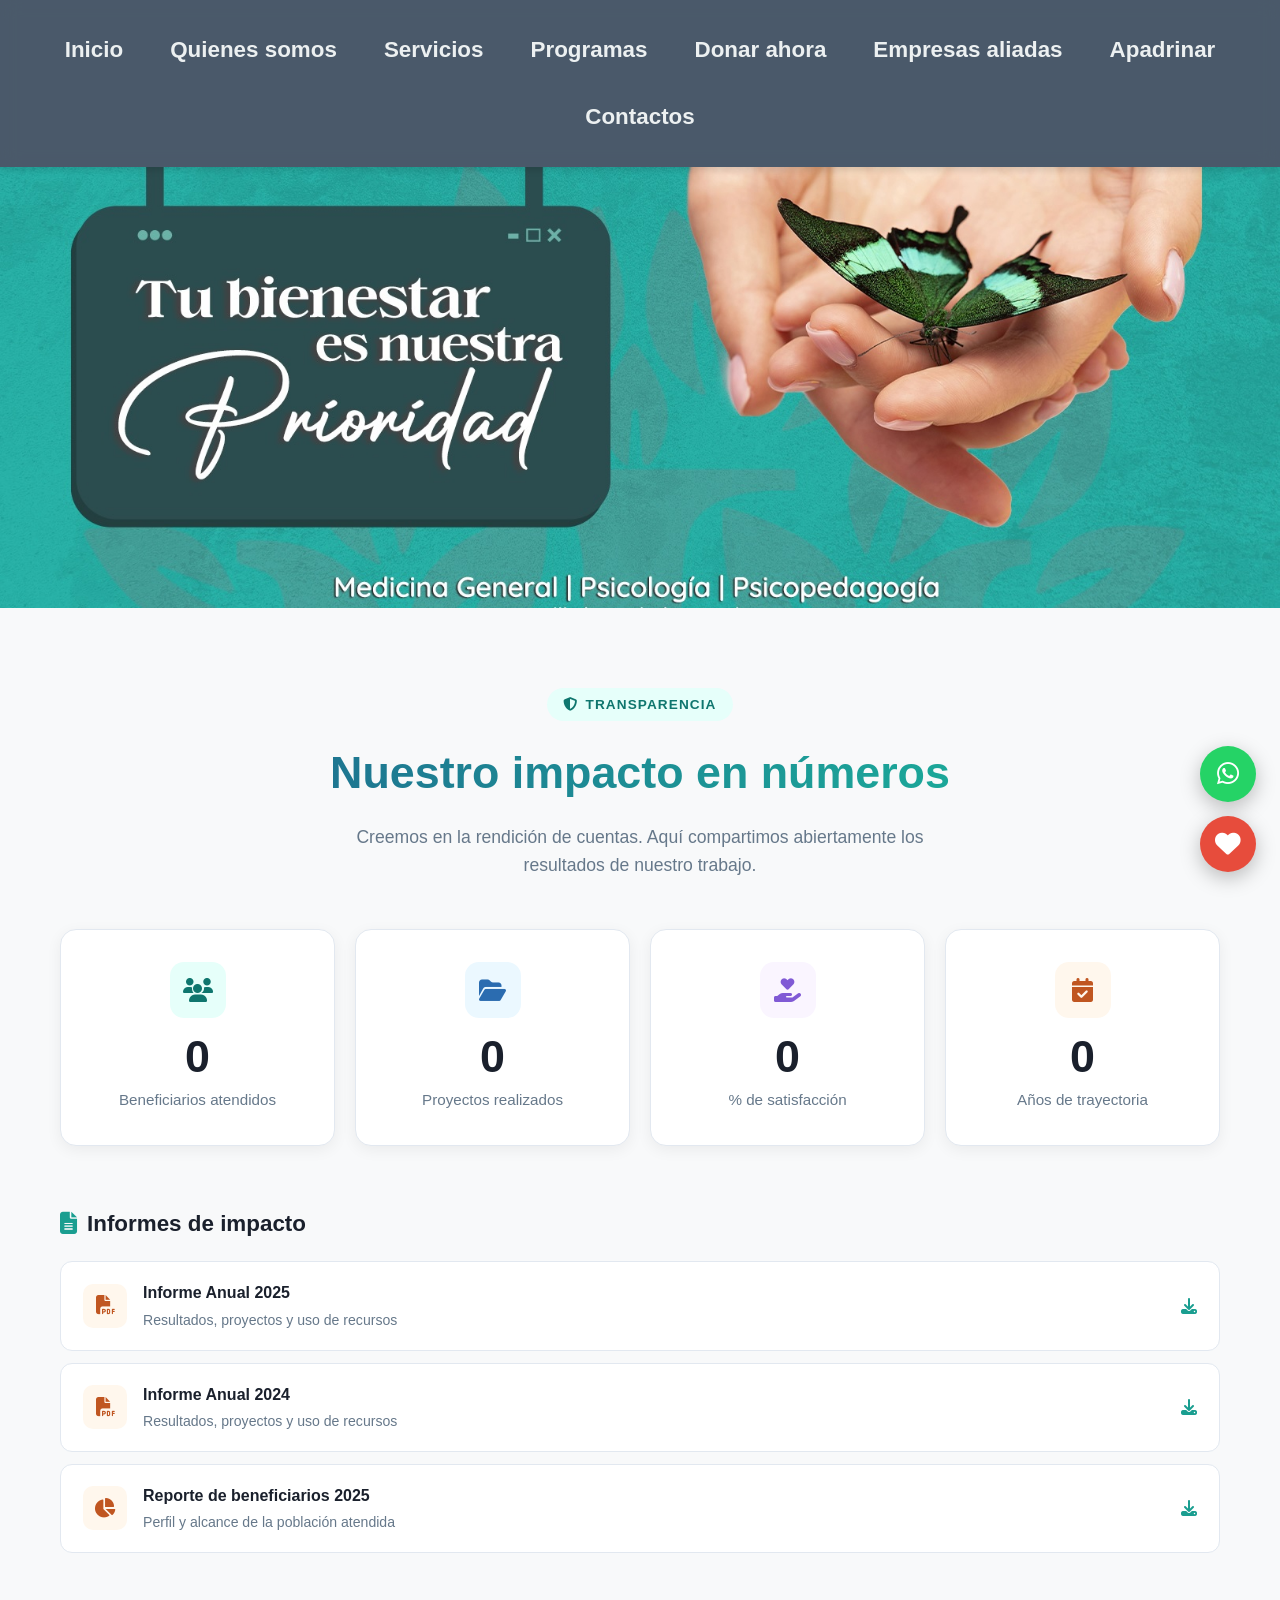
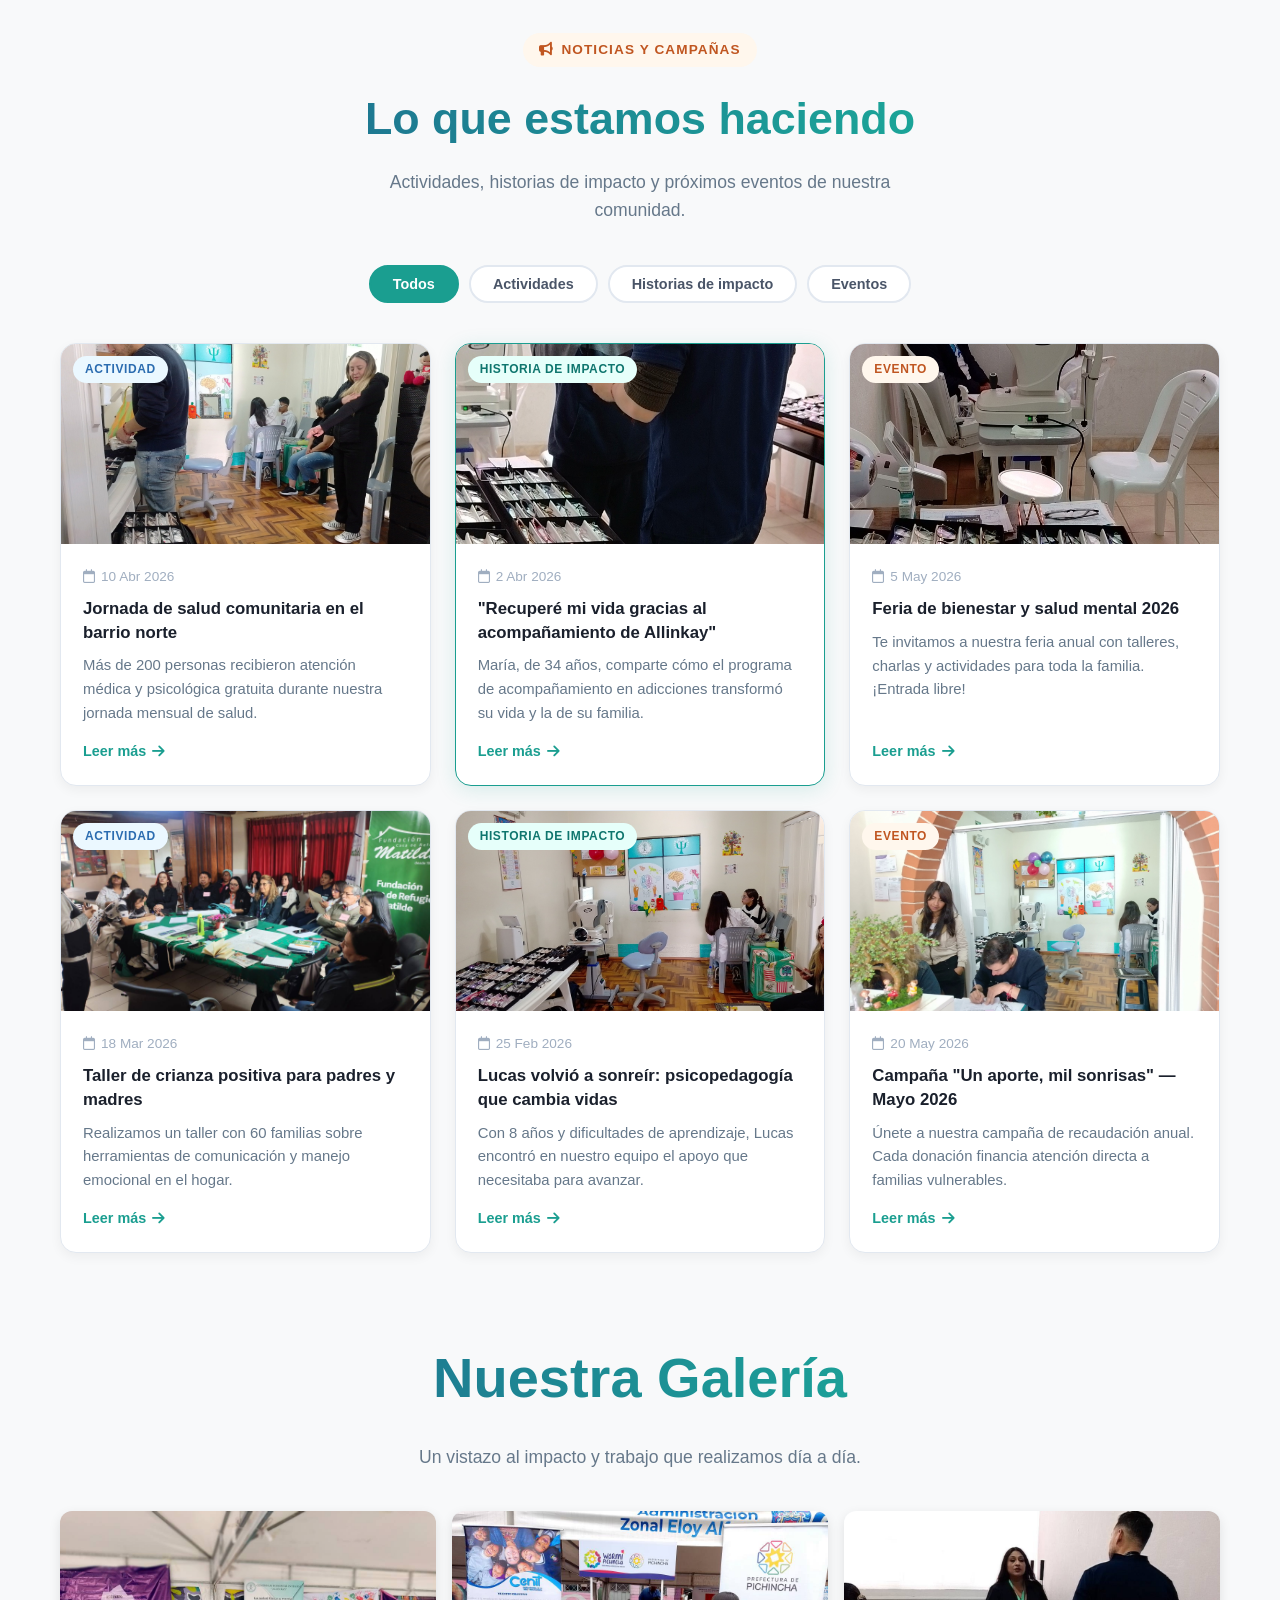
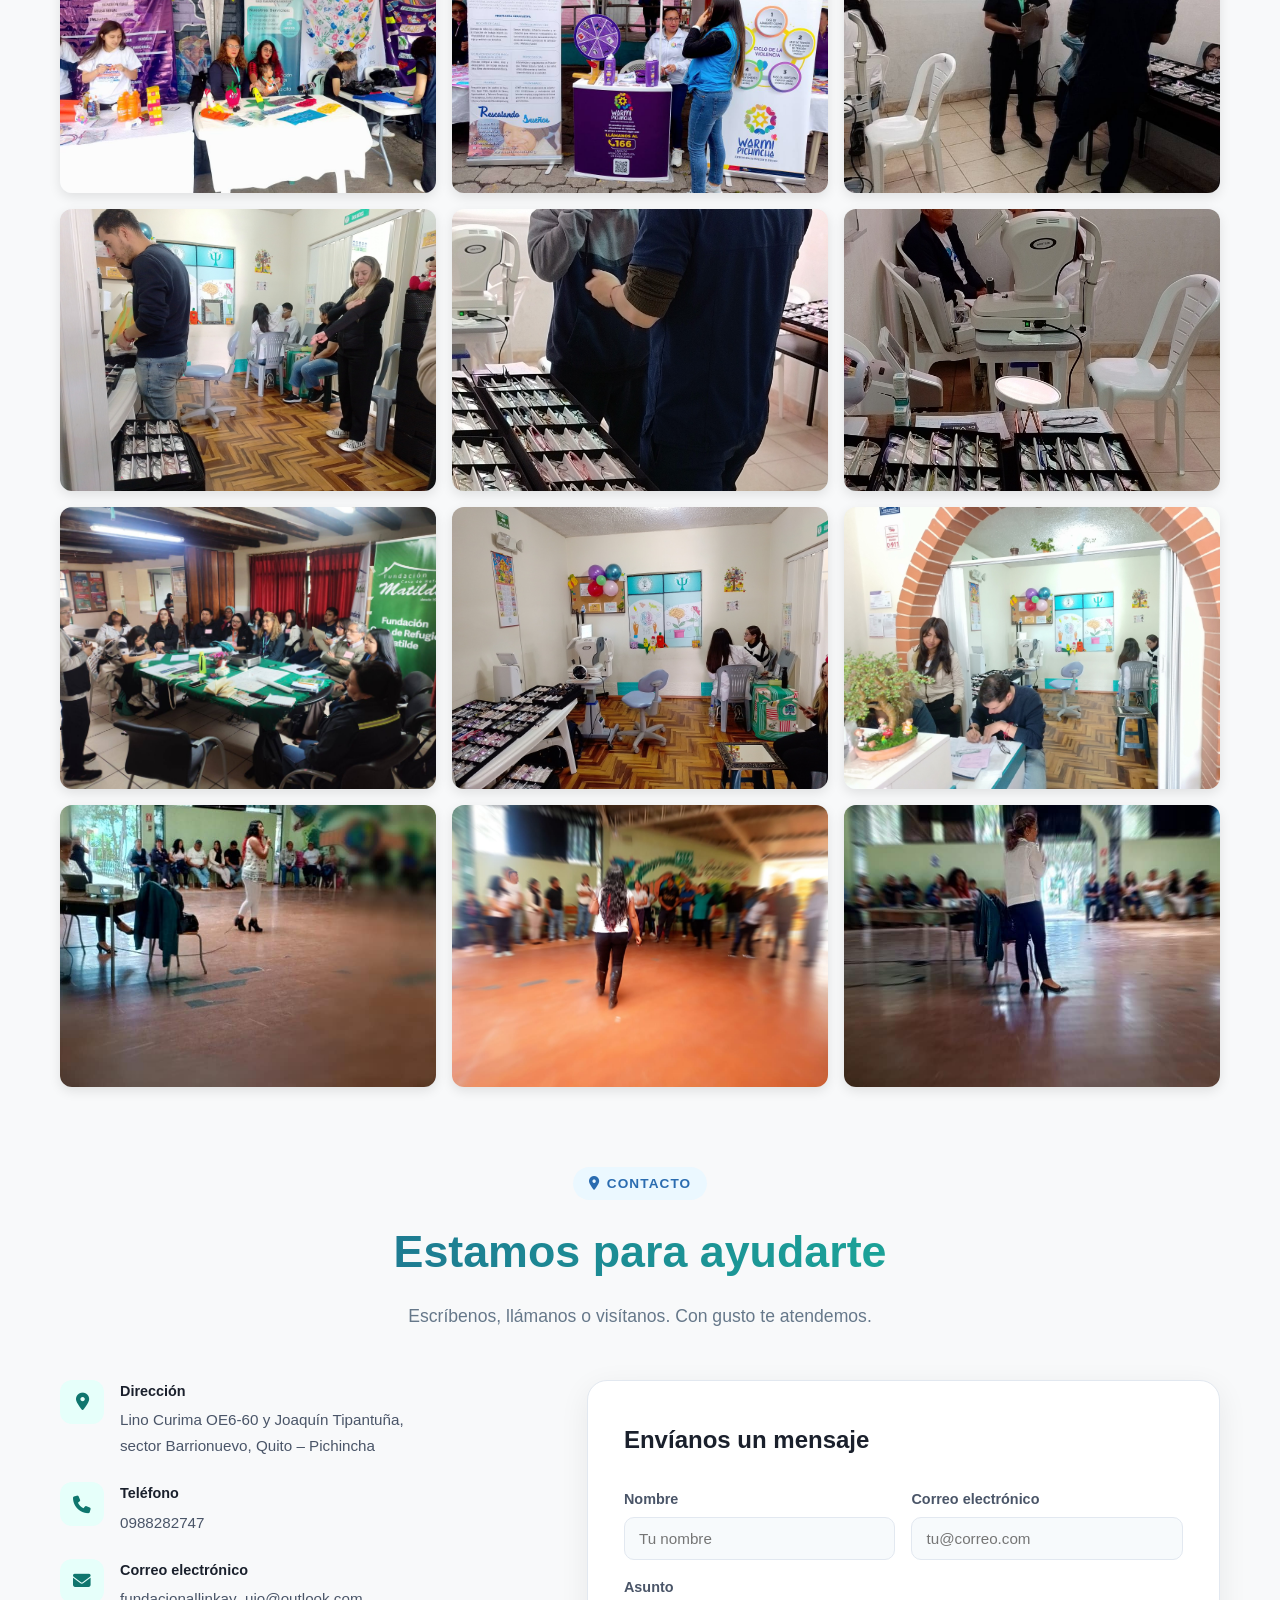
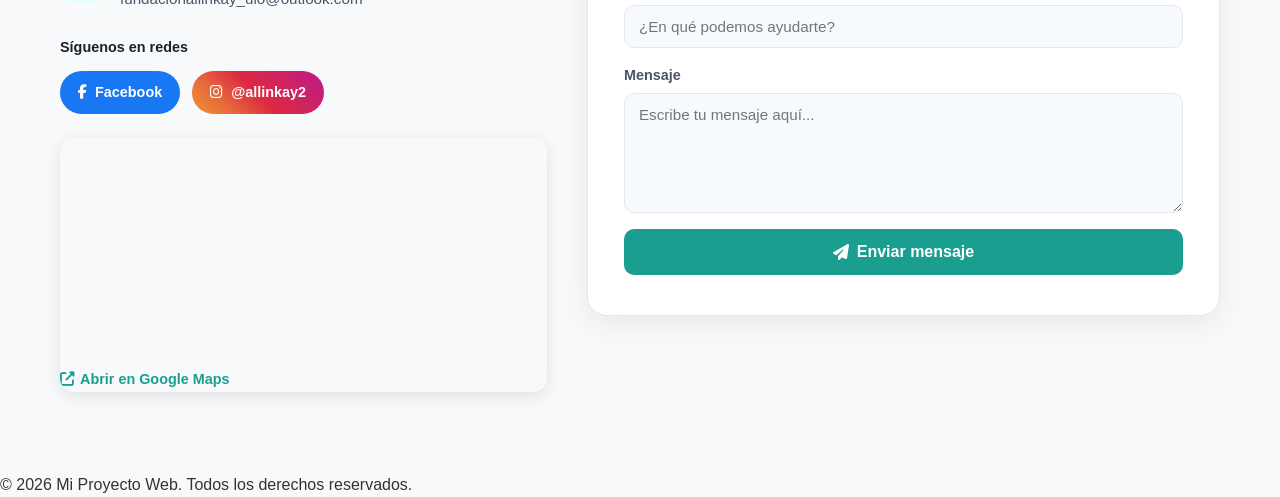
==== index.html @ 9adffc9a "Add files via upload" ====
<!DOCTYPE html>
<!-- Define que es un documento HTML5 -->
<html lang="es">
<!-- Etiqueta principal del documento, define el idioma en español -->

<head>
    <!-- Configuración e información del documento (no visible en la página) -->

    <meta charset="UTF-8">
    <!-- Permite el uso de caracteres especiales de nuestro idioma como la "ñ" y tildes -->

    <meta name="viewport" content="width=device-width, initial-scale=1.0">
    <!-- Hace que la página sea responsive, adaptándose a pantallas de celulares y computadoras -->

    <!-- Google Analytics — reemplaza G-XXXXXXXXXX con tu Measurement ID -->
    <script async src="https://www.googletagmanager.com/gtag/js?id=G-XXXXXXXXXX"></script>
    <script>
        window.dataLayer = window.dataLayer || [];
        function gtag(){dataLayer.push(arguments);}
        gtag('js', new Date());
        gtag('config', 'G-XXXXXXXXXX');
    </script>

    <title>Allinkay - Fundación de Salud Mental y Bienestar | Quito, Ecuador</title>
    <meta name="description" content="Fundación Allinkay ofrece atención psicológica, médica y psicopedagógica a comunidades vulnerables en Quito, Ecuador. Apóyanos con tu donación.">
    <meta name="keywords" content="fundación, salud mental, psicología, medicina, Quito, Ecuador, donación, bienestar, Allinkay">
    <meta name="author" content="Fundación Allinkay">
    <meta property="og:title" content="Fundación Allinkay - Transformando vidas en Quito">
    <meta property="og:description" content="Atención psicológica, médica y psicopedagógica para comunidades vulnerables. Únete a nuestra causa.">
    <meta property="og:image" content="img/logo.jpg">
    <meta property="og:type" content="website">
    <meta name="twitter:card" content="summary_large_image">
    <!-- Título que aparece en la pestaña del navegador y es importante para el SEO -->

    <link rel="stylesheet" href="css/style.css">
    <!-- Enlace al archivo CSS externo donde se definirán los estilos visuales -->
    <!-- FontAwesome para íconos -->
    <link rel="stylesheet" href="https://cdnjs.cloudflare.com/ajax/libs/font-awesome/6.4.0/css/all.min.css">
    <!-- Netlify Identity -->
    <script src="https://identity.netlify.com/v1/netlify-identity-widget.js"></script>
</head>

<body>
    <!-- Contenedor principal de todo el contenido visible de la página web -->

    <header class="main-header">
        <nav>
            <!-- Menú de navegación principal con enlaces a otras partes de la página o sitio -->
            <ul>
                <li><a href="index.html" data-color="rgba(26, 188, 156, 0.5)">Inicio</a></li>
                <li><a href="quienes-somos.html" data-color="rgba(52, 152, 219, 0.5)">Quienes somos</a></li>
                <li><a href="servicios.html" data-color="rgba(46, 204, 113, 0.5)">Servicios</a></li>
                <li><a href="programas.html" data-color="rgba(241, 196, 15, 0.5)">Programas</a></li>
                <li><a href="donar.html" data-color="rgba(231, 76, 60, 0.7)">Donar ahora</a></li>
                <li><a href="alianzas.html" data-color="rgba(241, 196, 15, 0.5)">Empresas aliadas</a></li>
                <li><a href="apadrinar.html" data-color="rgba(230, 126, 34, 0.5)">Apadrinar</a></li>
                <li><a href="index.html#contacto" data-color="rgba(149, 165, 166, 0.5)">Contactos</a></li>
                <li class="lavalamp"></li>
            </ul>
        </nav>
    </header>

    <main>
        <!-- Sección principal (Hero) con la imagen de banner -->
        <section class="hero">
            <h1 class="sr-only">Tu bienestar es nuestra prioridad. Transformando vidas.</h1>
            <img src="img/fondo.jpg"
                alt="Tu bienestar es nuestra prioridad. Medicina General, Psicología, Psicopedagogía." class="hero-img">
        </section>

        <!-- Contenido principal y único de esta página. Solo debe haber un <main> por página -->

        <!-- SECCIÓN TRANSPARENCIA -->
        <section class="transparencia-section">
            <div class="transparencia-header" data-aos="fade-up">
                <span class="transparencia-badge"><i class="fa-solid fa-shield-halved"></i> Transparencia</span>
                <h2>Nuestro impacto en números</h2>
                <p>Creemos en la rendición de cuentas. Aquí compartimos abiertamente los resultados de nuestro trabajo.</p>
            </div>

            <div class="transparencia-stats">
                <div class="stat-card" data-aos="zoom-in" data-aos-delay="0">
                    <div class="stat-icon" style="background:#e6fffa; color:#0f766e;"><i class="fa-solid fa-users"></i></div>
                    <span class="stat-number" data-stat="beneficiarios" data-target="0">0</span>
                    <span class="stat-label">Beneficiarios atendidos</span>
                </div>
                <div class="stat-card" data-aos="zoom-in" data-aos-delay="100">
                    <div class="stat-icon" style="background:#ebf8ff; color:#2b6cb0;"><i class="fa-solid fa-folder-open"></i></div>
                    <span class="stat-number" data-stat="proyectos" data-target="0">0</span>
                    <span class="stat-label">Proyectos realizados</span>
                </div>
                <div class="stat-card" data-aos="zoom-in" data-aos-delay="200">
                    <div class="stat-icon" style="background:#faf5ff; color:#805ad5;"><i class="fa-solid fa-hand-holding-heart"></i></div>
                    <span class="stat-number" data-stat="satisfaccion" data-target="0">0</span>
                    <span class="stat-label">% de satisfacción</span>
                </div>
                <div class="stat-card" data-aos="zoom-in" data-aos-delay="300">
                    <div class="stat-icon" style="background:#fff7ed; color:#c05621;"><i class="fa-solid fa-calendar-check"></i></div>
                    <span class="stat-number" data-stat="anios" data-target="0">0</span>
                    <span class="stat-label">Años de trayectoria</span>
                </div>
            </div>

            <div class="transparencia-informes" data-aos="fade-up" data-aos-delay="100">
                <h3><i class="fa-solid fa-file-lines"></i> Informes de impacto</h3>
                <div class="informes-grid">
                    <a href="#" class="informe-card">
                        <div class="informe-icon"><i class="fa-solid fa-file-pdf"></i></div>
                        <div class="informe-info">
                            <strong>Informe Anual 2025</strong>
                            <span>Resultados, proyectos y uso de recursos</span>
                        </div>
                        <i class="fa-solid fa-download informe-dl"></i>
                    </a>
                    <a href="#" class="informe-card">
                        <div class="informe-icon"><i class="fa-solid fa-file-pdf"></i></div>
                        <div class="informe-info">
                            <strong>Informe Anual 2024</strong>
                            <span>Resultados, proyectos y uso de recursos</span>
                        </div>
                        <i class="fa-solid fa-download informe-dl"></i>
                    </a>
                    <a href="#" class="informe-card">
                        <div class="informe-icon"><i class="fa-solid fa-chart-pie"></i></div>
                        <div class="informe-info">
                            <strong>Reporte de beneficiarios 2025</strong>
                            <span>Perfil y alcance de la población atendida</span>
                        </div>
                        <i class="fa-solid fa-download informe-dl"></i>
                    </a>
                </div>
            </div>
        </section>

        <!-- SECCIÓN NOTICIAS Y CAMPAÑAS -->
        <section class="noticias-section">
            <div class="noticias-header" data-aos="fade-up">
                <span class="noticias-badge"><i class="fa-solid fa-bullhorn"></i> Noticias y Campañas</span>
                <h2>Lo que estamos haciendo</h2>
                <p>Actividades, historias de impacto y próximos eventos de nuestra comunidad.</p>
            </div>

            <!-- Filtros -->
            <div class="noticias-filtros" data-aos="fade-up" data-aos-delay="100">
                <button class="filtro-btn active" data-filtro="todos">Todos</button>
                <button class="filtro-btn" data-filtro="actividad">Actividades</button>
                <button class="filtro-btn" data-filtro="historia">Historias de impacto</button>
                <button class="filtro-btn" data-filtro="evento">Eventos</button>
            </div>

            <div class="noticias-grid">

                <!-- Tarjeta 1 — Actividad -->
                <article class="noticia-card" data-tipo="actividad" data-aos="fade-up" data-aos-delay="0">
                    <div class="noticia-img-wrap">
                        <img src="img/galeria4.jpg" alt="Jornada de salud comunitaria">
                        <span class="noticia-tag tag-actividad">Actividad</span>
                    </div>
                    <div class="noticia-body">
                        <span class="noticia-fecha"><i class="fa-regular fa-calendar"></i> 10 Abr 2026</span>
                        <h3>Jornada de salud comunitaria en el barrio norte</h3>
                        <p>Más de 200 personas recibieron atención médica y psicológica gratuita durante nuestra jornada mensual de salud.</p>
                        <a href="#" class="noticia-leer">Leer más <i class="fa-solid fa-arrow-right"></i></a>
                    </div>
                </article>

                <!-- Tarjeta 2 — Historia de impacto -->
                <article class="noticia-card noticia-destacada" data-tipo="historia" data-aos="fade-up" data-aos-delay="100">
                    <div class="noticia-img-wrap">
                        <img src="img/galeria5.jpg" alt="Historia de impacto">
                        <span class="noticia-tag tag-historia">Historia de impacto</span>
                    </div>
                    <div class="noticia-body">
                        <span class="noticia-fecha"><i class="fa-regular fa-calendar"></i> 2 Abr 2026</span>
                        <h3>"Recuperé mi vida gracias al acompañamiento de Allinkay"</h3>
                        <p>María, de 34 años, comparte cómo el programa de acompañamiento en adicciones transformó su vida y la de su familia.</p>
                        <a href="#" class="noticia-leer">Leer más <i class="fa-solid fa-arrow-right"></i></a>
                    </div>
                </article>

                <!-- Tarjeta 3 — Evento -->
                <article class="noticia-card" data-tipo="evento" data-aos="fade-up" data-aos-delay="200">
                    <div class="noticia-img-wrap">
                        <img src="img/galeria6.jpg" alt="Evento próximo">
                        <span class="noticia-tag tag-evento">Evento</span>
                    </div>
                    <div class="noticia-body">
                        <span class="noticia-fecha"><i class="fa-regular fa-calendar"></i> 5 May 2026</span>
                        <h3>Feria de bienestar y salud mental 2026</h3>
                        <p>Te invitamos a nuestra feria anual con talleres, charlas y actividades para toda la familia. ¡Entrada libre!</p>
                        <a href="#" class="noticia-leer">Leer más <i class="fa-solid fa-arrow-right"></i></a>
                    </div>
                </article>

                <!-- Tarjeta 4 — Actividad -->
                <article class="noticia-card" data-tipo="actividad" data-aos="fade-up" data-aos-delay="0">
                    <div class="noticia-img-wrap">
                        <img src="img/galeria7.jpg" alt="Taller psicoeducativo">
                        <span class="noticia-tag tag-actividad">Actividad</span>
                    </div>
                    <div class="noticia-body">
                        <span class="noticia-fecha"><i class="fa-regular fa-calendar"></i> 18 Mar 2026</span>
                        <h3>Taller de crianza positiva para padres y madres</h3>
                        <p>Realizamos un taller con 60 familias sobre herramientas de comunicación y manejo emocional en el hogar.</p>
                        <a href="#" class="noticia-leer">Leer más <i class="fa-solid fa-arrow-right"></i></a>
                    </div>
                </article>

                <!-- Tarjeta 5 — Historia de impacto -->
                <article class="noticia-card" data-tipo="historia" data-aos="fade-up" data-aos-delay="100">
                    <div class="noticia-img-wrap">
                        <img src="img/galeria8.jpg" alt="Historia de impacto niño">
                        <span class="noticia-tag tag-historia">Historia de impacto</span>
                    </div>
                    <div class="noticia-body">
                        <span class="noticia-fecha"><i class="fa-regular fa-calendar"></i> 25 Feb 2026</span>
                        <h3>Lucas volvió a sonreír: psicopedagogía que cambia vidas</h3>
                        <p>Con 8 años y dificultades de aprendizaje, Lucas encontró en nuestro equipo el apoyo que necesitaba para avanzar.</p>
                        <a href="#" class="noticia-leer">Leer más <i class="fa-solid fa-arrow-right"></i></a>
                    </div>
                </article>

                <!-- Tarjeta 6 — Evento -->
                <article class="noticia-card" data-tipo="evento" data-aos="fade-up" data-aos-delay="200">
                    <div class="noticia-img-wrap">
                        <img src="img/galeria9.jpg" alt="Campaña de donación">
                        <span class="noticia-tag tag-evento">Evento</span>
                    </div>
                    <div class="noticia-body">
                        <span class="noticia-fecha"><i class="fa-regular fa-calendar"></i> 20 May 2026</span>
                        <h3>Campaña "Un aporte, mil sonrisas" — Mayo 2026</h3>
                        <p>Únete a nuestra campaña de recaudación anual. Cada donación financia atención directa a familias vulnerables.</p>
                        <a href="#" class="noticia-leer">Leer más <i class="fa-solid fa-arrow-right"></i></a>
                    </div>
                </article>

            </div>
        </section>

        <section class="galeria-section">
            <h2 class="programas-title" data-aos="fade-up">Nuestra Galería</h2>
            <p class="galeria-subtitle" data-aos="fade-up" data-aos-delay="100">Un vistazo al impacto y trabajo que realizamos día a día.</p>
            <div class="galeria-grid">
                <div class="galeria-item" data-aos="zoom-in" data-aos-delay="0"><img src="img/galeria1.jpg" alt="Galería 1" class="galeria-img"></div>
                <div class="galeria-item" data-aos="zoom-in" data-aos-delay="50"><img src="img/galeria2.jpg" alt="Galería 2" class="galeria-img"></div>
                <div class="galeria-item" data-aos="zoom-in" data-aos-delay="100"><img src="img/galeria3.jpg" alt="Galería 3" class="galeria-img"></div>
                <div class="galeria-item" data-aos="zoom-in" data-aos-delay="150"><img src="img/galeria4.jpg" alt="Galería 4" class="galeria-img"></div>
                <div class="galeria-item" data-aos="zoom-in" data-aos-delay="200"><img src="img/galeria5.jpg" alt="Galería 5" class="galeria-img"></div>
                <div class="galeria-item" data-aos="zoom-in" data-aos-delay="250"><img src="img/galeria6.jpg" alt="Galería 6" class="galeria-img"></div>
                <div class="galeria-item" data-aos="zoom-in" data-aos-delay="300"><img src="img/galeria7.jpg" alt="Galería 7" class="galeria-img"></div>
                <div class="galeria-item" data-aos="zoom-in" data-aos-delay="350"><img src="img/galeria8.jpg" alt="Galería 8" class="galeria-img"></div>
                <div class="galeria-item" data-aos="zoom-in" data-aos-delay="400"><img src="img/galeria9.jpg" alt="Galería 9" class="galeria-img"></div>
                <div class="galeria-item" data-aos="zoom-in" data-aos-delay="450"><img src="img/galeria10.jpg" alt="Galería 10" class="galeria-img"></div>
                <div class="galeria-item" data-aos="zoom-in" data-aos-delay="500"><img src="img/galeria11.jpg" alt="Galería 11" class="galeria-img"></div>
                <div class="galeria-item" data-aos="zoom-in" data-aos-delay="550"><img src="img/galeria12.jpg" alt="Galería 12" class="galeria-img"></div>
            </div>
        </section>

        <!-- SECCIÓN CONTACTO -->
        <section class="contacto-section" id="contacto">
            <div class="contacto-header" data-aos="fade-up">
                <span class="contacto-badge"><i class="fa-solid fa-location-dot"></i> Contacto</span>
                <h2>Estamos para ayudarte</h2>
                <p>Escríbenos, llámanos o visítanos. Con gusto te atendemos.</p>
            </div>

            <div class="contacto-grid">

                <!-- Columna izquierda: info + mapa -->
                <div class="contacto-info" data-aos="fade-right">
                    <div class="contacto-dato">
                        <div class="contacto-icono"><i class="fa-solid fa-location-dot"></i></div>
                        <div>
                            <strong>Dirección</strong>
                            <span>Lino Curima OE6-60 y Joaquín Tipantuña,<br>sector Barrionuevo, Quito – Pichincha</span>
                        </div>
                    </div>
                    <div class="contacto-dato">
                        <div class="contacto-icono"><i class="fa-solid fa-phone"></i></div>
                        <div>
                            <strong>Teléfono</strong>
                            <a href="tel:0988282747">0988282747</a>
                        </div>
                    </div>
                    <div class="contacto-dato">
                        <div class="contacto-icono"><i class="fa-solid fa-envelope"></i></div>
                        <div>
                            <strong>Correo electrónico</strong>
                            <a href="mailto:fundacionallinkay_uio@outlook.com">fundacionallinkay_uio@outlook.com</a>
                        </div>
                    </div>

                    <!-- Redes sociales -->
                    <div class="contacto-redes">
                        <strong>Síguenos en redes</strong>
                        <div class="redes-links">
                            <a href="https://www.facebook.com/allin.kay.32251?locale=es_LA" target="_blank" rel="noopener" class="red-social red-fb">
                                <i class="fa-brands fa-facebook-f"></i>
                                <span>Facebook</span>
                            </a>
                            <a href="https://www.instagram.com/allinkay2" target="_blank" rel="noopener" class="red-social red-ig">
                                <i class="fa-brands fa-instagram"></i>
                                <span>@allinkay2</span>
                            </a>
                        </div>
                    </div>

                    <!-- Mapa -->
                    <div class="contacto-mapa">
                        <iframe
                            src="https://maps.google.com/maps?q=Lino+Curima+OE6-60+y+Joaqu%C3%ADn+Tipantu%C3%B1a%2C+Barrionuevo%2C+Quito%2C+Pichincha%2C+Ecuador&t=&z=17&ie=UTF8&iwloc=&output=embed"
                            width="100%" height="220" style="border:0;" allowfullscreen="" loading="lazy"
                            referrerpolicy="no-referrer-when-downgrade" title="Ubicación Fundación Allinkay">
                        </iframe>
                        <a class="mapa-link" href="https://www.google.com/maps/search/Lino+Curima+OE6-60+y+Joaqu%C3%ADn+Tipantu%C3%B1a,+Barrionuevo,+Quito,+Pichincha,+Ecuador" target="_blank" rel="noopener">
                            <i class="fa-solid fa-up-right-from-square"></i> Abrir en Google Maps
                        </a>
                    </div>
                </div>

                <!-- Columna derecha: formulario -->
                <div class="contacto-form-wrap" data-aos="fade-left">
                    <h3>Envíanos un mensaje</h3>
                    <form class="contacto-form" onsubmit="handleContacto(event)">
                        <div class="cf-row">
                            <div class="cf-group">
                                <label for="cf-nombre">Nombre</label>
                                <input type="text" id="cf-nombre" class="cf-input" placeholder="Tu nombre" required>
                            </div>
                            <div class="cf-group">
                                <label for="cf-email">Correo electrónico</label>
                                <input type="email" id="cf-email" class="cf-input" placeholder="tu@correo.com" required>
                            </div>
                        </div>
                        <div class="cf-group">
                            <label for="cf-asunto">Asunto</label>
                            <input type="text" id="cf-asunto" class="cf-input" placeholder="¿En qué podemos ayudarte?">
                        </div>
                        <div class="cf-group">
                            <label for="cf-mensaje">Mensaje</label>
                            <textarea id="cf-mensaje" class="cf-input cf-textarea" placeholder="Escribe tu mensaje aquí..." required></textarea>
                        </div>
                        <button type="submit" class="cf-btn">
                            <i class="fa-solid fa-paper-plane"></i> Enviar mensaje
                        </button>
                        <p class="cf-success" id="cf-success">¡Mensaje enviado! Te responderemos pronto.</p>
                    </form>
                </div>

            </div>
        </section>

    </main>

    <footer>
        <!-- Pie de página, comúnmente contiene información de copyright, enlaces de contacto, legales, etc. -->
        <p>&copy; 2026 Mi Proyecto Web. Todos los derechos reservados.</p>
    </footer>

    <!-- Modal (Lightbox) para imágenes -->
    <div id="lightbox" class="lightbox">
        <span class="close-lightbox">&times;</span>
        <button class="nav-lightbox prev-lightbox">&#10094;</button>
        <img class="lightbox-content" id="lightbox-img">
        <button class="nav-lightbox next-lightbox">&#10095;</button>
    </div>

    <script>
        document.addEventListener('DOMContentLoaded', () => {
            const navLinks = document.querySelectorAll('nav ul li a');
            const lavalamp = document.querySelector('.lavalamp');
            const navUl = document.querySelector('nav ul');

            function moveLavalamp(el) {
                const linkRect = el.getBoundingClientRect();
                const ulRect = navUl.getBoundingClientRect();
                lavalamp.style.width = `${linkRect.width}px`;
                lavalamp.style.height = `${linkRect.height}px`;
                lavalamp.style.left = `${linkRect.left - ulRect.left}px`;
                lavalamp.style.top = `${linkRect.top - ulRect.top}px`;
                lavalamp.style.opacity = '1';

                if (el.dataset.color) {
                    lavalamp.style.backgroundColor = el.dataset.color;
                }
            }

            navLinks.forEach(link => {
                link.addEventListener('mouseenter', (e) => {
                    moveLavalamp(e.target);
                });
            });

            navUl.addEventListener('mouseleave', () => {
                lavalamp.style.opacity = '0';
            });

            // ==========================================
            // Lógica de la Galería (Lightbox)
            // ==========================================
            const lightbox = document.getElementById('lightbox');
            const lightboxImg = document.getElementById('lightbox-img');
            const closeBtn = document.querySelector('.close-lightbox');
            const prevBtn = document.querySelector('.prev-lightbox');
            const nextBtn = document.querySelector('.next-lightbox');
            const galleryImages = document.querySelectorAll('.galeria-img');
            let currentImageIndex = 0;

            function openLightbox(index) {
                currentImageIndex = index;
                lightboxImg.src = galleryImages[currentImageIndex].src;
                lightbox.classList.add('show');
                document.body.style.overflow = 'hidden'; // Prevenir scroll
            }

            function closeLightbox() {
                lightbox.classList.remove('show');
                document.body.style.overflow = 'auto'; // Restaurar scroll
            }

            function showNext() {
                currentImageIndex = (currentImageIndex + 1) % galleryImages.length;
                lightboxImg.src = galleryImages[currentImageIndex].src;
            }

            function showPrev() {
                currentImageIndex = (currentImageIndex - 1 + galleryImages.length) % galleryImages.length;
                lightboxImg.src = galleryImages[currentImageIndex].src;
            }

            galleryImages.forEach((img, index) => {
                img.addEventListener('click', () => openLightbox(index));
                img.parentElement.addEventListener('click', () => openLightbox(index));
            });

            closeBtn.addEventListener('click', closeLightbox);
            nextBtn.addEventListener('click', (e) => { e.stopPropagation(); showNext(); });
            prevBtn.addEventListener('click', (e) => { e.stopPropagation(); showPrev(); });

            // Cerrar al hacer clic fuera de la imagen
            lightbox.addEventListener('click', (e) => {
                if (e.target === lightbox) {
                    closeLightbox();
                }
            });

            // Navegación por teclado
            document.addEventListener('keydown', (e) => {
                if (!lightbox.classList.contains('show')) return;
                if (e.key === 'Escape') closeLightbox();
                if (e.key === 'ArrowRight') showNext();
                if (e.key === 'ArrowLeft') showPrev();
            });

            // ==========================================
            // Contadores animados desde Google Sheets
            // ==========================================
            const SHEETS_URL = 'https://script.google.com/macros/s/AKfycbw0BlsJdF3y3zOuBHV-XAlDEKvr6JYzXT_QKsLGT9QHHW3_a-rdPyDrXsc2abas5ASnzw/exec';

            const statMap = {
                'beneficiarios': document.querySelector('[data-stat="beneficiarios"]'),
                'proyectos':     document.querySelector('[data-stat="proyectos"]'),
                'satisfaccion':  document.querySelector('[data-stat="satisfaccion"]'),
                'anios':         document.querySelector('[data-stat="anios"]')
            };

            function animateCounter(el, target) {
                const duration = 1800;
                const step = target / (duration / 16);
                let current = 0;
                const timer = setInterval(() => {
                    current += step;
                    if (current >= target) {
                        el.textContent = target.toLocaleString('es');
                        clearInterval(timer);
                    } else {
                        el.textContent = Math.floor(current).toLocaleString('es');
                    }
                }, 16);
            }

            const observer = new IntersectionObserver((entries) => {
                entries.forEach(entry => {
                    if (entry.isIntersecting) {
                        observer.unobserve(entry.target);
                        // Cargar datos desde Google Sheets
                        fetch(SHEETS_URL)
                            .then(r => r.json())
                            .then(data => {
                                Object.keys(statMap).forEach(key => {
                                    const el = statMap[key];
                                    if (el && data[key] !== undefined) {
                                        el.dataset.target = data[key];
                                        animateCounter(el, Number(data[key]));
                                    }
                                });
                            })
                            .catch(() => {
                                // Si falla la conexión, anima con los valores del data-target actuales
                                document.querySelectorAll('.stat-number').forEach(el => {
                                    animateCounter(el, Number(el.dataset.target) || 0);
                                });
                            });
                    }
                });
            }, { threshold: 0.5 });

            // Observar solo la primera tarjeta para disparar la carga una sola vez
            const firstStat = document.querySelector('.stat-number');
            if (firstStat) observer.observe(firstStat);

            // ==========================================
            // Filtros de Noticias y Campañas
            // ==========================================
            const filtros = document.querySelectorAll('.filtro-btn');
            const tarjetas = document.querySelectorAll('.noticia-card');

            filtros.forEach(btn => {
                btn.addEventListener('click', () => {
                    filtros.forEach(b => b.classList.remove('active'));
                    btn.classList.add('active');
                    const tipo = btn.dataset.filtro;
                    tarjetas.forEach(card => {
                        const mostrar = tipo === 'todos' || card.dataset.tipo === tipo;
                        card.style.display = mostrar ? 'flex' : 'none';
                    });
                });
            });
        });

        function handleContacto(e) {
            e.preventDefault();
            document.getElementById('cf-success').classList.add('visible');
            e.target.reset();
            setTimeout(() => document.getElementById('cf-success').classList.remove('visible'), 4000);
        }
    </script>
    <!-- Botones flotantes -->
    <div class="fab-container">
        <a href="https://wa.me/593988282747?text=Hola%20Fundaci%C3%B3n%20Allinkay%2C%20quisiera%20m%C3%A1s%20informaci%C3%B3n" 
           target="_blank" rel="noopener" class="fab fab-whatsapp" aria-label="Contactar por WhatsApp">
            <i class="fa-brands fa-whatsapp"></i>
            <span class="fab-tooltip">WhatsApp</span>
        </a>
        <a href="donar.html" class="fab fab-donar" aria-label="Hacer una donación">
            <i class="fa-solid fa-heart"></i>
            <span class="fab-tooltip">¡Donar!</span>
        </a>
    </div>
    <!-- AOS Script -->
    <script src="https://unpkg.com/aos@2.3.4/dist/aos.js"></script>

    <!-- Netlify Identity redirect -->
    <script>
        if (window.netlifyIdentity) {
            window.netlifyIdentity.on("init", user => {
                if (!user) {
                    window.netlifyIdentity.on("login", () => {
                        document.location.href = "/admin/";
                    });
                }
            });
        }
    </script>

</body>
    <script>
        AOS.init({
            duration: 700,
            easing: 'ease-out-cubic',
            once: true,
            offset: 80
        });
    </script>

</body>

</html>
---- css/style.css ----
/* Reseteo básico para consistencia entre navegadores */
* {
    margin: 0;
    padding: 0;
    box-sizing: border-box;
}

body {
    font-family: 'Segoe UI', Roboto, Helvetica, Arial, sans-serif;
    line-height: 1.6;
    background-color: #f8f9fa;
    color: #333;
}

/* Estilos del menú de navegación fijo */
.main-header {
    background-color: rgba(44, 62, 80, 0.85);
    /* Fondo semitransparente oscuro */
    backdrop-filter: blur(10px);
    /* Efecto cristal (Glassmorphism) */
    -webkit-backdrop-filter: blur(10px);
    /* Soporte para Safari */
    padding: 1.5rem 0;
    box-shadow: 0 4px 6px rgba(0, 0, 0, 0.1);
    position: sticky;
    /* Fija el menú en la parte superior al bajar */
    top: 0;
    z-index: 1000;
}

/* Estilos de la sección Hero */
.hero {
    width: 100%;
    background-color: #1a9e90;
    /* Color de fondo similar al de la imagen por si tarda en cargar */
    margin-bottom: 3rem;
    /* Usamos una etiqueta <img> en lugar de background para que no se recorte */
}

.hero-img {
    width: 100%;
    /* Ocupa todo el ancho disponible */
    height: auto;
    /* Mantiene la proporción de la imagen original sin recortarla */
    display: block;
}

/* Ocultar visualmente el h1 pero mantenerlo para SEO y accesibilidad */
.sr-only {
    position: absolute;
    width: 1px;
    height: 1px;
    padding: 0;
    margin: -1px;
    overflow: hidden;
    clip: rect(0, 0, 0, 0);
    white-space: nowrap;
    border-width: 0;
}

/* Estilos para el Menú Horizontal */
nav ul {
    list-style-type: none;
    /* Elimina las viñetas predeterminadas */
    display: flex;
    /* Utiliza Flexbox para hacer la lista horizontal */
    flex-wrap: wrap;
    /* Permite que los elementos pasen a la siguiente línea si no caben */
    justify-content: center;
    /* Centra los elementos horizontalmente */
    gap: 15px;
    /* Reducido para mejor efecto visual */
    padding: 0;
    position: relative;
    /* Necesario para la posición absoluta del lavalamp */
    z-index: 1;
}

nav ul li {
    position: relative;
    z-index: 2;
    /* Los enlaces van encima de la burbuja del lavalamp */
}

nav ul li a {
    display: block;
    /* Para que tome bien el alto y ancho */
    text-decoration: none;
    /* Quita el subrayado de los enlaces */
    color: #ecf0f1;
    font-weight: 600;
    font-size: 1.4rem;
    padding: 8px 16px;
    border-radius: 4px;
    transition: color 0.3s ease;
    /* Transición solo para el color del texto */
}

nav ul li a:hover {
    color: #ffffff;
    /* Color del texto al pasar el mouse */
}

/* La burbuja mágica del Lavalamp */
nav ul li.lavalamp {
    position: absolute;
    background-color: rgba(255, 255, 255, 0.2);
    /* Blanco semitransparente para efecto cristal */
    border-radius: 4px;
    z-index: 1;
    /* Detrás de los enlaces (el li normal tiene z-index 2) */
    transition: all 0.35s cubic-bezier(0.25, 1, 0.5, 1);
    /* Animación fluida de desplazamiento */
    pointer-events: none;
    /* Para no bloquear el hover de los enlaces */
    opacity: 0;
    /* Oculto inicialmente hasta que haya un hover */
}

/* =========================================
   PÁGINA QUIÉNES SOMOS
========================================= */
.quienes-somos-page {
    max-width: 1000px;
    margin: 60px auto;
    padding: 0 20px;
}

.qs-intro {
    text-align: center;
    margin-bottom: 50px;
}

.qs-intro h1 {
    color: #1a9e90; /* Verde agua similar a la imagen */
    font-size: 3.5rem;
    font-weight: 700;
    margin-bottom: 25px;
}

.qs-intro p {
    color: #66788a;
    font-size: 1.25rem;
    max-width: 850px;
    margin: 0 auto;
    line-height: 1.8;
}

.qs-cards-container {
    display: grid;
    grid-template-columns: 1fr 1fr;
    gap: 30px;
    margin-bottom: 30px;
}

.qs-card {
    background-color: #f0f4f8; /* Gris azulado muy claro */
    border-radius: 15px;
    padding: 40px;
}

.card-header {
    display: flex;
    align-items: center;
    margin-bottom: 20px;
}

.card-header h2 {
    color: #1a202c; /* Azul oscuro casi negro */
    font-size: 1.8rem;
    margin-left: 15px;
    font-weight: 700;
}

.icon-circle {
    width: 60px;
    height: 60px;
    border-radius: 50%;
    display: flex;
    justify-content: center;
    align-items: center;
    color: white;
    font-size: 1.8rem;
}

.icon-blue {
    background-color: #2b6cb0; /* Azul Misión */
}

.icon-green {
    background-color: #38a169; /* Verde Visión */
}

.qs-card p {
    color: #66788a;
    font-size: 1.1rem;
    line-height: 1.7;
}

.qs-valores {
    margin-top: 30px;
}

.card-valores {
    text-align: center;
    padding: 50px 40px;
}

.icon-heart {
    color: #f6ad55; /* Naranja/Amarillo Valores */
    font-size: 3rem;
    margin-bottom: 15px;
}

.card-valores h2 {
    color: #1a202c;
    font-size: 1.8rem;
    margin-bottom: 15px;
    font-weight: 700;
}

/* Responsive para celulares */
@media (max-width: 768px) {
    .qs-cards-container {
        grid-template-columns: 1fr; /* Una tarjeta debajo de la otra en móviles */
    }
}

/* =========================================
   PÁGINA SERVICIOS
========================================= */
.servicios-page {
    max-width: 1200px;
    margin: 60px auto;
    padding: 0 20px;
}

.servicios-intro {
    text-align: center;
    margin-bottom: 50px;
}

.servicios-intro h1 {
    color: #1a9e90; /* Verde agua */
    font-size: 3.5rem;
    font-weight: 700;
    margin-bottom: 15px;
}

.servicios-intro p {
    color: #66788a;
    font-size: 1.25rem;
    max-width: 850px;
    margin: 0 auto;
}

.servicios-grid {
    display: grid;
    grid-template-columns: repeat(3, 1fr);
    gap: 30px;
}

.servicio-card {
    background-color: #ffffff;
    border-radius: 15px;
    overflow: hidden;
    box-shadow: 0 4px 15px rgba(0, 0, 0, 0.05);
    transition: transform 0.3s ease, box-shadow 0.3s ease;
    display: flex;
    flex-direction: column;
}

.servicio-card:hover {
    transform: translateY(-5px);
    box-shadow: 0 10px 25px rgba(0, 0, 0, 0.1);
}

.servicio-img {
    width: 100%;
    height: 250px;
    object-fit: contain;
    object-position: center;
    display: block;
    cursor: pointer;
    transition: transform 0.3s ease;
    background-color: #ffffff; /* Fondo blanco para que se fusione con la tarjeta */
}

.servicio-img:hover {
    transform: scale(1.05); /* Efecto de zoom suave al pasar el mouse */
}

/* =========================================
   LIGHTBOX (CARRUSEL DE FOTOS)
========================================= */
.lightbox-modal {
    display: none;
    position: fixed;
    z-index: 2000;
    left: 0;
    top: 0;
    width: 100%;
    height: 100%;
    background-color: rgba(0, 0, 0, 0.85);
    backdrop-filter: blur(5px);
    justify-content: center;
    align-items: center;
}

.lightbox-modal.active {
    display: flex;
}

.lightbox-content {
    position: relative;
    max-width: 90%;
    max-height: 90vh;
    display: flex;
    justify-content: center;
    align-items: center;
}

.lightbox-img {
    max-width: 100vw;
    max-height: 85vh;
    object-fit: contain;
    border-radius: 8px;
    box-shadow: 0 5px 25px rgba(0,0,0,0.5);
    animation: zoomIn 0.3s ease;
}

@keyframes zoomIn {
    from { transform: scale(0.95); opacity: 0; }
    to { transform: scale(1); opacity: 1; }
}

.lightbox-close {
    position: absolute;
    top: -40px;
    right: 0;
    color: white;
    font-size: 40px;
    font-weight: bold;
    cursor: pointer;
    transition: color 0.3s;
    line-height: 1;
}

.lightbox-close:hover {
    color: #1a9e90;
}

.lightbox-prev, .lightbox-next {
    position: absolute;
    top: 50%;
    transform: translateY(-50%);
    background-color: rgba(255, 255, 255, 0.2);
    color: white;
    border: none;
    width: 50px;
    height: 50px;
    border-radius: 50%;
    font-size: 24px;
    cursor: pointer;
    display: flex;
    justify-content: center;
    align-items: center;
    transition: background-color 0.3s;
    z-index: 10;
}

.lightbox-prev:hover, .lightbox-next:hover {
    background-color: rgba(26, 158, 144, 0.8);
}

.lightbox-prev {
    left: -70px;
}

.lightbox-next {
    right: -70px;
}

@media (max-width: 768px) {
    .lightbox-prev { left: 10px; }
    .lightbox-next { right: 10px; }
    .lightbox-img { max-width: 95vw; }
}




.servicio-content {
    padding: 30px 25px;
    flex-grow: 1;
    display: flex;
    flex-direction: column;
}

.servicio-content h3 {
    color: #1a202c;
    font-size: 1.4rem;
    font-weight: 700;
    margin-bottom: 15px;
    line-height: 1.4;
}

.servicio-content p {
    color: #66788a;
    font-size: 1rem;
    line-height: 1.6;
    margin-bottom: 0;
}

/* Responsive para Servicios */
@media (max-width: 992px) {
    .servicios-grid {
        grid-template-columns: repeat(2, 1fr);
    }
}

@media (max-width: 768px) {
    .servicios-grid {
        grid-template-columns: 1fr;
    }
    .servicios-intro h1 {
        font-size: 2.5rem;
    }
}

/* =========================================
   SECCIÓN PROGRAMAS (INDEX)
========================================= */
.programas-section {
    max-width: 1200px;
    margin: 60px auto;
    padding: 0 20px;
}

.programas-title {
    text-align: center;
    font-size: 3.5rem;
    font-weight: 700;
    margin-bottom: 50px;
    /* Gradiente del título de la segunda foto */
    background: linear-gradient(90deg, #1f618d 0%, #1abc9c 100%);
    -webkit-background-clip: text;
    -webkit-text-fill-color: transparent;
    background-clip: text;
    color: transparent;
}

.programas-grid {
    display: grid;
    grid-template-columns: 1fr 1fr;
    gap: 25px;
}

.programa-card {
    background-color: #ffffff;
    border: 1px solid #e2e8f0;
    border-radius: 12px;
    padding: 30px;
    display: flex;
    align-items: flex-start;
    box-shadow: 0 4px 6px rgba(0, 0, 0, 0.02);
    transition: transform 0.3s ease, box-shadow 0.3s ease;
}

.programa-card:hover {
    transform: translateY(-5px);
    box-shadow: 0 10px 20px rgba(0, 0, 0, 0.08);
}

.programa-icon-container {
    width: 60px;
    height: 60px;
    border-radius: 15px;
    display: flex;
    justify-content: center;
    align-items: center;
    font-size: 1.8rem;
    margin-right: 20px;
    flex-shrink: 0;
}

.programa-content {
    flex-grow: 1;
}

.programa-content h3 {
    font-size: 1.4rem;
    font-weight: 700;
    margin-bottom: 10px;
}

.programa-content p {
    color: #66788a;
    font-size: 1.05rem;
    line-height: 1.6;
}

/* Colores de los temas basados en la primera foto */
.icon-blue-theme { background-color: #ebf8ff; color: #3182ce; }
.title-blue-theme { color: #2b6cb0; }

.icon-green-theme { background-color: #f0fff4; color: #38a169; }
.title-green-theme { color: #2f855a; }

.icon-purple-theme { background-color: #faf5ff; color: #9f7aea; }
.title-purple-theme { color: #805ad5; }

.icon-teal-theme { background-color: #e6fffa; color: #319795; }
.title-teal-theme { color: #2c7a7b; }

/* Responsive para Programas */
@media (max-width: 992px) {
    .programas-grid {
        grid-template-columns: 1fr;
    }
}

@media (max-width: 768px) {
    .programa-card {
        flex-direction: column;
        align-items: center;
        text-align: center;
    }
    .programa-icon-container {
        margin-right: 0;
        margin-bottom: 20px;
    }
    .programas-title {
        font-size: 2.5rem;
    }
}

/* =========================================
   PÁGINA DE DONACIONES (DONAR)
========================================= */
.donar-page {
    padding: 40px 20px;
    background-color: #f8f9fa;
    min-height: calc(100vh - 150px);
    display: flex;
    justify-content: center;
    align-items: center;
}

.donar-container {
    max-width: 1000px;
    width: 100%;
    background: #ffffff;
    border-radius: 20px;
    box-shadow: 0 15px 35px rgba(0,0,0,0.1);
    display: flex;
    overflow: hidden;
}

/* Columna Izquierda (Mensaje) */
.donar-info {
    flex: 1;
    background: linear-gradient(135deg, rgba(30, 41, 59, 0.7) 0%, rgba(15, 23, 42, 0.9) 100%), url('../img/donacion.jpg') center/cover no-repeat;
    color: white;
    padding: 50px 40px;
    display: flex;
    flex-direction: column;
    justify-content: center;
}

.donar-info-content h1 {
    font-size: 2.5rem;
    font-weight: 800;
    margin-bottom: 20px;
    line-height: 1.2;
}

.donar-info-content p {
    font-size: 1.1rem;
    line-height: 1.7;
    opacity: 0.9;
}

/* Columna Derecha (Formulario) */
.donar-form-container {
    flex: 1.2;
    padding: 50px 40px;
    background: #ffffff;
}

.form-title {
    color: #1a202c;
    font-size: 1.8rem;
    font-weight: 700;
    margin-bottom: 30px;
}

.form-group {
    margin-bottom: 20px;
}

.form-group-row {
    display: flex;
    gap: 15px;
}
.form-group-row .form-group {
    flex: 1;
}

.donar-form label {
    display: block;
    color: #4a5568;
    font-weight: 600;
    margin-bottom: 8px;
    font-size: 0.95rem;
}

.form-input {
    width: 100%;
    padding: 12px 15px;
    border: 1px solid #e2e8f0;
    border-radius: 8px;
    font-size: 1rem;
    color: #2d3748;
    background-color: #f7fafc;
    transition: border-color 0.3s, box-shadow 0.3s;
}

.form-input:focus {
    outline: none;
    border-color: #1a9e90;
    box-shadow: 0 0 0 3px rgba(26, 158, 144, 0.2);
    background-color: #ffffff;
}

/* Grupos de botones */
.donation-type-group, .payment-method-group {
    display: flex;
    gap: 10px;
    background-color: #edf2f7;
    padding: 5px;
    border-radius: 10px;
}

.btn-type, .btn-payment {
    flex: 1;
    padding: 10px;
    border: none;
    background: transparent;
    color: #4a5568;
    font-weight: 600;
    border-radius: 8px;
    cursor: pointer;
    transition: all 0.3s ease;
}

.btn-type.active, .btn-payment.active {
    background: #ffffff;
    color: #1a9e90;
    box-shadow: 0 2px 5px rgba(0,0,0,0.1);
}

.btn-payment i {
    margin-right: 5px;
}

/* Montos */
.donation-amount-group {
    display: flex;
    gap: 10px;
    flex-wrap: wrap;
}

.btn-amount {
    flex: 1;
    min-width: 60px;
    padding: 12px;
    border: 2px solid #e2e8f0;
    background: #ffffff;
    color: #4a5568;
    font-weight: 700;
    font-size: 1.1rem;
    border-radius: 8px;
    cursor: pointer;
    transition: all 0.3s ease;
}

.btn-amount:hover {
    border-color: #1a9e90;
    color: #1a9e90;
}

.btn-amount.active {
    background: #1a9e90;
    border-color: #1a9e90;
    color: #ffffff;
}

.input-otro-monto {
    flex: 2;
    min-width: 120px;
    padding: 12px 15px;
    border: 2px solid #e2e8f0;
    border-radius: 8px;
    font-size: 1rem;
    color: #2d3748;
    transition: border-color 0.3s;
}

.input-otro-monto:focus {
    outline: none;
    border-color: #1a9e90;
}

/* Detalles de pago (mostrar/ocultar) */
.payment-details {
    display: none;
    margin-top: 15px;
    animation: fadeIn 0.4s ease;
}

.payment-details.active {
    display: block;
}

@keyframes fadeIn {
    from { opacity: 0; transform: translateY(-10px); }
    to { opacity: 1; transform: translateY(0); }
}

/* Info del banco */
.bank-info-box {
    background-color: #f0fdfa;
    border: 1px solid #ccfbf1;
    padding: 20px;
    border-radius: 8px;
    color: #0f766e;
}

.bank-info-box h4 {
    margin-bottom: 10px;
    font-size: 1.1rem;
}

.bank-info-box p {
    margin-bottom: 5px;
    font-size: 0.95rem;
}

.bank-note {
    margin-top: 15px;
    font-size: 0.85rem !important;
    color: #115e59;
    font-style: italic;
}

.btn-submit-donar {
    width: 100%;
    padding: 15px;
    background-color: #25d366;
    color: white;
    border: none;
    border-radius: 8px;
    font-size: 1.1rem;
    font-weight: 700;
    cursor: pointer;
    margin-top: 10px;
    transition: background-color 0.3s, transform 0.2s;
    box-shadow: 0 4px 6px rgba(37, 211, 102, 0.35);
    display: flex;
    justify-content: center;
    align-items: center;
    gap: 10px;
}

.btn-submit-donar:hover {
    background-color: #1ebe5d;
    transform: translateY(-2px);
}

/* Responsive */
@media (max-width: 768px) {
    .donar-container {
        flex-direction: column;
    }
    
    .donar-info {
        padding: 40px 20px;
    }
    
    .donar-info-content h1 {
        font-size: 2rem;
    }
    
    .donar-form-container {
        padding: 30px 20px;
    }
    
    .form-group-row {
        flex-direction: column;
        gap: 0;
    }
}

/* =========================================
   PÁGINA DE ALIANZAS EMPRESARIALES
========================================= */
.alianzas-page {
    padding: 40px 20px;
    background-color: #f8f9fa;
    min-height: calc(100vh - 150px);
    display: flex;
    justify-content: center;
    align-items: center;
}

.alianzas-container {
    max-width: 1100px;
    width: 100%;
    background: #ffffff;
    border-radius: 20px;
    box-shadow: 0 15px 35px rgba(0,0,0,0.1);
    display: flex;
    overflow: hidden;
}

/* Columna Izquierda (Informativa) */
.alianzas-info {
    flex: 1.1;
    background: linear-gradient(135deg, rgba(26, 32, 44, 0.95) 0%, rgba(45, 55, 72, 0.98) 100%), url('../img/galeria1.jpg') center/cover no-repeat;
    color: white;
    padding: 50px 40px;
    display: flex;
    flex-direction: column;
    justify-content: center;
}

.alianzas-info-content h1 {
    font-size: 2.8rem;
    font-weight: 800;
    margin-bottom: 20px;
    line-height: 1.2;
    color: #f6ad55; /* Dorado/Amarillo corporativo */
}

.alianzas-intro {
    font-size: 1.1rem;
    line-height: 1.7;
    color: #e2e8f0;
    margin-bottom: 40px;
}

.alianzas-options {
    list-style: none;
    padding: 0;
}

.alianzas-options li {
    display: flex;
    align-items: flex-start;
    margin-bottom: 25px;
}

.option-icon {
    width: 50px;
    height: 50px;
    background-color: rgba(246, 173, 85, 0.15);
    color: #f6ad55;
    border-radius: 12px;
    display: flex;
    justify-content: center;
    align-items: center;
    font-size: 1.5rem;
    margin-right: 20px;
    flex-shrink: 0;
}

.option-text h3 {
    font-size: 1.2rem;
    margin-bottom: 5px;
    color: #ffffff;
}

.option-text p {
    font-size: 0.95rem;
    color: #a0aec0;
    line-height: 1.5;
}

/* Columna Derecha (Formulario Corporativo) */
.alianzas-form-container {
    flex: 1;
    padding: 50px 40px;
    background: #ffffff;
}

.alianzas-form .form-title {
    color: #1a202c;
    font-size: 1.8rem;
    font-weight: 700;
    margin-bottom: 30px;
}

.select-input {
    appearance: none;
    background-image: url("data:image/svg+xml;charset=UTF-8,%3csvg xmlns='http://www.w3.org/2000/svg' viewBox='0 0 24 24' fill='none' stroke='%234a5568' stroke-width='2' stroke-linecap='round' stroke-linejoin='round'%3e%3cpolyline points='6 9 12 15 18 9'%3e%3c/polyline%3e%3c/svg%3e");
    background-repeat: no-repeat;
    background-position: right 1rem center;
    background-size: 1em;
}

.textarea-input {
    resize: vertical;
    min-height: 100px;
}

.btn-submit-alianza {
    width: 100%;
    padding: 15px;
    background-color: #2b6cb0; /* Azul corporativo */
    color: white;
    border: none;
    border-radius: 8px;
    font-size: 1.1rem;
    font-weight: 700;
    cursor: pointer;
    margin-top: 10px;
    transition: background-color 0.3s, transform 0.2s;
    box-shadow: 0 4px 6px rgba(43, 108, 176, 0.3);
}

.btn-submit-alianza:hover {
    background-color: #1a365d;
    transform: translateY(-2px);
}

/* Responsive para Alianzas */
@media (max-width: 992px) {
    .alianzas-container {
        flex-direction: column;
    }
    
    .alianzas-info {
        padding: 40px 20px;
    }
    
    .alianzas-form-container {
        padding: 30px 20px;
    }
}

/* =========================================
   SECCIÓN GALERÍA (INDEX)
========================================= */
.galeria-section {
    max-width: 1200px;
    margin: 80px auto;
    padding: 0 20px;
    text-align: center;
}

.galeria-subtitle {
    color: #66788a;
    font-size: 1.1rem;
    margin-top: -30px;
    margin-bottom: 40px;
}

/* Grid de Galería — 3 columnas uniformes */
.galeria-grid {
    display: grid;
    grid-template-columns: repeat(3, 1fr);
    gap: 16px;
}

.galeria-item {
    border-radius: 12px;
    overflow: hidden;
    cursor: pointer;
    box-shadow: 0 4px 12px rgba(0,0,0,0.1);
    position: relative;
    background-color: #f1f5f9;
    aspect-ratio: 4 / 3;
}

/* Overlay con ícono de lupa al hacer hover */
.galeria-item::after {
    content: '\f00e';
    font-family: 'Font Awesome 6 Free';
    font-weight: 900;
    position: absolute;
    inset: 0;
    display: flex;
    justify-content: center;
    align-items: center;
    font-size: 2rem;
    color: #ffffff;
    background-color: rgba(26, 158, 144, 0);
    transition: background-color 0.35s ease, opacity 0.35s ease;
    opacity: 0;
    border-radius: 12px;
    pointer-events: none;
}

.galeria-item:hover::after {
    background-color: rgba(26, 158, 144, 0.55);
    opacity: 1;
}

.galeria-img {
    width: 100%;
    height: 100%;
    object-fit: cover;
    display: block;
    transition: transform 0.4s ease;
}

.galeria-item:hover .galeria-img {
    transform: scale(1.06);
}

/* Responsive galería */
@media (max-width: 992px) {
    .galeria-grid {
        grid-template-columns: repeat(2, 1fr);
    }
}

@media (max-width: 576px) {
    .galeria-grid {
        grid-template-columns: 1fr;
    }
}

/* =========================================
   LIGHTBOX (MODAL DE IMÁGENES)
========================================= */
.lightbox {
    visibility: hidden;
    position: fixed;
    z-index: 9999;
    left: 0;
    top: 0;
    width: 100%;
    height: 100%;
    background-color: rgba(0, 0, 0, 0.9);
    backdrop-filter: blur(5px);
    display: flex;
    justify-content: center;
    align-items: center;
    opacity: 0;
    transition: opacity 0.3s ease, visibility 0.3s ease;
}

.lightbox.show {
    visibility: visible;
    opacity: 1;
}

.lightbox-content {
    max-width: 90vw;
    max-height: 90vh;
    border-radius: 8px;
    box-shadow: 0 10px 30px rgba(0,0,0,0.5);
    object-fit: contain;
    transition: transform 0.3s ease, opacity 0.3s ease;
    transform: scale(0.9);
    opacity: 0;
}

.lightbox.show .lightbox-content {
    transform: scale(1);
    opacity: 1;
}

@keyframes zoomIn {
    from { transform: scale(0.9); opacity: 0; }
    to { transform: scale(1); opacity: 1; }
}

.close-lightbox {
    position: absolute;
    top: 20px;
    right: 35px;
    color: #f1f1f1;
    font-size: 40px;
    font-weight: bold;
    cursor: pointer;
    transition: 0.3s;
    z-index: 10000;
}

.close-lightbox:hover,
.close-lightbox:focus {
    color: #bbb;
    text-decoration: none;
}

.nav-lightbox {
    position: absolute;
    top: 50%;
    transform: translateY(-50%);
    background: rgba(0,0,0,0.5);
    color: white;
    border: none;
    padding: 15px 20px;
    font-size: 24px;
    cursor: pointer;
    border-radius: 50%;
    transition: 0.3s;
    z-index: 10000;
}

.nav-lightbox:hover {
    background: rgba(0,0,0,0.8);
}

.prev-lightbox {
    left: 20px;
}

.next-lightbox {
    right: 20px;
}

/* Ajustes Responsive Lightbox */
@media (max-width: 768px) {
    .nav-lightbox {
        padding: 10px 15px;
        font-size: 18px;
    }
    .prev-lightbox { left: 10px; }
    .next-lightbox { right: 10px; }
}

/* =========================================
   MODAL INFORMATIVO DE SERVICIOS
========================================= */
.servicio-ver-mas {
    display: inline-flex;
    align-items: center;
    gap: 6px;
    margin-top: 12px;
    color: #1a9e90;
    font-weight: 600;
    font-size: 0.95rem;
    cursor: pointer;
    transition: gap 0.2s ease;
}

.servicio-card:hover .servicio-ver-mas {
    gap: 10px;
}

.servicio-card {
    cursor: pointer;
}

/* Overlay */
.servicio-modal-overlay {
    visibility: hidden;
    opacity: 0;
    position: fixed;
    inset: 0;
    z-index: 9999;
    background-color: rgba(15, 23, 42, 0.75);
    backdrop-filter: blur(6px);
    display: flex;
    justify-content: center;
    align-items: center;
    padding: 20px;
    transition: opacity 0.3s ease, visibility 0.3s ease;
}

.servicio-modal-overlay.active {
    visibility: visible;
    opacity: 1;
}

/* Ventana del modal */
.servicio-modal {
    background: #ffffff;
    border-radius: 20px;
    max-width: 780px;
    width: 100%;
    max-height: 90vh;
    overflow-y: auto;
    display: flex;
    flex-direction: row;
    box-shadow: 0 25px 60px rgba(0,0,0,0.3);
    position: relative;
    transform: scale(0.92) translateY(20px);
    transition: transform 0.35s cubic-bezier(0.34, 1.56, 0.64, 1);
}

.servicio-modal-overlay.active .servicio-modal {
    transform: scale(1) translateY(0);
}

/* Imagen lateral */
.servicio-modal-img-wrap {
    width: 280px;
    flex-shrink: 0;
    overflow: hidden;
    border-radius: 20px 0 0 20px;
}

.servicio-modal-img-wrap img {
    width: 100%;
    height: 100%;
    object-fit: cover;
    display: block;
}

/* Contenido */
.servicio-modal-body {
    padding: 40px 35px;
    display: flex;
    flex-direction: column;
    justify-content: center;
    flex: 1;
}

.servicio-modal-tag {
    display: inline-block;
    background-color: #e6fffa;
    color: #0f766e;
    font-size: 0.8rem;
    font-weight: 700;
    text-transform: uppercase;
    letter-spacing: 0.08em;
    padding: 4px 12px;
    border-radius: 20px;
    margin-bottom: 14px;
}

.servicio-modal-body h2 {
    color: #1a202c;
    font-size: 1.6rem;
    font-weight: 800;
    line-height: 1.3;
    margin-bottom: 16px;
}

.servicio-modal-body p {
    color: #4a5568;
    font-size: 1rem;
    line-height: 1.7;
    margin-bottom: 20px;
}

.servicio-modal-list {
    list-style: none;
    padding: 0;
    display: flex;
    flex-direction: column;
    gap: 10px;
}

.servicio-modal-list li {
    display: flex;
    align-items: flex-start;
    gap: 10px;
    color: #2d3748;
    font-size: 0.95rem;
    line-height: 1.5;
}

.servicio-modal-list li i {
    color: #1a9e90;
    margin-top: 3px;
    flex-shrink: 0;
}

/* Botón cerrar */
.servicio-modal-close {
    position: absolute;
    top: 16px;
    right: 16px;
    background: #f1f5f9;
    border: none;
    width: 36px;
    height: 36px;
    border-radius: 50%;
    font-size: 1rem;
    color: #64748b;
    cursor: pointer;
    display: flex;
    justify-content: center;
    align-items: center;
    transition: background 0.2s, color 0.2s;
    z-index: 10;
}

.servicio-modal-close:hover {
    background: #1a9e90;
    color: #ffffff;
}

/* Responsive modal */
@media (max-width: 640px) {
    .servicio-modal {
        flex-direction: column;
        max-height: 85vh;
    }

    .servicio-modal-img-wrap {
        width: 100%;
        height: 200px;
        border-radius: 20px 20px 0 0;
    }

    .servicio-modal-body {
        padding: 25px 20px;
    }
}

/* =========================================
   SECCIÓN TRANSPARENCIA (INDEX)
========================================= */
.transparencia-section {
    max-width: 1200px;
    margin: 80px auto;
    padding: 0 20px;
}

.transparencia-header {
    text-align: center;
    margin-bottom: 50px;
}

.transparencia-badge {
    display: inline-flex;
    align-items: center;
    gap: 7px;
    background: #e6fffa;
    color: #0f766e;
    font-size: 0.85rem;
    font-weight: 700;
    text-transform: uppercase;
    letter-spacing: 0.08em;
    padding: 6px 16px;
    border-radius: 20px;
    margin-bottom: 16px;
}

.transparencia-header h2 {
    font-size: 2.8rem;
    font-weight: 800;
    background: linear-gradient(90deg, #1f618d 0%, #1abc9c 100%);
    -webkit-background-clip: text;
    -webkit-text-fill-color: transparent;
    background-clip: text;
    margin-bottom: 14px;
}

.transparencia-header p {
    color: #66788a;
    font-size: 1.1rem;
    max-width: 600px;
    margin: 0 auto;
}

/* Tarjetas de estadísticas */
.transparencia-stats {
    display: grid;
    grid-template-columns: repeat(4, 1fr);
    gap: 20px;
    margin-bottom: 60px;
}

.stat-card {
    background: #ffffff;
    border-radius: 16px;
    padding: 32px 20px;
    text-align: center;
    box-shadow: 0 4px 15px rgba(0,0,0,0.06);
    border: 1px solid #e2e8f0;
    transition: transform 0.3s ease, box-shadow 0.3s ease;
}

.stat-card:hover {
    transform: translateY(-5px);
    box-shadow: 0 12px 28px rgba(0,0,0,0.1);
}

.stat-icon {
    width: 56px;
    height: 56px;
    border-radius: 14px;
    display: flex;
    justify-content: center;
    align-items: center;
    font-size: 1.5rem;
    margin: 0 auto 16px;
}

.stat-number {
    display: block;
    font-size: 2.8rem;
    font-weight: 800;
    color: #1a202c;
    line-height: 1;
    margin-bottom: 8px;
}

.stat-label {
    color: #66788a;
    font-size: 0.95rem;
    font-weight: 500;
}

/* Informes */
.transparencia-informes h3 {
    font-size: 1.4rem;
    font-weight: 700;
    color: #1a202c;
    margin-bottom: 20px;
    display: flex;
    align-items: center;
    gap: 10px;
}

.transparencia-informes h3 i {
    color: #1a9e90;
}

.informes-grid {
    display: flex;
    flex-direction: column;
    gap: 12px;
}

.informe-card {
    display: flex;
    align-items: center;
    gap: 16px;
    background: #ffffff;
    border: 1px solid #e2e8f0;
    border-radius: 12px;
    padding: 18px 22px;
    text-decoration: none;
    color: inherit;
    transition: border-color 0.25s, box-shadow 0.25s, transform 0.25s;
}

.informe-card:hover {
    border-color: #1a9e90;
    box-shadow: 0 4px 16px rgba(26,158,144,0.12);
    transform: translateX(4px);
}

.informe-icon {
    width: 44px;
    height: 44px;
    background: #fff7ed;
    color: #c05621;
    border-radius: 10px;
    display: flex;
    justify-content: center;
    align-items: center;
    font-size: 1.2rem;
    flex-shrink: 0;
}

.informe-info {
    flex: 1;
    display: flex;
    flex-direction: column;
    gap: 3px;
}

.informe-info strong {
    color: #1a202c;
    font-size: 1rem;
}

.informe-info span {
    color: #66788a;
    font-size: 0.88rem;
}

.informe-dl {
    color: #1a9e90;
    font-size: 1rem;
    flex-shrink: 0;
}

/* Responsive transparencia */
@media (max-width: 992px) {
    .transparencia-stats {
        grid-template-columns: repeat(2, 1fr);
    }
}

@media (max-width: 576px) {
    .transparencia-stats {
        grid-template-columns: 1fr 1fr;
        gap: 12px;
    }
    .transparencia-header h2 {
        font-size: 2rem;
    }
    .stat-number {
        font-size: 2.2rem;
    }
}

/* =========================================
   SECCIÓN NOTICIAS Y CAMPAÑAS (INDEX)
========================================= */
.noticias-section {
    max-width: 1200px;
    margin: 80px auto;
    padding: 0 20px;
}

.noticias-header {
    text-align: center;
    margin-bottom: 40px;
}

.noticias-badge {
    display: inline-flex;
    align-items: center;
    gap: 7px;
    background: #fff7ed;
    color: #c05621;
    font-size: 0.85rem;
    font-weight: 700;
    text-transform: uppercase;
    letter-spacing: 0.08em;
    padding: 6px 16px;
    border-radius: 20px;
    margin-bottom: 16px;
}

.noticias-header h2 {
    font-size: 2.8rem;
    font-weight: 800;
    background: linear-gradient(90deg, #1f618d 0%, #1abc9c 100%);
    -webkit-background-clip: text;
    -webkit-text-fill-color: transparent;
    background-clip: text;
    margin-bottom: 14px;
}

.noticias-header p {
    color: #66788a;
    font-size: 1.1rem;
    max-width: 560px;
    margin: 0 auto;
}

/* Filtros */
.noticias-filtros {
    display: flex;
    justify-content: center;
    gap: 10px;
    flex-wrap: wrap;
    margin-bottom: 40px;
}

.filtro-btn {
    padding: 9px 22px;
    border: 2px solid #e2e8f0;
    background: #ffffff;
    color: #4a5568;
    font-weight: 600;
    font-size: 0.9rem;
    border-radius: 30px;
    cursor: pointer;
    transition: all 0.25s ease;
}

.filtro-btn:hover {
    border-color: #1a9e90;
    color: #1a9e90;
}

.filtro-btn.active {
    background: #1a9e90;
    border-color: #1a9e90;
    color: #ffffff;
}

/* Grid de tarjetas */
.noticias-grid {
    display: grid;
    grid-template-columns: repeat(3, 1fr);
    gap: 24px;
}

/* Tarjeta */
.noticia-card {
    background: #ffffff;
    border-radius: 16px;
    overflow: hidden;
    border: 1px solid #e2e8f0;
    box-shadow: 0 4px 12px rgba(0,0,0,0.05);
    display: flex;
    flex-direction: column;
    transition: transform 0.3s ease, box-shadow 0.3s ease;
}

.noticia-card:hover {
    transform: translateY(-6px);
    box-shadow: 0 16px 32px rgba(0,0,0,0.1);
}

/* Tarjeta destacada (historia de impacto) */
.noticia-destacada {
    border-color: #1a9e90;
    box-shadow: 0 4px 20px rgba(26,158,144,0.15);
}

.noticia-img-wrap {
    position: relative;
    height: 200px;
    overflow: hidden;
}

.noticia-img-wrap img {
    width: 100%;
    height: 100%;
    object-fit: cover;
    display: block;
    transition: transform 0.4s ease;
}

.noticia-card:hover .noticia-img-wrap img {
    transform: scale(1.06);
}

/* Tags de categoría */
.noticia-tag {
    position: absolute;
    top: 12px;
    left: 12px;
    font-size: 0.75rem;
    font-weight: 700;
    padding: 4px 12px;
    border-radius: 20px;
    text-transform: uppercase;
    letter-spacing: 0.05em;
}

.tag-actividad  { background: #ebf8ff; color: #2b6cb0; }
.tag-historia   { background: #e6fffa; color: #0f766e; }
.tag-evento     { background: #fff7ed; color: #c05621; }

/* Cuerpo de la tarjeta */
.noticia-body {
    padding: 22px;
    display: flex;
    flex-direction: column;
    flex: 1;
    gap: 10px;
}

.noticia-fecha {
    color: #a0aec0;
    font-size: 0.85rem;
    display: flex;
    align-items: center;
    gap: 6px;
}

.noticia-body h3 {
    color: #1a202c;
    font-size: 1.05rem;
    font-weight: 700;
    line-height: 1.4;
}

.noticia-body p {
    color: #66788a;
    font-size: 0.93rem;
    line-height: 1.6;
    flex: 1;
}

.noticia-leer {
    display: inline-flex;
    align-items: center;
    gap: 6px;
    color: #1a9e90;
    font-weight: 600;
    font-size: 0.9rem;
    text-decoration: none;
    margin-top: 4px;
    transition: gap 0.2s ease;
}

.noticia-leer:hover {
    gap: 10px;
}

/* Responsive noticias */
@media (max-width: 992px) {
    .noticias-grid {
        grid-template-columns: repeat(2, 1fr);
    }
}

@media (max-width: 576px) {
    .noticias-grid {
        grid-template-columns: 1fr;
    }
    .noticias-header h2 {
        font-size: 2rem;
    }
}

/* =========================================
   SECCIÓN CONTACTO (INDEX)
========================================= */
.contacto-section {
    max-width: 1200px;
    margin: 80px auto;
    padding: 0 20px;
}

.contacto-header {
    text-align: center;
    margin-bottom: 50px;
}

.contacto-badge {
    display: inline-flex;
    align-items: center;
    gap: 7px;
    background: #ebf8ff;
    color: #2b6cb0;
    font-size: 0.85rem;
    font-weight: 700;
    text-transform: uppercase;
    letter-spacing: 0.08em;
    padding: 6px 16px;
    border-radius: 20px;
    margin-bottom: 16px;
}

.contacto-header h2 {
    font-size: 2.8rem;
    font-weight: 800;
    background: linear-gradient(90deg, #1f618d 0%, #1abc9c 100%);
    -webkit-background-clip: text;
    -webkit-text-fill-color: transparent;
    background-clip: text;
    margin-bottom: 14px;
}

.contacto-header p {
    color: #66788a;
    font-size: 1.1rem;
}

/* Layout de dos columnas */
.contacto-grid {
    display: grid;
    grid-template-columns: 1fr 1.3fr;
    gap: 40px;
    align-items: start;
}

/* Columna izquierda */
.contacto-info {
    display: flex;
    flex-direction: column;
    gap: 24px;
}

.contacto-dato {
    display: flex;
    align-items: flex-start;
    gap: 16px;
}

.contacto-icono {
    width: 44px;
    height: 44px;
    background: #e6fffa;
    color: #0f766e;
    border-radius: 12px;
    display: flex;
    justify-content: center;
    align-items: center;
    font-size: 1.1rem;
    flex-shrink: 0;
}

.contacto-dato strong {
    display: block;
    color: #1a202c;
    font-size: 0.9rem;
    font-weight: 700;
    margin-bottom: 4px;
}

.contacto-dato span,
.contacto-dato a {
    color: #4a5568;
    font-size: 0.95rem;
    line-height: 1.5;
    text-decoration: none;
}

.contacto-dato a:hover {
    color: #1a9e90;
}

/* Redes sociales */
.contacto-redes strong {
    display: block;
    color: #1a202c;
    font-size: 0.9rem;
    font-weight: 700;
    margin-bottom: 12px;
}

.redes-links {
    display: flex;
    gap: 12px;
    flex-wrap: wrap;
}

.red-social {
    display: inline-flex;
    align-items: center;
    gap: 8px;
    padding: 10px 18px;
    border-radius: 30px;
    font-weight: 600;
    font-size: 0.9rem;
    text-decoration: none;
    transition: transform 0.2s ease, box-shadow 0.2s ease;
}

.red-social:hover {
    transform: translateY(-2px);
    box-shadow: 0 6px 16px rgba(0,0,0,0.15);
}

.red-fb {
    background: #1877f2;
    color: #ffffff;
}

.red-ig {
    background: linear-gradient(45deg, #f09433, #e6683c, #dc2743, #cc2366, #bc1888);
    color: #ffffff;
}

/* Mapa */
.contacto-mapa {
    border-radius: 14px;
    overflow: hidden;
    box-shadow: 0 4px 16px rgba(0,0,0,0.1);
}

.contacto-mapa iframe {
    display: block;
}

/* Formulario */
.contacto-form-wrap {
    background: #ffffff;
    border-radius: 20px;
    padding: 40px 36px;
    box-shadow: 0 8px 30px rgba(0,0,0,0.07);
    border: 1px solid #e2e8f0;
}

.contacto-form-wrap h3 {
    color: #1a202c;
    font-size: 1.5rem;
    font-weight: 800;
    margin-bottom: 28px;
}

.cf-row {
    display: grid;
    grid-template-columns: 1fr 1fr;
    gap: 16px;
}

.cf-group {
    display: flex;
    flex-direction: column;
    gap: 6px;
    margin-bottom: 16px;
}

.cf-group label {
    color: #4a5568;
    font-size: 0.9rem;
    font-weight: 600;
}

.cf-input {
    padding: 12px 14px;
    border: 1.5px solid #e2e8f0;
    border-radius: 10px;
    font-size: 0.95rem;
    color: #2d3748;
    background: #f7fafc;
    transition: border-color 0.25s, box-shadow 0.25s;
    font-family: inherit;
}

.cf-input:focus {
    outline: none;
    border-color: #1a9e90;
    box-shadow: 0 0 0 3px rgba(26,158,144,0.15);
    background: #ffffff;
}

.cf-textarea {
    resize: vertical;
    min-height: 120px;
}

.cf-btn {
    width: 100%;
    padding: 14px;
    background: #1a9e90;
    color: #ffffff;
    border: none;
    border-radius: 10px;
    font-size: 1rem;
    font-weight: 700;
    cursor: pointer;
    display: flex;
    justify-content: center;
    align-items: center;
    gap: 8px;
    transition: background 0.25s, transform 0.2s;
    margin-top: 4px;
}

.cf-btn:hover {
    background: #0f766e;
    transform: translateY(-2px);
}

.cf-success {
    display: none;
    margin-top: 14px;
    background: #e6fffa;
    color: #0f766e;
    border-radius: 8px;
    padding: 12px 16px;
    font-weight: 600;
    font-size: 0.95rem;
    text-align: center;
}

.cf-success.visible {
    display: block;
}

/* Responsive contacto */
@media (max-width: 900px) {
    .contacto-grid {
        grid-template-columns: 1fr;
    }
}

@media (max-width: 576px) {
    .cf-row {
        grid-template-columns: 1fr;
    }
    .contacto-form-wrap {
        padding: 28px 20px;
    }
    .contacto-header h2 {
        font-size: 2rem;
    }
}

.mapa-link {
    display: inline-flex;
    align-items: center;
    gap: 6px;
    margin-top: 10px;
    color: #1a9e90;
    font-size: 0.9rem;
    font-weight: 600;
    text-decoration: none;
    transition: color 0.2s;
}

.mapa-link:hover {
    color: #0f766e;
}

/* =========================================
   BOTONES FLOTANTES (FAB)
========================================= */
.fab-container {
    position: fixed;
    bottom: 28px;
    right: 24px;
    display: flex;
    flex-direction: column;
    align-items: flex-end;
    gap: 14px;
    z-index: 8000;
}

.fab {
    width: 56px;
    height: 56px;
    border-radius: 50%;
    display: flex;
    justify-content: center;
    align-items: center;
    font-size: 1.6rem;
    line-height: 1;
    color: #ffffff;
    text-decoration: none;
    box-shadow: 0 6px 20px rgba(0,0,0,0.25);
    transition: transform 0.25s ease, box-shadow 0.25s ease;
    position: relative;
    flex-shrink: 0;
}

.fab i {
    display: flex;
    justify-content: center;
    align-items: center;
    width: 100%;
    height: 100%;
    line-height: 1;
}

.fab:hover {
    transform: scale(1.12);
    box-shadow: 0 10px 28px rgba(0,0,0,0.3);
}

.fab-whatsapp { background: #25d366; }
.fab-donar    { background: #e74c3c; animation: pulse-donar 2s infinite; }

@keyframes pulse-donar {
    0%, 100% { box-shadow: 0 6px 20px rgba(231,76,60,0.4); }
    50%       { box-shadow: 0 6px 28px rgba(231,76,60,0.75); }
}

.fab-tooltip {
    position: absolute;
    right: 66px;
    background: rgba(15,23,42,0.85);
    color: #fff;
    font-size: 0.8rem;
    font-weight: 600;
    padding: 5px 12px;
    border-radius: 20px;
    white-space: nowrap;
    opacity: 0;
    pointer-events: none;
    transition: opacity 0.2s ease;
}

.fab:hover .fab-tooltip { opacity: 1; }

/* =========================================
   PASARELA DE PAGO — DONAR
========================================= */
.payment-method-group {
    display: grid;
    grid-template-columns: repeat(4, 1fr);
    gap: 8px;
    background: transparent;
    padding: 0;
}

.gateway-box {
    border-radius: 12px;
    padding: 18px 20px;
    margin-top: 4px;
    border: 1.5px solid #e2e8f0;
}

.gateway-logo {
    font-size: 1.1rem;
    font-weight: 700;
    margin-bottom: 10px;
    display: flex;
    align-items: center;
    gap: 8px;
}

.gateway-box p {
    color: #4a5568;
    font-size: 0.92rem;
    line-height: 1.5;
}

.gateway-note {
    margin-top: 12px !important;
    font-size: 0.8rem !important;
    color: #718096 !important;
    display: flex;
    align-items: center;
    gap: 6px;
}

.gateway-payphone { background: #f0fdf4; border-color: #86efac; }
.gateway-payphone .gateway-logo { color: #16a34a; }

.gateway-paypal   { background: #eff6ff; border-color: #93c5fd; }
.gateway-paypal .gateway-logo { color: #003087; }

.gateway-stripe   { background: #faf5ff; border-color: #c4b5fd; }
.gateway-stripe .gateway-logo { color: #6d28d9; }

/* Responsive donar — método de pago en 2 cols en móvil */
@media (max-width: 600px) {
    .payment-method-group {
        grid-template-columns: repeat(2, 1fr);
    }
}

/* =========================================
   RESPONSIVE GENERAL — MENÚ MÓVIL
========================================= */
@media (max-width: 768px) {
    .main-header {
        padding: 1rem 0;
    }

    nav ul {
        gap: 6px;
        padding: 0 10px;
    }

    nav ul li a {
        font-size: 1rem;
        padding: 6px 10px;
    }

    .hero-img {
        min-height: 180px;
        object-fit: cover;
    }

    .programas-title {
        font-size: 2rem;
    }

    footer {
        text-align: center;
        padding: 20px;
        font-size: 0.9rem;
    }
}

@media (max-width: 480px) {
    nav ul li a {
        font-size: 0.85rem;
        padding: 5px 8px;
    }

    .fab {
        width: 50px;
        height: 50px;
        font-size: 1.3rem;
    }

    .fab-container {
        bottom: 20px;
        right: 16px;
        gap: 10px;
    }
}

/* =========================================
   PÁGINA APADRINAR
========================================= */

/* Hero */
.apad-hero {
    background: linear-gradient(135deg, #0f2027, #203a43, #2c5364);
    padding: 100px 20px;
    text-align: center;
    color: #ffffff;
}

.apad-hero-content {
    max-width: 700px;
    margin: 0 auto;
}

.apad-badge {
    display: inline-flex;
    align-items: center;
    gap: 7px;
    background: rgba(230, 126, 34, 0.2);
    color: #f6ad55;
    font-size: 0.85rem;
    font-weight: 700;
    text-transform: uppercase;
    letter-spacing: 0.08em;
    padding: 6px 16px;
    border-radius: 20px;
    margin-bottom: 20px;
}

.apad-hero h1 {
    font-size: 3.2rem;
    font-weight: 800;
    line-height: 1.2;
    margin-bottom: 20px;
}

.apad-hero p {
    font-size: 1.15rem;
    color: #cbd5e0;
    line-height: 1.7;
    margin-bottom: 36px;
}

.apad-hero-btn {
    display: inline-flex;
    align-items: center;
    gap: 10px;
    background: #e67e22;
    color: #ffffff;
    padding: 14px 32px;
    border-radius: 50px;
    font-size: 1rem;
    font-weight: 700;
    text-decoration: none;
    transition: background 0.25s, transform 0.2s;
    box-shadow: 0 6px 20px rgba(230,126,34,0.4);
}

.apad-hero-btn:hover {
    background: #d35400;
    transform: translateY(-2px);
}

/* Sección header compartido */
.apad-section-header {
    text-align: center;
    margin-bottom: 50px;
}

.apad-section-header h2 {
    font-size: 2.4rem;
    font-weight: 800;
    background: linear-gradient(90deg, #1f618d 0%, #1abc9c 100%);
    -webkit-background-clip: text;
    -webkit-text-fill-color: transparent;
    background-clip: text;
    margin-bottom: 10px;
}

.apad-section-header p {
    color: #66788a;
    font-size: 1.05rem;
}

/* Opciones de apadrinamiento */
.apad-opciones-section {
    max-width: 1200px;
    margin: 80px auto;
    padding: 0 20px;
}

.apad-opciones-grid {
    display: grid;
    grid-template-columns: repeat(4, 1fr);
    gap: 20px;
}

.apad-opcion-card {
    background: #ffffff;
    border: 1px solid #e2e8f0;
    border-radius: 16px;
    padding: 30px 24px;
    text-align: center;
    box-shadow: 0 4px 12px rgba(0,0,0,0.05);
    transition: transform 0.3s, box-shadow 0.3s;
}

.apad-opcion-card:hover {
    transform: translateY(-6px);
    box-shadow: 0 14px 28px rgba(0,0,0,0.1);
}

.apad-opcion-icon {
    width: 64px;
    height: 64px;
    border-radius: 16px;
    display: flex;
    justify-content: center;
    align-items: center;
    font-size: 1.8rem;
    margin: 0 auto 18px;
}

.apad-opcion-card h3 {
    color: #1a202c;
    font-size: 1.05rem;
    font-weight: 700;
    margin-bottom: 10px;
    line-height: 1.4;
}

.apad-opcion-card p {
    color: #66788a;
    font-size: 0.92rem;
    line-height: 1.6;
    margin-bottom: 16px;
}

.apad-desde {
    display: inline-block;
    background: #f0fdf4;
    color: #16a34a;
    font-size: 0.9rem;
    padding: 4px 14px;
    border-radius: 20px;
}

.apad-desde strong {
    font-weight: 800;
}

/* Buscador */
.apad-buscador-section {
    background: #f8f9fa;
    padding: 80px 20px;
}

.apad-buscador {
    max-width: 900px;
    margin: 0 auto 60px;
}

.apad-filtros {
    display: grid;
    grid-template-columns: 1fr 1fr 1fr auto;
    gap: 14px;
    align-items: end;
    background: #ffffff;
    padding: 28px;
    border-radius: 16px;
    box-shadow: 0 4px 20px rgba(0,0,0,0.07);
}

.apad-filtro-group {
    display: flex;
    flex-direction: column;
    gap: 6px;
}

.apad-filtro-group label {
    color: #4a5568;
    font-size: 0.88rem;
    font-weight: 600;
    display: flex;
    align-items: center;
    gap: 6px;
}

.apad-select {
    padding: 11px 14px;
    border: 1.5px solid #e2e8f0;
    border-radius: 10px;
    font-size: 0.95rem;
    color: #2d3748;
    background: #f7fafc;
    cursor: pointer;
    transition: border-color 0.25s;
    font-family: inherit;
}

.apad-select:focus {
    outline: none;
    border-color: #e67e22;
}

.apad-buscar-btn {
    padding: 12px 24px;
    background: #e67e22;
    color: #ffffff;
    border: none;
    border-radius: 10px;
    font-size: 0.95rem;
    font-weight: 700;
    cursor: pointer;
    display: inline-flex;
    align-items: center;
    gap: 8px;
    transition: background 0.25s, transform 0.2s;
    text-decoration: none;
    white-space: nowrap;
}

.apad-buscar-btn:hover {
    background: #d35400;
    transform: translateY(-2px);
}

/* Grid de perfiles */
.apad-resultados {
    max-width: 1100px;
    margin: 0 auto;
    display: grid;
    grid-template-columns: repeat(3, 1fr);
    gap: 20px;
}

.apad-perfil-card {
    background: #ffffff;
    border-radius: 16px;
    padding: 24px;
    border: 1px solid #e2e8f0;
    box-shadow: 0 4px 12px rgba(0,0,0,0.05);
    display: flex;
    flex-direction: column;
    gap: 14px;
    transition: transform 0.3s, box-shadow 0.3s;
}

.apad-perfil-card:hover {
    transform: translateY(-5px);
    box-shadow: 0 12px 28px rgba(0,0,0,0.1);
}

.apad-perfil-avatar {
    width: 56px;
    height: 56px;
    border-radius: 50%;
    display: flex;
    justify-content: center;
    align-items: center;
    font-size: 1.6rem;
}

.apad-perfil-tag {
    display: inline-block;
    font-size: 0.75rem;
    font-weight: 700;
    padding: 3px 10px;
    border-radius: 20px;
    text-transform: uppercase;
    letter-spacing: 0.05em;
}

.apad-perfil-info h4 {
    color: #1a202c;
    font-size: 1.1rem;
    font-weight: 700;
    margin: 6px 0 6px;
}

.apad-perfil-info p {
    color: #4a5568;
    font-size: 0.9rem;
    line-height: 1.5;
}

.apad-perfil-meta {
    display: flex;
    gap: 14px;
    margin-top: 6px;
}

.apad-perfil-meta span {
    color: #a0aec0;
    font-size: 0.82rem;
    display: flex;
    align-items: center;
    gap: 4px;
}

.apad-btn-perfil {
    width: 100%;
    padding: 11px;
    background: #25d366;
    color: #ffffff;
    border: none;
    border-radius: 10px;
    font-size: 0.95rem;
    font-weight: 700;
    cursor: pointer;
    display: flex;
    justify-content: center;
    align-items: center;
    gap: 8px;
    transition: background 0.25s, transform 0.2s;
    margin-top: auto;
}

.apad-btn-perfil:hover {
    background: #1ebe5d;
    transform: translateY(-2px);
}

/* Sin resultados */
.apad-sin-resultados {
    grid-column: 1 / -1;
    flex-direction: column;
    align-items: center;
    gap: 16px;
    padding: 60px 20px;
    text-align: center;
    color: #66788a;
}

.apad-sin-resultados i {
    font-size: 3rem;
    color: #cbd5e0;
}

.apad-sin-resultados p {
    font-size: 1rem;
    line-height: 1.6;
}

/* CTA final */
.apad-cta {
    background: linear-gradient(135deg, #1a9e90, #1f618d);
    padding: 80px 20px;
    text-align: center;
    color: #ffffff;
}

.apad-cta-content {
    max-width: 600px;
    margin: 0 auto;
}

.apad-cta i {
    font-size: 3rem;
    margin-bottom: 20px;
    display: block;
    color: #f6ad55;
}

.apad-cta h2 {
    font-size: 2rem;
    font-weight: 800;
    margin-bottom: 14px;
}

.apad-cta p {
    font-size: 1.05rem;
    color: #e2e8f0;
    margin-bottom: 30px;
    line-height: 1.6;
}

.apad-cta-btn {
    display: inline-flex;
    align-items: center;
    gap: 10px;
    background: #25d366;
    color: #ffffff;
    padding: 14px 32px;
    border-radius: 50px;
    font-size: 1rem;
    font-weight: 700;
    text-decoration: none;
    transition: background 0.25s, transform 0.2s;
    box-shadow: 0 6px 20px rgba(37,211,102,0.35);
}

.apad-cta-btn:hover {
    background: #1ebe5d;
    transform: translateY(-2px);
}

/* Responsive apadrinar */
@media (max-width: 992px) {
    .apad-opciones-grid {
        grid-template-columns: repeat(2, 1fr);
    }
    .apad-resultados {
        grid-template-columns: repeat(2, 1fr);
    }
    .apad-filtros {
        grid-template-columns: 1fr 1fr;
    }
}

@media (max-width: 600px) {
    .apad-hero h1 { font-size: 2.2rem; }
    .apad-opciones-grid { grid-template-columns: 1fr; }
    .apad-resultados { grid-template-columns: 1fr; }
    .apad-filtros { grid-template-columns: 1fr; }
    .apad-section-header h2 { font-size: 1.8rem; }
}

/* =========================================
   DONACIONES — PAYPAL Y QR PREVIEW
========================================= */
.coming-soon-badge {
    display: inline-block;
    background: #fef3c7;
    color: #92400e;
    font-size: 0.72rem;
    font-weight: 700;
    padding: 2px 10px;
    border-radius: 20px;
    text-transform: uppercase;
    letter-spacing: 0.05em;
    margin-left: 10px;
    vertical-align: middle;
}

/* PayPal preview */
.gateway-paypal {
    background: #eff6ff;
    border-color: #93c5fd;
}

.gateway-paypal .gateway-logo {
    color: #003087;
}

.paypal-preview {
    margin-top: 16px;
}

.paypal-btn-demo {
    display: inline-flex;
    align-items: center;
    gap: 10px;
    background: #003087;
    color: #ffffff;
    padding: 12px 28px;
    border-radius: 30px;
    font-size: 1rem;
    font-weight: 700;
    opacity: 0.5;
    cursor: not-allowed;
    margin-bottom: 12px;
}

/* QR preview */
.gateway-qr {
    background: #f0fdf4;
    border-color: #86efac;
}

.gateway-qr .gateway-logo {
    color: #16a34a;
}

.qr-preview {
    display: flex;
    align-items: center;
    gap: 24px;
    margin-top: 16px;
    flex-wrap: wrap;
}

.qr-placeholder {
    width: 120px;
    height: 120px;
    border: 3px dashed #86efac;
    border-radius: 12px;
    display: flex;
    flex-direction: column;
    justify-content: center;
    align-items: center;
    gap: 8px;
    color: #16a34a;
    font-size: 0.78rem;
    text-align: center;
    flex-shrink: 0;
    background: #ffffff;
}

.qr-placeholder i {
    font-size: 2.5rem;
    opacity: 0.4;
}

.qr-datos {
    display: flex;
    flex-direction: column;
    gap: 6px;
}

.qr-datos p {
    color: #2d3748;
    font-size: 0.9rem;
    margin: 0;
}

.qr-datos strong {
    color: #1a202c;
}
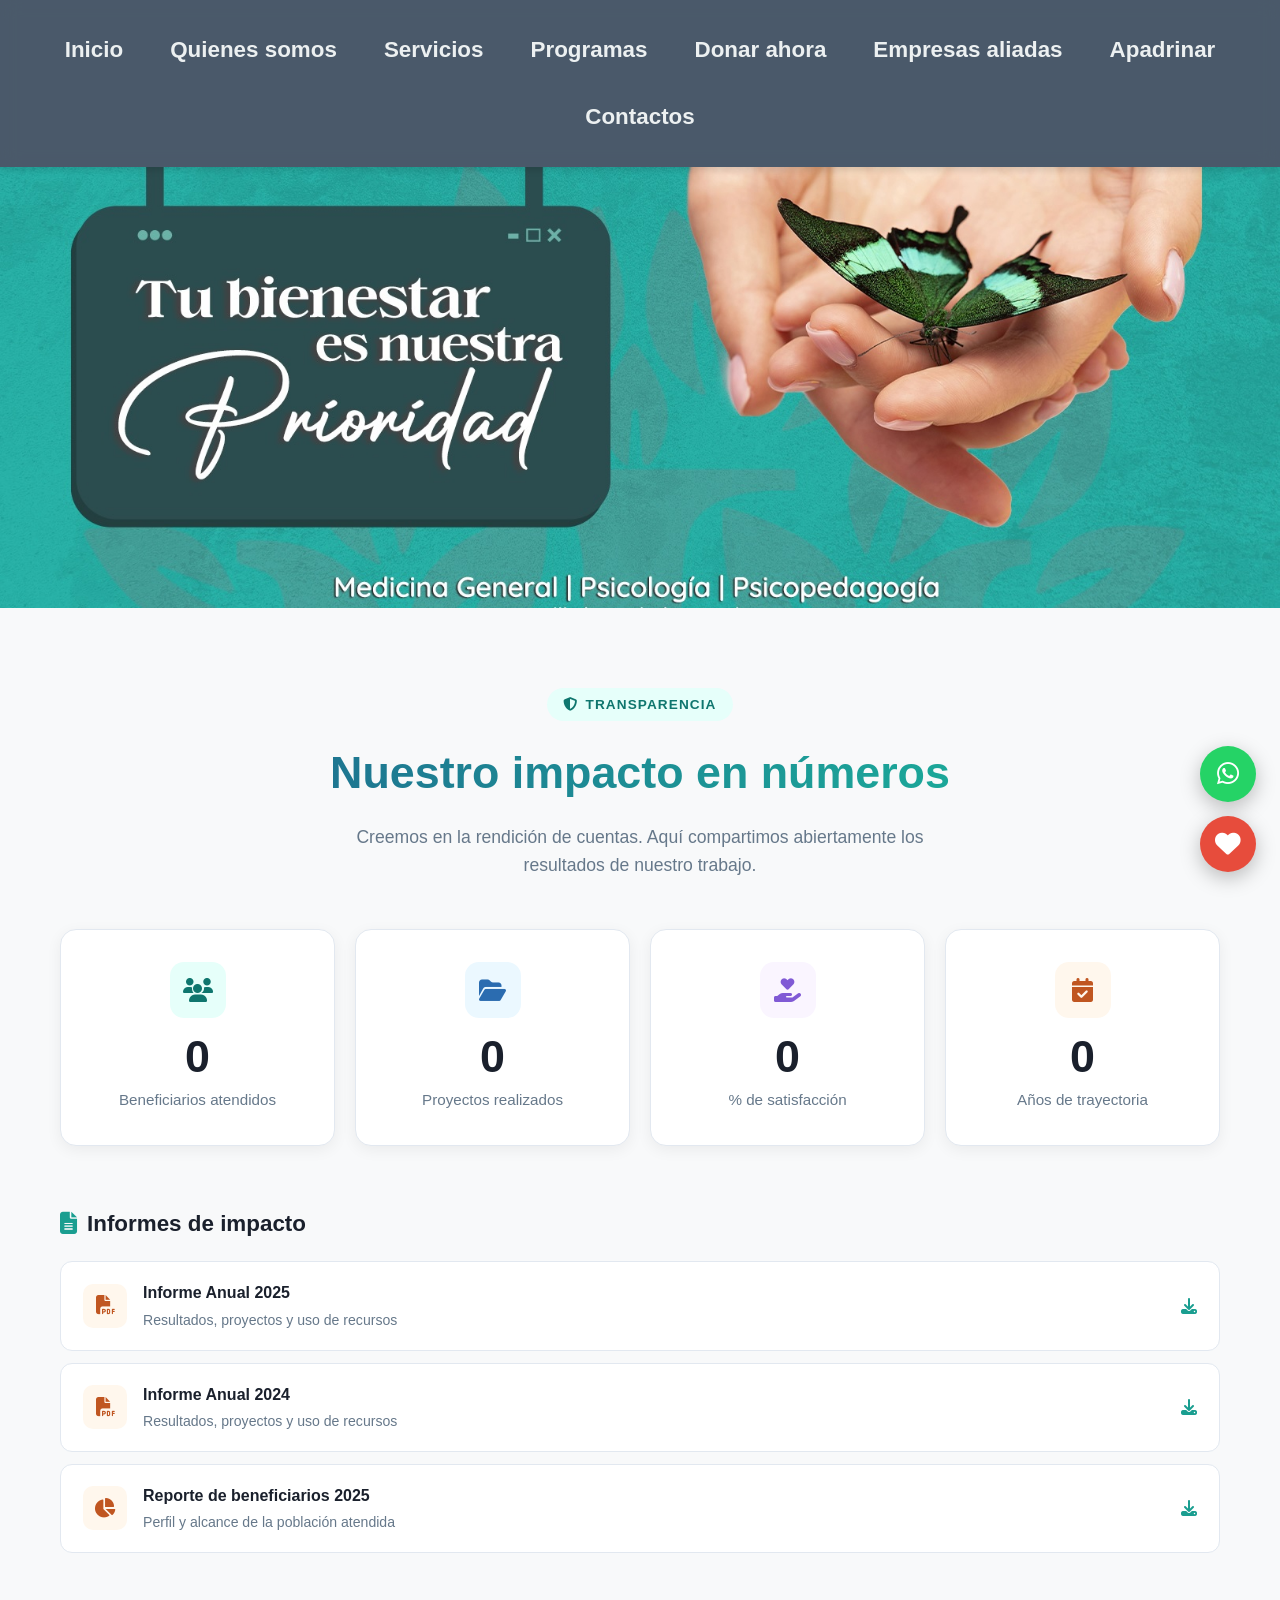
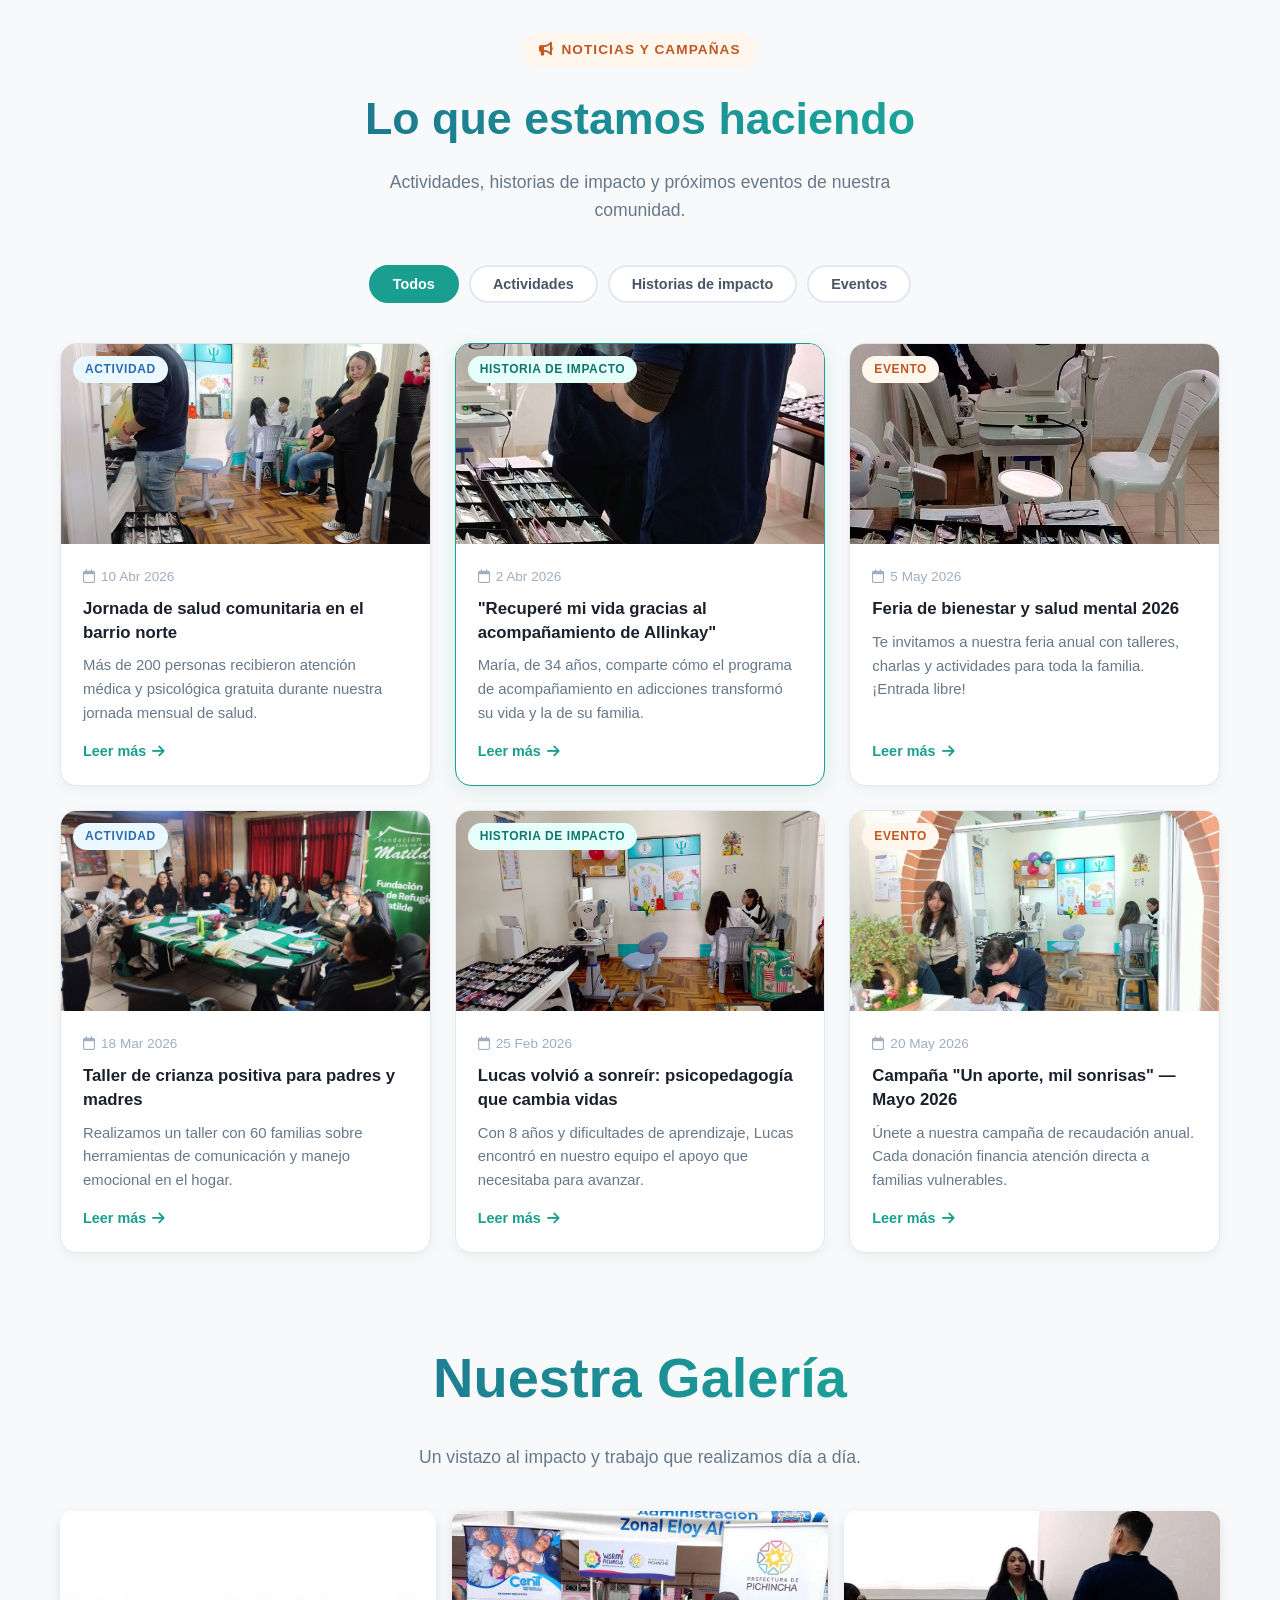
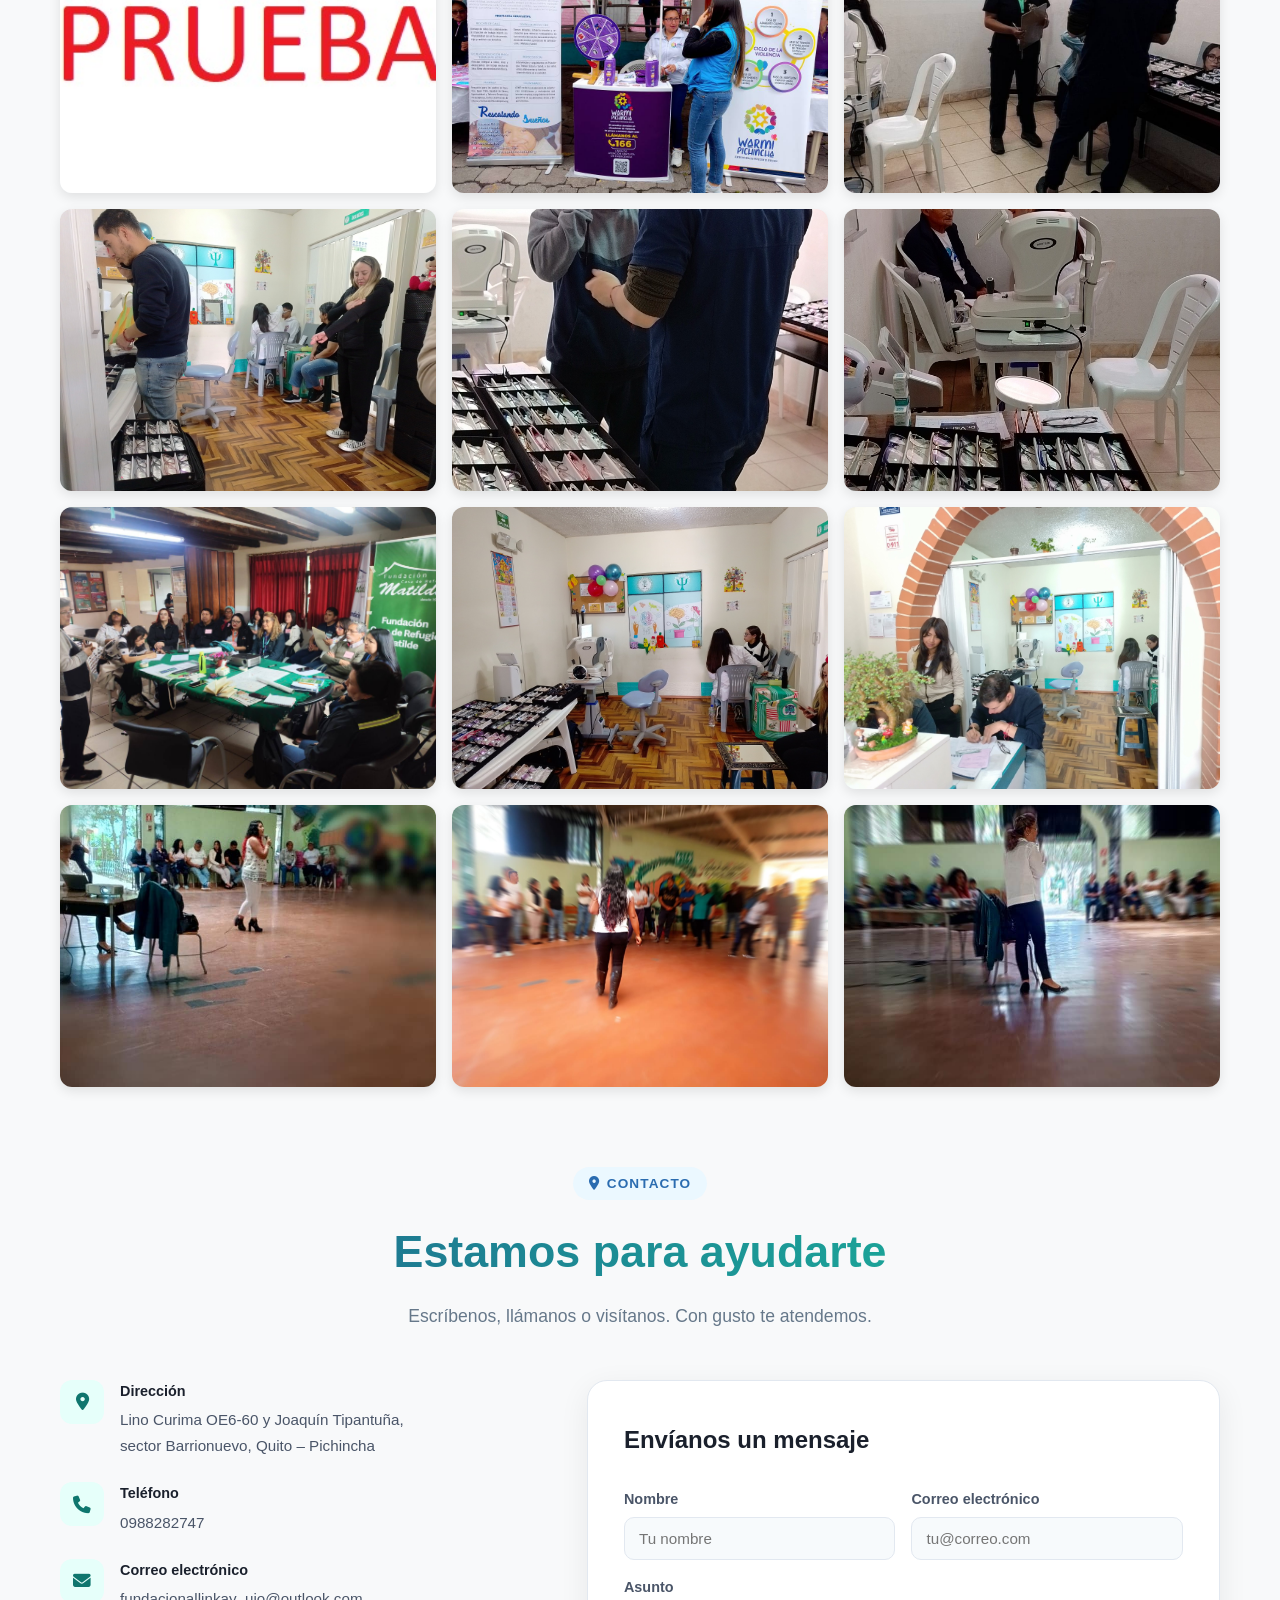
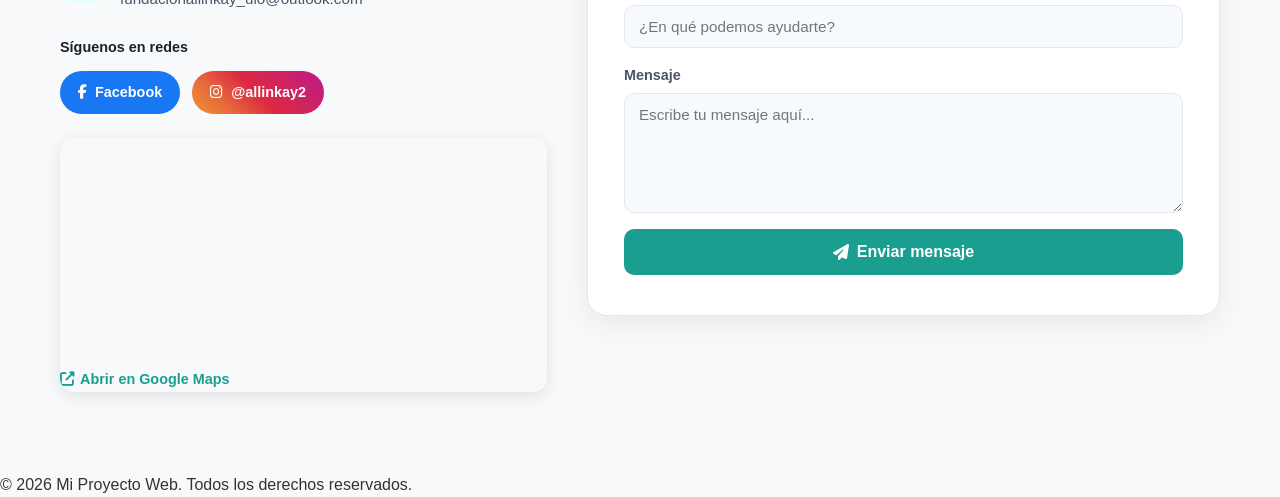
==== commit d54dc32c: "Add files via upload Reestructuración de carpetas de imágenes" ====
--- a/index.html
+++ b/index.html
@@ -27,7 +27,7 @@
     <meta name="author" content="Fundación Allinkay">
     <meta property="og:title" content="Fundación Allinkay - Transformando vidas en Quito">
     <meta property="og:description" content="Atención psicológica, médica y psicopedagógica para comunidades vulnerables. Únete a nuestra causa.">
-    <meta property="og:image" content="img/logo.jpg">
+    <meta property="og:image" content="img/general/logo.jpg">
     <meta property="og:type" content="website">
     <meta name="twitter:card" content="summary_large_image">
     <!-- Título que aparece en la pestaña del navegador y es importante para el SEO -->
@@ -64,7 +64,7 @@
         <!-- Sección principal (Hero) con la imagen de banner -->
         <section class="hero">
             <h1 class="sr-only">Tu bienestar es nuestra prioridad. Transformando vidas.</h1>
-            <img src="img/fondo.jpg"
+            <img src="img/general/fondo.jpg"
                 alt="Tu bienestar es nuestra prioridad. Medicina General, Psicología, Psicopedagogía." class="hero-img">
         </section>
 
@@ -153,7 +153,7 @@
                 <!-- Tarjeta 1 — Actividad -->
                 <article class="noticia-card" data-tipo="actividad" data-aos="fade-up" data-aos-delay="0">
                     <div class="noticia-img-wrap">
-                        <img src="img/galeria4.jpg" alt="Jornada de salud comunitaria">
+                        <img src="img/noticias/noticia1.jpg" alt="Jornada de salud comunitaria">
                         <span class="noticia-tag tag-actividad">Actividad</span>
                     </div>
                     <div class="noticia-body">
@@ -167,7 +167,7 @@
                 <!-- Tarjeta 2 — Historia de impacto -->
                 <article class="noticia-card noticia-destacada" data-tipo="historia" data-aos="fade-up" data-aos-delay="100">
                     <div class="noticia-img-wrap">
-                        <img src="img/galeria5.jpg" alt="Historia de impacto">
+                        <img src="img/noticias/noticia2.jpg" alt="Historia de impacto">
                         <span class="noticia-tag tag-historia">Historia de impacto</span>
                     </div>
                     <div class="noticia-body">
@@ -181,7 +181,7 @@
                 <!-- Tarjeta 3 — Evento -->
                 <article class="noticia-card" data-tipo="evento" data-aos="fade-up" data-aos-delay="200">
                     <div class="noticia-img-wrap">
-                        <img src="img/galeria6.jpg" alt="Evento próximo">
+                        <img src="img/noticias/noticia3.jpg" alt="Evento próximo">
                         <span class="noticia-tag tag-evento">Evento</span>
                     </div>
                     <div class="noticia-body">
@@ -195,7 +195,7 @@
                 <!-- Tarjeta 4 — Actividad -->
                 <article class="noticia-card" data-tipo="actividad" data-aos="fade-up" data-aos-delay="0">
                     <div class="noticia-img-wrap">
-                        <img src="img/galeria7.jpg" alt="Taller psicoeducativo">
+                        <img src="img/noticias/noticia4.jpg" alt="Taller psicoeducativo">
                         <span class="noticia-tag tag-actividad">Actividad</span>
                     </div>
                     <div class="noticia-body">
@@ -209,7 +209,7 @@
                 <!-- Tarjeta 5 — Historia de impacto -->
                 <article class="noticia-card" data-tipo="historia" data-aos="fade-up" data-aos-delay="100">
                     <div class="noticia-img-wrap">
-                        <img src="img/galeria8.jpg" alt="Historia de impacto niño">
+                        <img src="img/noticias/noticia5.jpg" alt="Historia de impacto niño">
                         <span class="noticia-tag tag-historia">Historia de impacto</span>
                     </div>
                     <div class="noticia-body">
@@ -223,7 +223,7 @@
                 <!-- Tarjeta 6 — Evento -->
                 <article class="noticia-card" data-tipo="evento" data-aos="fade-up" data-aos-delay="200">
                     <div class="noticia-img-wrap">
-                        <img src="img/galeria9.jpg" alt="Campaña de donación">
+                        <img src="img/noticias/noticia6.jpg" alt="Campaña de donación">
                         <span class="noticia-tag tag-evento">Evento</span>
                     </div>
                     <div class="noticia-body">
@@ -241,18 +241,18 @@
             <h2 class="programas-title" data-aos="fade-up">Nuestra Galería</h2>
             <p class="galeria-subtitle" data-aos="fade-up" data-aos-delay="100">Un vistazo al impacto y trabajo que realizamos día a día.</p>
             <div class="galeria-grid">
-                <div class="galeria-item" data-aos="zoom-in" data-aos-delay="0"><img src="img/galeria1.jpg" alt="Galería 1" class="galeria-img"></div>
-                <div class="galeria-item" data-aos="zoom-in" data-aos-delay="50"><img src="img/galeria2.jpg" alt="Galería 2" class="galeria-img"></div>
-                <div class="galeria-item" data-aos="zoom-in" data-aos-delay="100"><img src="img/galeria3.jpg" alt="Galería 3" class="galeria-img"></div>
-                <div class="galeria-item" data-aos="zoom-in" data-aos-delay="150"><img src="img/galeria4.jpg" alt="Galería 4" class="galeria-img"></div>
-                <div class="galeria-item" data-aos="zoom-in" data-aos-delay="200"><img src="img/galeria5.jpg" alt="Galería 5" class="galeria-img"></div>
-                <div class="galeria-item" data-aos="zoom-in" data-aos-delay="250"><img src="img/galeria6.jpg" alt="Galería 6" class="galeria-img"></div>
-                <div class="galeria-item" data-aos="zoom-in" data-aos-delay="300"><img src="img/galeria7.jpg" alt="Galería 7" class="galeria-img"></div>
-                <div class="galeria-item" data-aos="zoom-in" data-aos-delay="350"><img src="img/galeria8.jpg" alt="Galería 8" class="galeria-img"></div>
-                <div class="galeria-item" data-aos="zoom-in" data-aos-delay="400"><img src="img/galeria9.jpg" alt="Galería 9" class="galeria-img"></div>
-                <div class="galeria-item" data-aos="zoom-in" data-aos-delay="450"><img src="img/galeria10.jpg" alt="Galería 10" class="galeria-img"></div>
-                <div class="galeria-item" data-aos="zoom-in" data-aos-delay="500"><img src="img/galeria11.jpg" alt="Galería 11" class="galeria-img"></div>
-                <div class="galeria-item" data-aos="zoom-in" data-aos-delay="550"><img src="img/galeria12.jpg" alt="Galería 12" class="galeria-img"></div>
+                <div class="galeria-item" data-aos="zoom-in" data-aos-delay="0"><img src="img/galeria/galeria1.jpg" alt="Galería 1" class="galeria-img"></div>
+                <div class="galeria-item" data-aos="zoom-in" data-aos-delay="50"><img src="img/galeria/galeria2.jpg" alt="Galería 2" class="galeria-img"></div>
+                <div class="galeria-item" data-aos="zoom-in" data-aos-delay="100"><img src="img/galeria/galeria3.jpg" alt="Galería 3" class="galeria-img"></div>
+                <div class="galeria-item" data-aos="zoom-in" data-aos-delay="150"><img src="img/galeria/galeria4.jpg" alt="Galería 4" class="galeria-img"></div>
+                <div class="galeria-item" data-aos="zoom-in" data-aos-delay="200"><img src="img/galeria/galeria5.jpg" alt="Galería 5" class="galeria-img"></div>
+                <div class="galeria-item" data-aos="zoom-in" data-aos-delay="250"><img src="img/galeria/galeria6.jpg" alt="Galería 6" class="galeria-img"></div>
+                <div class="galeria-item" data-aos="zoom-in" data-aos-delay="300"><img src="img/galeria/galeria7.jpg" alt="Galería 7" class="galeria-img"></div>
+                <div class="galeria-item" data-aos="zoom-in" data-aos-delay="350"><img src="img/galeria/galeria8.jpg" alt="Galería 8" class="galeria-img"></div>
+                <div class="galeria-item" data-aos="zoom-in" data-aos-delay="400"><img src="img/galeria/galeria9.jpg" alt="Galería 9" class="galeria-img"></div>
+                <div class="galeria-item" data-aos="zoom-in" data-aos-delay="450"><img src="img/galeria/galeria10.jpg" alt="Galería 10" class="galeria-img"></div>
+                <div class="galeria-item" data-aos="zoom-in" data-aos-delay="500"><img src="img/galeria/galeria11.jpg" alt="Galería 11" class="galeria-img"></div>
+                <div class="galeria-item" data-aos="zoom-in" data-aos-delay="550"><img src="img/galeria/galeria12.jpg" alt="Galería 12" class="galeria-img"></div>
             </div>
         </section>
 
--- a/css/style.css
+++ b/css/style.css
@@ -827,7 +827,7 @@
 /* Columna Izquierda (Informativa) */
 .alianzas-info {
     flex: 1.1;
-    background: linear-gradient(135deg, rgba(26, 32, 44, 0.95) 0%, rgba(45, 55, 72, 0.98) 100%), url('../img/galeria1.jpg') center/cover no-repeat;
+    background: linear-gradient(135deg, rgba(26, 32, 44, 0.95) 0%, rgba(45, 55, 72, 0.98) 100%), url('../img/galeria/galeria1.jpg') center/cover no-repeat;
     color: white;
     padding: 50px 40px;
     display: flex;
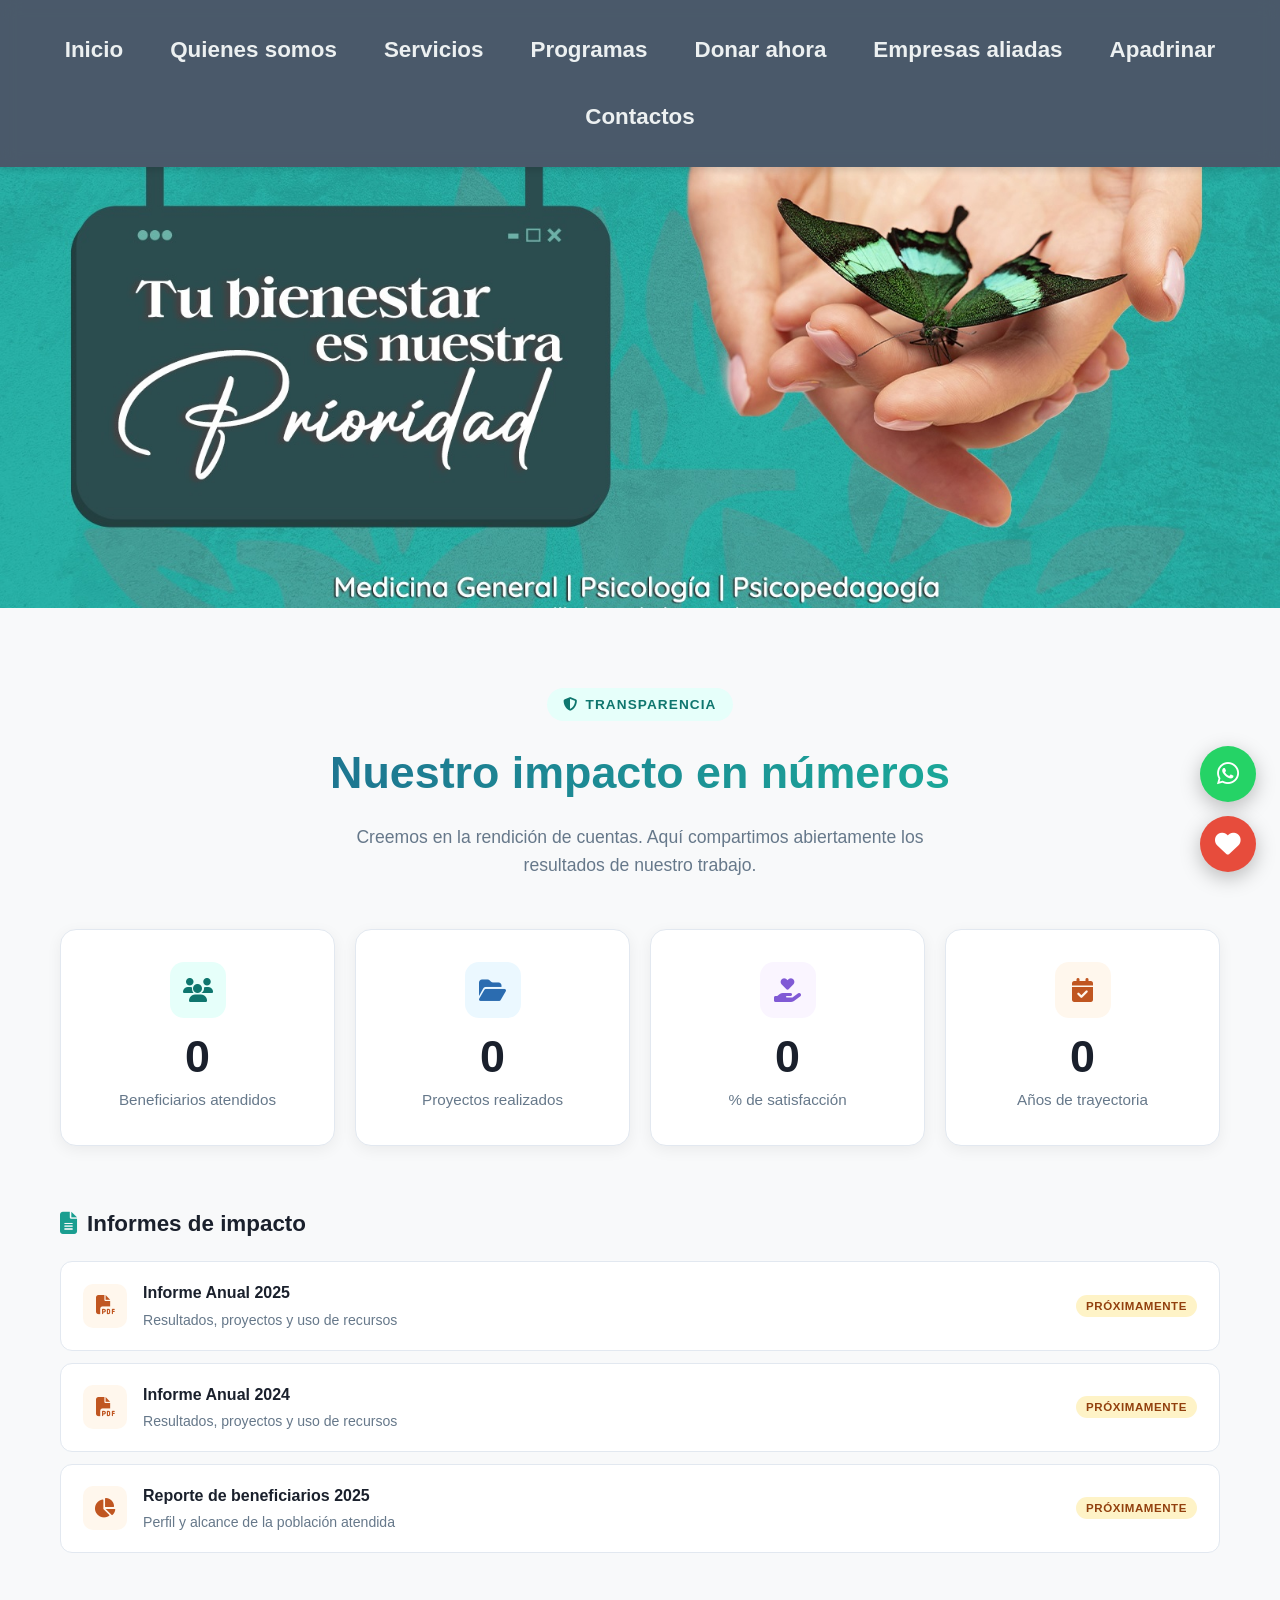
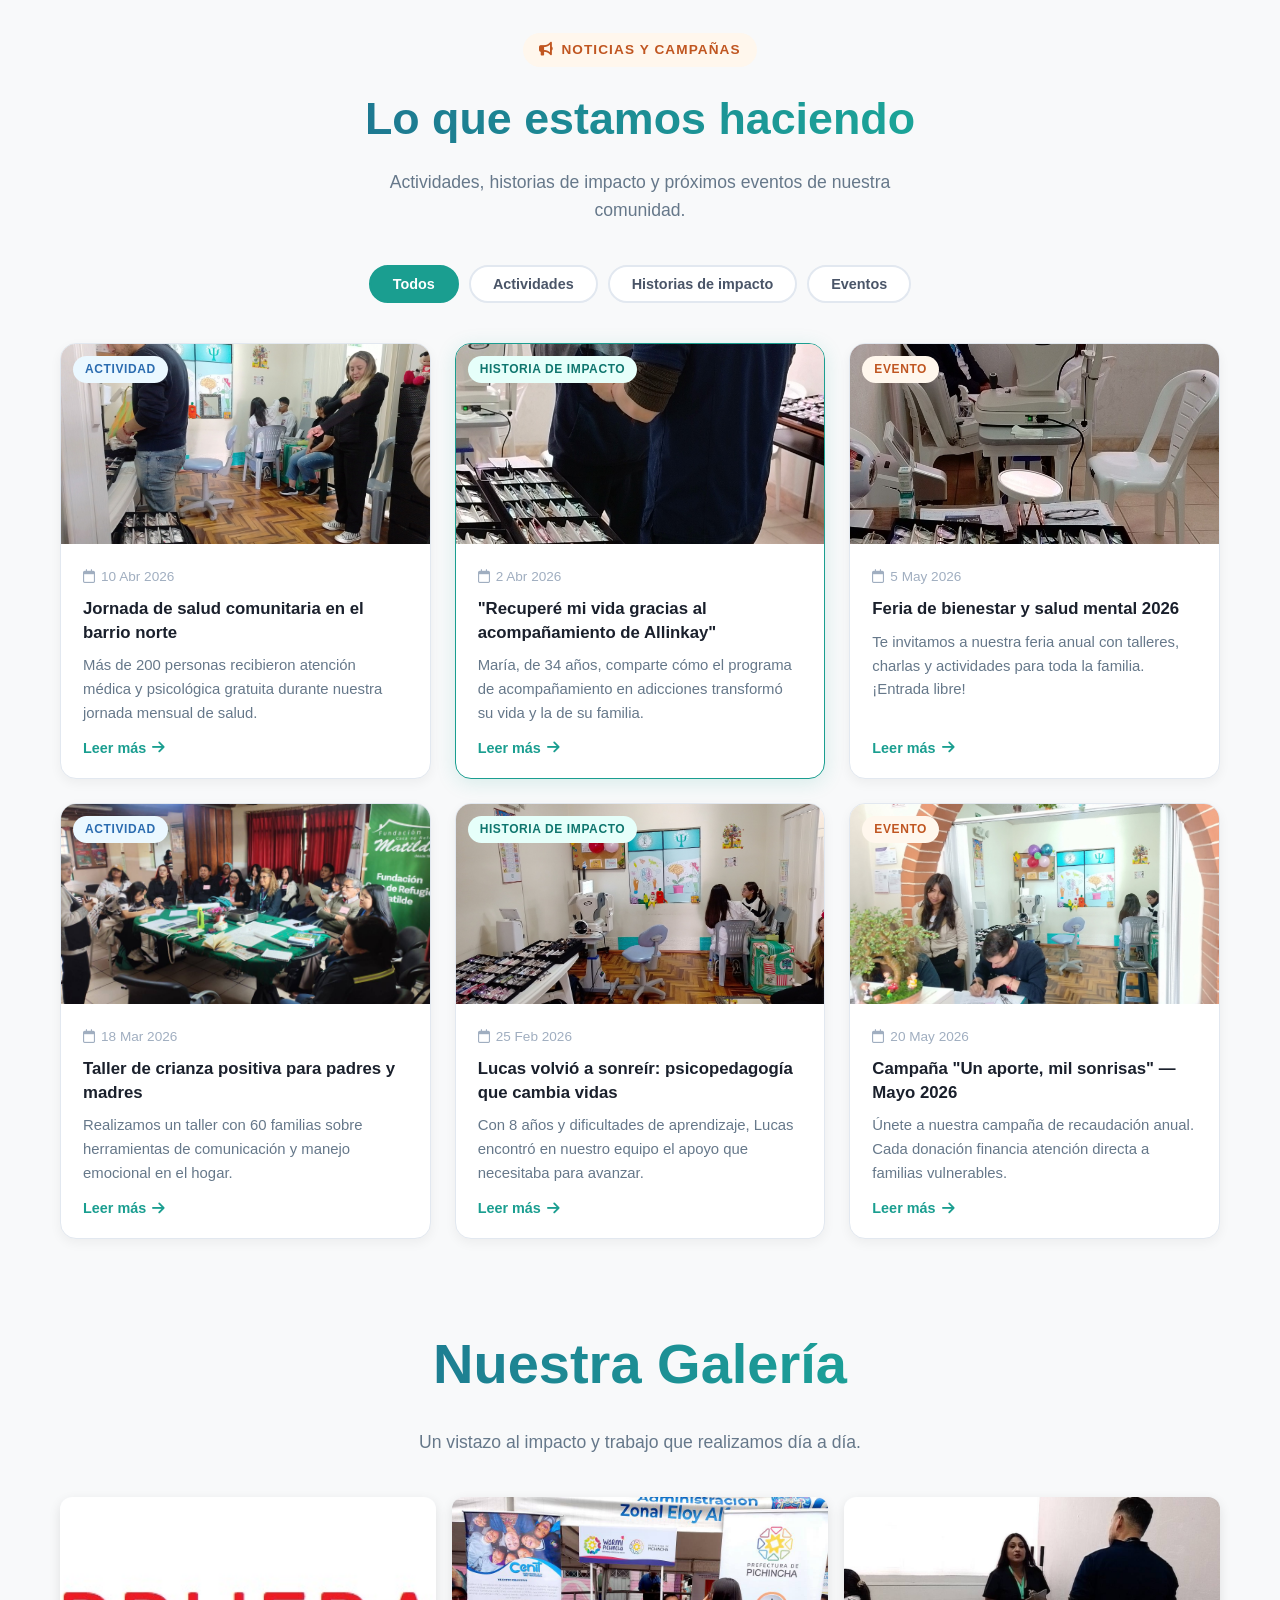
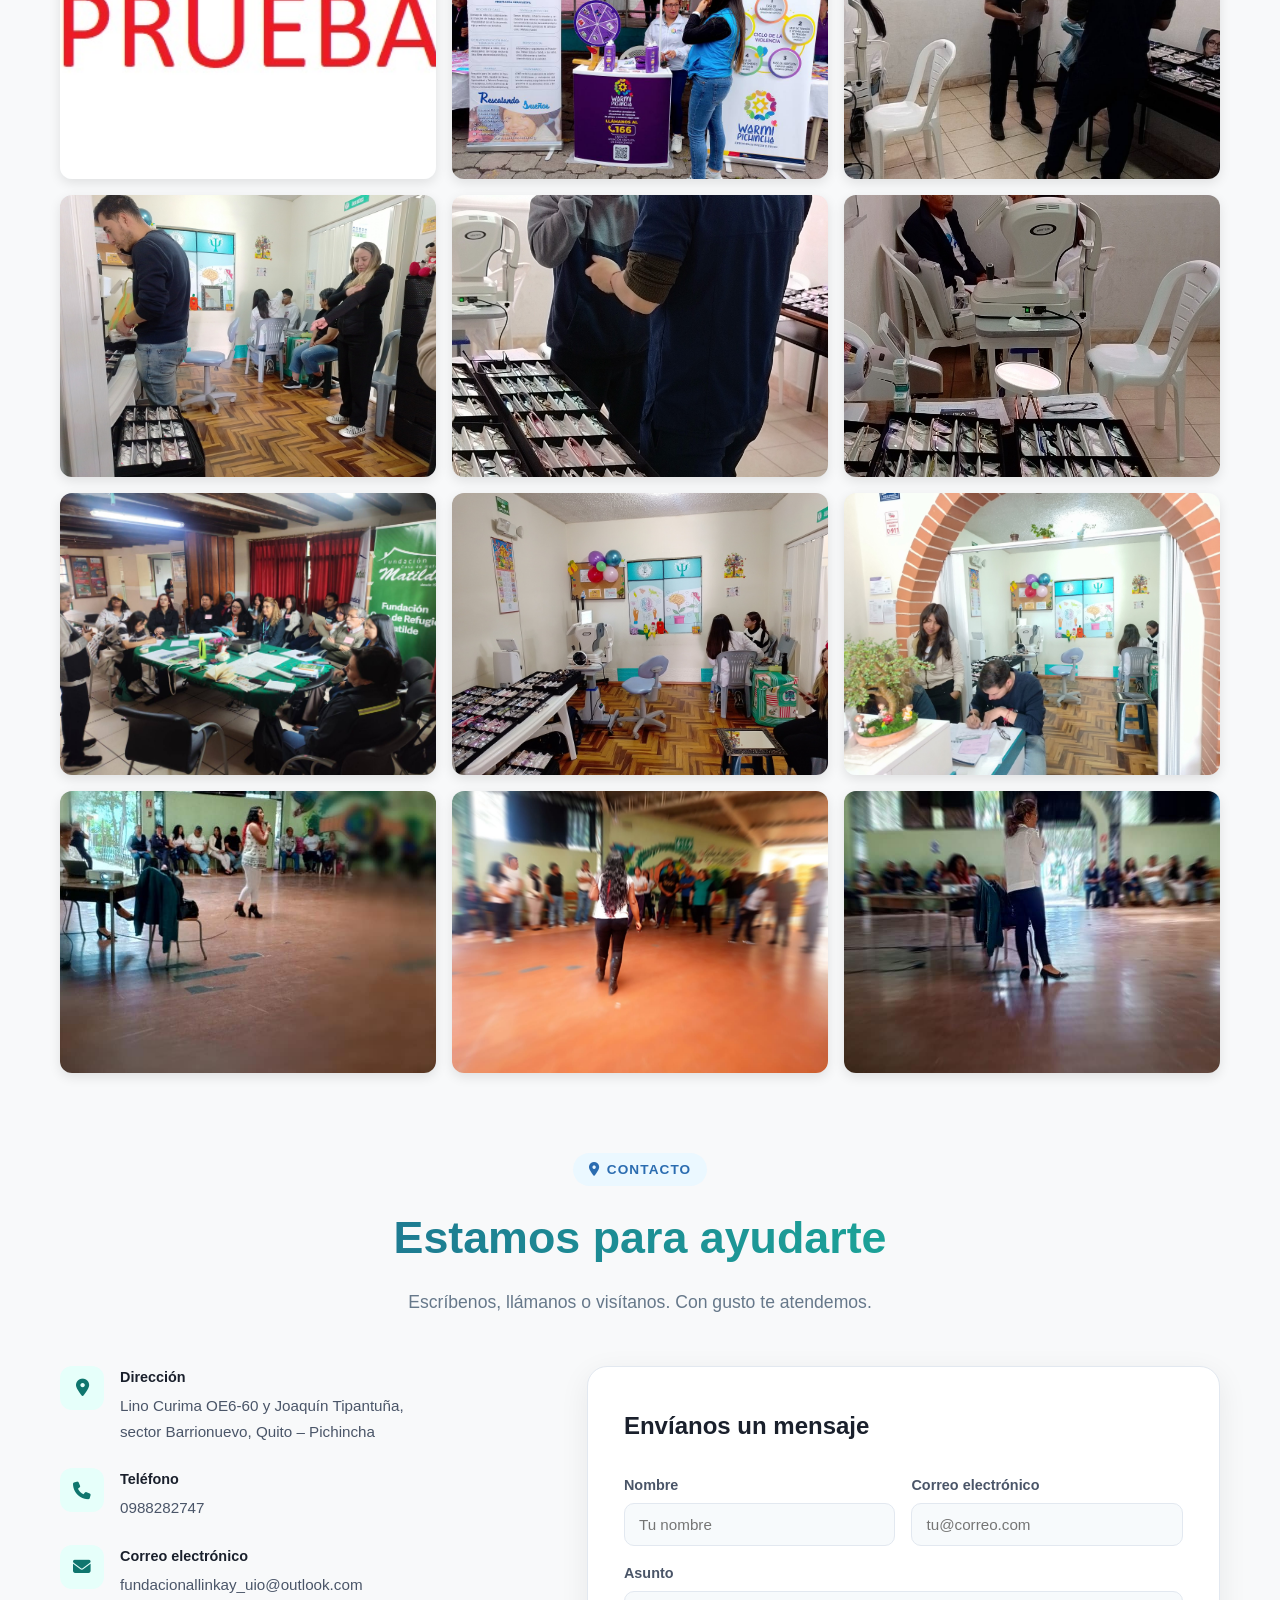
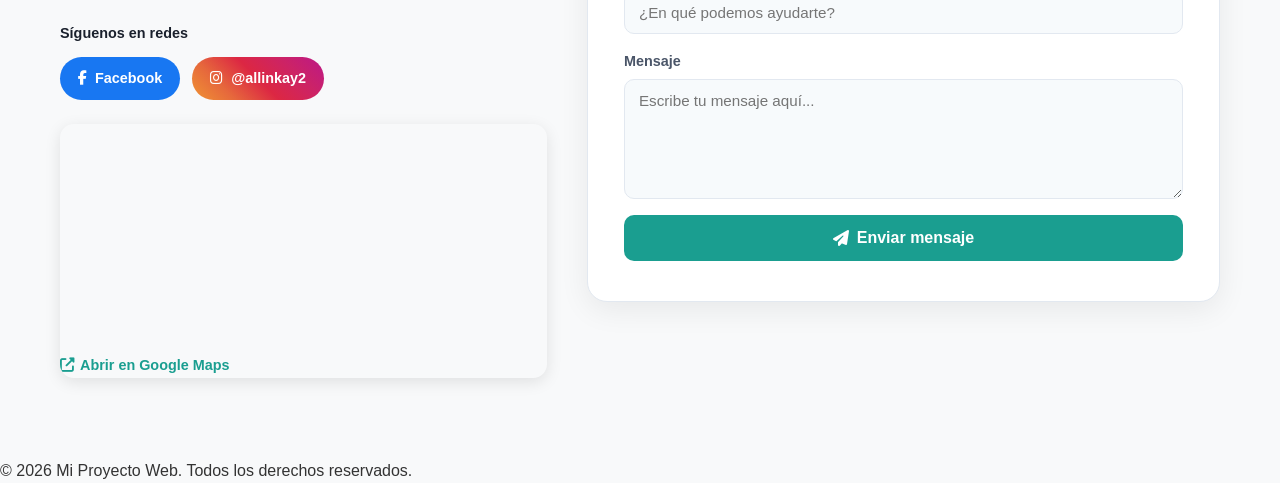
==== commit 78b5ca0e: "Add files via upload" ====
--- a/index.html
+++ b/index.html
@@ -104,29 +104,29 @@
             <div class="transparencia-informes" data-aos="fade-up" data-aos-delay="100">
                 <h3><i class="fa-solid fa-file-lines"></i> Informes de impacto</h3>
                 <div class="informes-grid">
-                    <a href="#" class="informe-card">
+                    <a href="docs/informe-anual-2025.pdf" class="informe-card" target="_blank" rel="noopener">
                         <div class="informe-icon"><i class="fa-solid fa-file-pdf"></i></div>
                         <div class="informe-info">
                             <strong>Informe Anual 2025</strong>
                             <span>Resultados, proyectos y uso de recursos</span>
                         </div>
-                        <i class="fa-solid fa-download informe-dl"></i>
+                        <span class="informe-badge-pronto">Próximamente</span>
                     </a>
-                    <a href="#" class="informe-card">
+                    <a href="docs/informe-anual-2024.pdf" class="informe-card" target="_blank" rel="noopener">
                         <div class="informe-icon"><i class="fa-solid fa-file-pdf"></i></div>
                         <div class="informe-info">
                             <strong>Informe Anual 2024</strong>
                             <span>Resultados, proyectos y uso de recursos</span>
                         </div>
-                        <i class="fa-solid fa-download informe-dl"></i>
+                        <span class="informe-badge-pronto">Próximamente</span>
                     </a>
-                    <a href="#" class="informe-card">
+                    <a href="docs/reporte-beneficiarios-2025.pdf" class="informe-card" target="_blank" rel="noopener">
                         <div class="informe-icon"><i class="fa-solid fa-chart-pie"></i></div>
                         <div class="informe-info">
                             <strong>Reporte de beneficiarios 2025</strong>
                             <span>Perfil y alcance de la población atendida</span>
                         </div>
-                        <i class="fa-solid fa-download informe-dl"></i>
+                        <span class="informe-badge-pronto">Próximamente</span>
                     </a>
                 </div>
             </div>
@@ -152,90 +152,116 @@
 
                 <!-- Tarjeta 1 — Actividad -->
                 <article class="noticia-card" data-tipo="actividad" data-aos="fade-up" data-aos-delay="0">
-                    <div class="noticia-img-wrap">
+                    <div class="noticia-img-wrap noticia-img-click" data-src="img/noticias/noticia1.jpg">
                         <img src="img/noticias/noticia1.jpg" alt="Jornada de salud comunitaria">
                         <span class="noticia-tag tag-actividad">Actividad</span>
+                        <div class="noticia-img-overlay"><i class="fa-solid fa-magnifying-glass-plus"></i></div>
                     </div>
                     <div class="noticia-body">
                         <span class="noticia-fecha"><i class="fa-regular fa-calendar"></i> 10 Abr 2026</span>
                         <h3>Jornada de salud comunitaria en el barrio norte</h3>
                         <p>Más de 200 personas recibieron atención médica y psicológica gratuita durante nuestra jornada mensual de salud.</p>
-                        <a href="#" class="noticia-leer">Leer más <i class="fa-solid fa-arrow-right"></i></a>
+                        <button class="noticia-leer" data-noticia="1">Leer más <i class="fa-solid fa-arrow-right"></i></button>
                     </div>
                 </article>
 
                 <!-- Tarjeta 2 — Historia de impacto -->
                 <article class="noticia-card noticia-destacada" data-tipo="historia" data-aos="fade-up" data-aos-delay="100">
-                    <div class="noticia-img-wrap">
+                    <div class="noticia-img-wrap noticia-img-click" data-src="img/noticias/noticia2.jpg">
                         <img src="img/noticias/noticia2.jpg" alt="Historia de impacto">
                         <span class="noticia-tag tag-historia">Historia de impacto</span>
+                        <div class="noticia-img-overlay"><i class="fa-solid fa-magnifying-glass-plus"></i></div>
                     </div>
                     <div class="noticia-body">
                         <span class="noticia-fecha"><i class="fa-regular fa-calendar"></i> 2 Abr 2026</span>
                         <h3>"Recuperé mi vida gracias al acompañamiento de Allinkay"</h3>
                         <p>María, de 34 años, comparte cómo el programa de acompañamiento en adicciones transformó su vida y la de su familia.</p>
-                        <a href="#" class="noticia-leer">Leer más <i class="fa-solid fa-arrow-right"></i></a>
+                        <button class="noticia-leer" data-noticia="2">Leer más <i class="fa-solid fa-arrow-right"></i></button>
                     </div>
                 </article>
 
                 <!-- Tarjeta 3 — Evento -->
                 <article class="noticia-card" data-tipo="evento" data-aos="fade-up" data-aos-delay="200">
-                    <div class="noticia-img-wrap">
+                    <div class="noticia-img-wrap noticia-img-click" data-src="img/noticias/noticia3.jpg">
                         <img src="img/noticias/noticia3.jpg" alt="Evento próximo">
                         <span class="noticia-tag tag-evento">Evento</span>
+                        <div class="noticia-img-overlay"><i class="fa-solid fa-magnifying-glass-plus"></i></div>
                     </div>
                     <div class="noticia-body">
                         <span class="noticia-fecha"><i class="fa-regular fa-calendar"></i> 5 May 2026</span>
                         <h3>Feria de bienestar y salud mental 2026</h3>
                         <p>Te invitamos a nuestra feria anual con talleres, charlas y actividades para toda la familia. ¡Entrada libre!</p>
-                        <a href="#" class="noticia-leer">Leer más <i class="fa-solid fa-arrow-right"></i></a>
+                        <button class="noticia-leer" data-noticia="3">Leer más <i class="fa-solid fa-arrow-right"></i></button>
                     </div>
                 </article>
 
                 <!-- Tarjeta 4 — Actividad -->
                 <article class="noticia-card" data-tipo="actividad" data-aos="fade-up" data-aos-delay="0">
-                    <div class="noticia-img-wrap">
+                    <div class="noticia-img-wrap noticia-img-click" data-src="img/noticias/noticia4.jpg">
                         <img src="img/noticias/noticia4.jpg" alt="Taller psicoeducativo">
                         <span class="noticia-tag tag-actividad">Actividad</span>
+                        <div class="noticia-img-overlay"><i class="fa-solid fa-magnifying-glass-plus"></i></div>
                     </div>
                     <div class="noticia-body">
                         <span class="noticia-fecha"><i class="fa-regular fa-calendar"></i> 18 Mar 2026</span>
                         <h3>Taller de crianza positiva para padres y madres</h3>
                         <p>Realizamos un taller con 60 familias sobre herramientas de comunicación y manejo emocional en el hogar.</p>
-                        <a href="#" class="noticia-leer">Leer más <i class="fa-solid fa-arrow-right"></i></a>
+                        <button class="noticia-leer" data-noticia="4">Leer más <i class="fa-solid fa-arrow-right"></i></button>
                     </div>
                 </article>
 
                 <!-- Tarjeta 5 — Historia de impacto -->
                 <article class="noticia-card" data-tipo="historia" data-aos="fade-up" data-aos-delay="100">
-                    <div class="noticia-img-wrap">
+                    <div class="noticia-img-wrap noticia-img-click" data-src="img/noticias/noticia5.jpg">
                         <img src="img/noticias/noticia5.jpg" alt="Historia de impacto niño">
                         <span class="noticia-tag tag-historia">Historia de impacto</span>
+                        <div class="noticia-img-overlay"><i class="fa-solid fa-magnifying-glass-plus"></i></div>
                     </div>
                     <div class="noticia-body">
                         <span class="noticia-fecha"><i class="fa-regular fa-calendar"></i> 25 Feb 2026</span>
                         <h3>Lucas volvió a sonreír: psicopedagogía que cambia vidas</h3>
                         <p>Con 8 años y dificultades de aprendizaje, Lucas encontró en nuestro equipo el apoyo que necesitaba para avanzar.</p>
-                        <a href="#" class="noticia-leer">Leer más <i class="fa-solid fa-arrow-right"></i></a>
+                        <button class="noticia-leer" data-noticia="5">Leer más <i class="fa-solid fa-arrow-right"></i></button>
                     </div>
                 </article>
 
                 <!-- Tarjeta 6 — Evento -->
                 <article class="noticia-card" data-tipo="evento" data-aos="fade-up" data-aos-delay="200">
-                    <div class="noticia-img-wrap">
+                    <div class="noticia-img-wrap noticia-img-click" data-src="img/noticias/noticia6.jpg">
                         <img src="img/noticias/noticia6.jpg" alt="Campaña de donación">
                         <span class="noticia-tag tag-evento">Evento</span>
+                        <div class="noticia-img-overlay"><i class="fa-solid fa-magnifying-glass-plus"></i></div>
                     </div>
                     <div class="noticia-body">
                         <span class="noticia-fecha"><i class="fa-regular fa-calendar"></i> 20 May 2026</span>
                         <h3>Campaña "Un aporte, mil sonrisas" — Mayo 2026</h3>
                         <p>Únete a nuestra campaña de recaudación anual. Cada donación financia atención directa a familias vulnerables.</p>
-                        <a href="#" class="noticia-leer">Leer más <i class="fa-solid fa-arrow-right"></i></a>
+                        <button class="noticia-leer" data-noticia="6">Leer más <i class="fa-solid fa-arrow-right"></i></button>
                     </div>
                 </article>
 
             </div>
         </section>
+
+        <!-- Modal de Noticia -->
+        <div id="noticiaModal" class="noticia-modal-overlay">
+            <div class="noticia-modal">
+                <button class="noticia-modal-close" id="noticiaModalClose"><i class="fa-solid fa-xmark"></i></button>
+                <img id="noticiaModalImg" src="" alt="">
+                <div class="noticia-modal-body">
+                    <span class="noticia-modal-tag" id="noticiaModalTag"></span>
+                    <span class="noticia-modal-fecha" id="noticiaModalFecha"></span>
+                    <h2 id="noticiaModalTitulo"></h2>
+                    <p id="noticiaModalTexto"></p>
+                </div>
+            </div>
+        </div>
+
+        <!-- Lightbox noticias -->
+        <div id="noticiaLightbox" class="lightbox">
+            <span class="close-lightbox" id="closeNoticiaLightbox">&times;</span>
+            <img class="lightbox-content" id="noticiaLightboxImg">
+        </div>
 
         <section class="galeria-section">
             <h2 class="programas-title" data-aos="fade-up">Nuestra Galería</h2>
@@ -526,6 +552,77 @@
                     });
                 });
             });
+
+            // ==========================================
+            // Modal "Leer más" de Noticias
+            // ==========================================
+            const noticias = {
+                1: { tag: 'Actividad', tagClass: 'tag-actividad', fecha: '10 Abr 2026', titulo: 'Jornada de salud comunitaria en el barrio norte', img: 'img/noticias/noticia1.jpg', texto: 'Más de 200 personas recibieron atención médica y psicológica gratuita durante nuestra jornada mensual de salud. El equipo de la Fundación Allinkay se desplazó al barrio norte para brindar consultas, orientación y acompañamiento a familias vulnerables. Esta actividad forma parte de nuestro programa mensual de salud comunitaria.' },
+                2: { tag: 'Historia de impacto', tagClass: 'tag-historia', fecha: '2 Abr 2026', titulo: '"Recuperé mi vida gracias al acompañamiento de Allinkay"', img: 'img/noticias/noticia2.jpg', texto: 'María, de 34 años, comparte cómo el programa de acompañamiento en adicciones transformó su vida y la de su familia. Después de dos años de proceso terapéutico, hoy trabaja, cuida a sus hijos y es voluntaria en la fundación. Su historia es un testimonio del poder del acompañamiento profesional y humano.' },
+                3: { tag: 'Evento', tagClass: 'tag-evento', fecha: '5 May 2026', titulo: 'Feria de bienestar y salud mental 2026', img: 'img/noticias/noticia3.jpg', texto: 'Te invitamos a nuestra feria anual con talleres, charlas y actividades para toda la familia. Habrá stands de información, actividades para niños, presentaciones artísticas y atención psicológica gratuita. Entrada libre para toda la comunidad. Lugar: Lino Curima OE6-60, sector Barrionuevo, Quito.' },
+                4: { tag: 'Actividad', tagClass: 'tag-actividad', fecha: '18 Mar 2026', titulo: 'Taller de crianza positiva para padres y madres', img: 'img/noticias/noticia4.jpg', texto: 'Realizamos un taller con 60 familias sobre herramientas de comunicación y manejo emocional en el hogar. Los participantes aprendieron técnicas de escucha activa, resolución de conflictos y fortalecimiento del vínculo afectivo con sus hijos. El taller fue facilitado por nuestro equipo de psicólogos.' },
+                5: { tag: 'Historia de impacto', tagClass: 'tag-historia', fecha: '25 Feb 2026', titulo: 'Lucas volvió a sonreír: psicopedagogía que cambia vidas', img: 'img/noticias/noticia5.jpg', texto: 'Con 8 años y dificultades de aprendizaje, Lucas encontró en nuestro equipo el apoyo que necesitaba para avanzar. Gracias al trabajo psicopedagógico personalizado, hoy lee con fluidez y participa activamente en clases. Su maestra reporta una transformación notable en su confianza y rendimiento escolar.' },
+                6: { tag: 'Evento', tagClass: 'tag-evento', fecha: '20 May 2026', titulo: 'Campaña "Un aporte, mil sonrisas" — Mayo 2026', img: 'img/noticias/noticia6.jpg', texto: 'Únete a nuestra campaña de recaudación anual. Cada donación financia atención directa a familias vulnerables. Este año nuestra meta es recaudar $5,000 para cubrir 250 consultas psicológicas gratuitas. Puedes donar desde $5 y marcar la diferencia en la vida de alguien que lo necesita.' }
+            };
+
+            const noticiaModal    = document.getElementById('noticiaModal');
+            const noticiaModalClose = document.getElementById('noticiaModalClose');
+
+            function openNoticiaModal(id) {
+                const n = noticias[id];
+                document.getElementById('noticiaModalImg').src       = n.img;
+                document.getElementById('noticiaModalTag').textContent  = n.tag;
+                document.getElementById('noticiaModalTag').className    = 'noticia-modal-tag ' + n.tagClass;
+                document.getElementById('noticiaModalFecha').textContent = n.fecha;
+                document.getElementById('noticiaModalTitulo').textContent = n.titulo;
+                document.getElementById('noticiaModalTexto').textContent  = n.texto;
+                noticiaModal.classList.add('active');
+                document.body.style.overflow = 'hidden';
+            }
+
+            document.querySelectorAll('.noticia-leer').forEach(btn => {
+                btn.addEventListener('click', e => {
+                    e.preventDefault();
+                    openNoticiaModal(btn.dataset.noticia);
+                });
+            });
+
+            noticiaModalClose.addEventListener('click', () => {
+                noticiaModal.classList.remove('active');
+                document.body.style.overflow = 'auto';
+            });
+            noticiaModal.addEventListener('click', e => {
+                if (e.target === noticiaModal) {
+                    noticiaModal.classList.remove('active');
+                    document.body.style.overflow = 'auto';
+                }
+            });
+
+            // ==========================================
+            // Lightbox fotos de Noticias
+            // ==========================================
+            const noticiaLightbox    = document.getElementById('noticiaLightbox');
+            const noticiaLightboxImg = document.getElementById('noticiaLightboxImg');
+            const closeNoticiaLightbox = document.getElementById('closeNoticiaLightbox');
+
+            document.querySelectorAll('.noticia-img-click').forEach(wrap => {
+                wrap.addEventListener('click', () => {
+                    noticiaLightboxImg.src = wrap.dataset.src;
+                    noticiaLightbox.classList.add('show');
+                    document.body.style.overflow = 'hidden';
+                });
+            });
+
+            closeNoticiaLightbox.addEventListener('click', () => {
+                noticiaLightbox.classList.remove('show');
+                document.body.style.overflow = 'auto';
+            });
+            noticiaLightbox.addEventListener('click', e => {
+                if (e.target === noticiaLightbox) {
+                    noticiaLightbox.classList.remove('show');
+                    document.body.style.overflow = 'auto';
+                }
+            });
         });
 
         function handleContacto(e) {
--- a/css/style.css
+++ b/css/style.css
@@ -2698,3 +2698,170 @@
 .qr-datos strong {
     color: #1a202c;
 }
+
+/* =========================================
+   NOTICIAS — MEJORAS
+========================================= */
+
+/* Botón leer más como button */
+.noticia-leer {
+    display: inline-flex;
+    align-items: center;
+    gap: 6px;
+    color: #1a9e90;
+    font-weight: 600;
+    font-size: 0.9rem;
+    background: none;
+    border: none;
+    cursor: pointer;
+    padding: 0;
+    margin-top: 4px;
+    transition: gap 0.2s ease;
+    font-family: inherit;
+}
+
+.noticia-leer:hover { gap: 10px; }
+
+/* Overlay en imagen de noticia */
+.noticia-img-wrap {
+    cursor: pointer;
+}
+
+.noticia-img-overlay {
+    position: absolute;
+    inset: 0;
+    background: rgba(26,158,144,0);
+    display: flex;
+    justify-content: center;
+    align-items: center;
+    color: #ffffff;
+    font-size: 1.8rem;
+    opacity: 0;
+    transition: all 0.3s ease;
+    pointer-events: none;
+}
+
+.noticia-img-wrap:hover .noticia-img-overlay {
+    background: rgba(26,158,144,0.5);
+    opacity: 1;
+}
+
+/* Modal noticia */
+.noticia-modal-overlay {
+    visibility: hidden;
+    opacity: 0;
+    position: fixed;
+    inset: 0;
+    z-index: 9999;
+    background: rgba(15,23,42,0.75);
+    backdrop-filter: blur(6px);
+    display: flex;
+    justify-content: center;
+    align-items: center;
+    padding: 20px;
+    transition: opacity 0.3s, visibility 0.3s;
+}
+
+.noticia-modal-overlay.active {
+    visibility: visible;
+    opacity: 1;
+}
+
+.noticia-modal {
+    background: #ffffff;
+    border-radius: 20px;
+    max-width: 700px;
+    width: 100%;
+    max-height: 90vh;
+    overflow-y: auto;
+    position: relative;
+    transform: scale(0.92) translateY(20px);
+    transition: transform 0.35s cubic-bezier(0.34,1.56,0.64,1);
+    box-shadow: 0 25px 60px rgba(0,0,0,0.3);
+}
+
+.noticia-modal-overlay.active .noticia-modal {
+    transform: scale(1) translateY(0);
+}
+
+.noticia-modal img {
+    width: 100%;
+    height: 260px;
+    object-fit: cover;
+    border-radius: 20px 20px 0 0;
+    display: block;
+}
+
+.noticia-modal-body {
+    padding: 28px 32px 32px;
+}
+
+.noticia-modal-tag {
+    display: inline-block;
+    font-size: 0.75rem;
+    font-weight: 700;
+    padding: 3px 12px;
+    border-radius: 20px;
+    text-transform: uppercase;
+    letter-spacing: 0.05em;
+    margin-bottom: 8px;
+}
+
+.noticia-modal-fecha {
+    display: block;
+    color: #a0aec0;
+    font-size: 0.85rem;
+    margin-bottom: 10px;
+}
+
+.noticia-modal-body h2 {
+    color: #1a202c;
+    font-size: 1.4rem;
+    font-weight: 800;
+    line-height: 1.3;
+    margin-bottom: 16px;
+}
+
+.noticia-modal-body p {
+    color: #4a5568;
+    font-size: 1rem;
+    line-height: 1.7;
+}
+
+.noticia-modal-close {
+    position: absolute;
+    top: 14px;
+    right: 14px;
+    background: rgba(255,255,255,0.9);
+    border: none;
+    width: 34px;
+    height: 34px;
+    border-radius: 50%;
+    font-size: 1rem;
+    color: #64748b;
+    cursor: pointer;
+    display: flex;
+    justify-content: center;
+    align-items: center;
+    transition: background 0.2s, color 0.2s;
+    z-index: 10;
+}
+
+.noticia-modal-close:hover {
+    background: #1a9e90;
+    color: #fff;
+}
+
+/* Informes — badge próximamente */
+.informe-badge-pronto {
+    display: inline-block;
+    background: #fef3c7;
+    color: #92400e;
+    font-size: 0.72rem;
+    font-weight: 700;
+    padding: 2px 10px;
+    border-radius: 20px;
+    text-transform: uppercase;
+    letter-spacing: 0.05em;
+    flex-shrink: 0;
+}
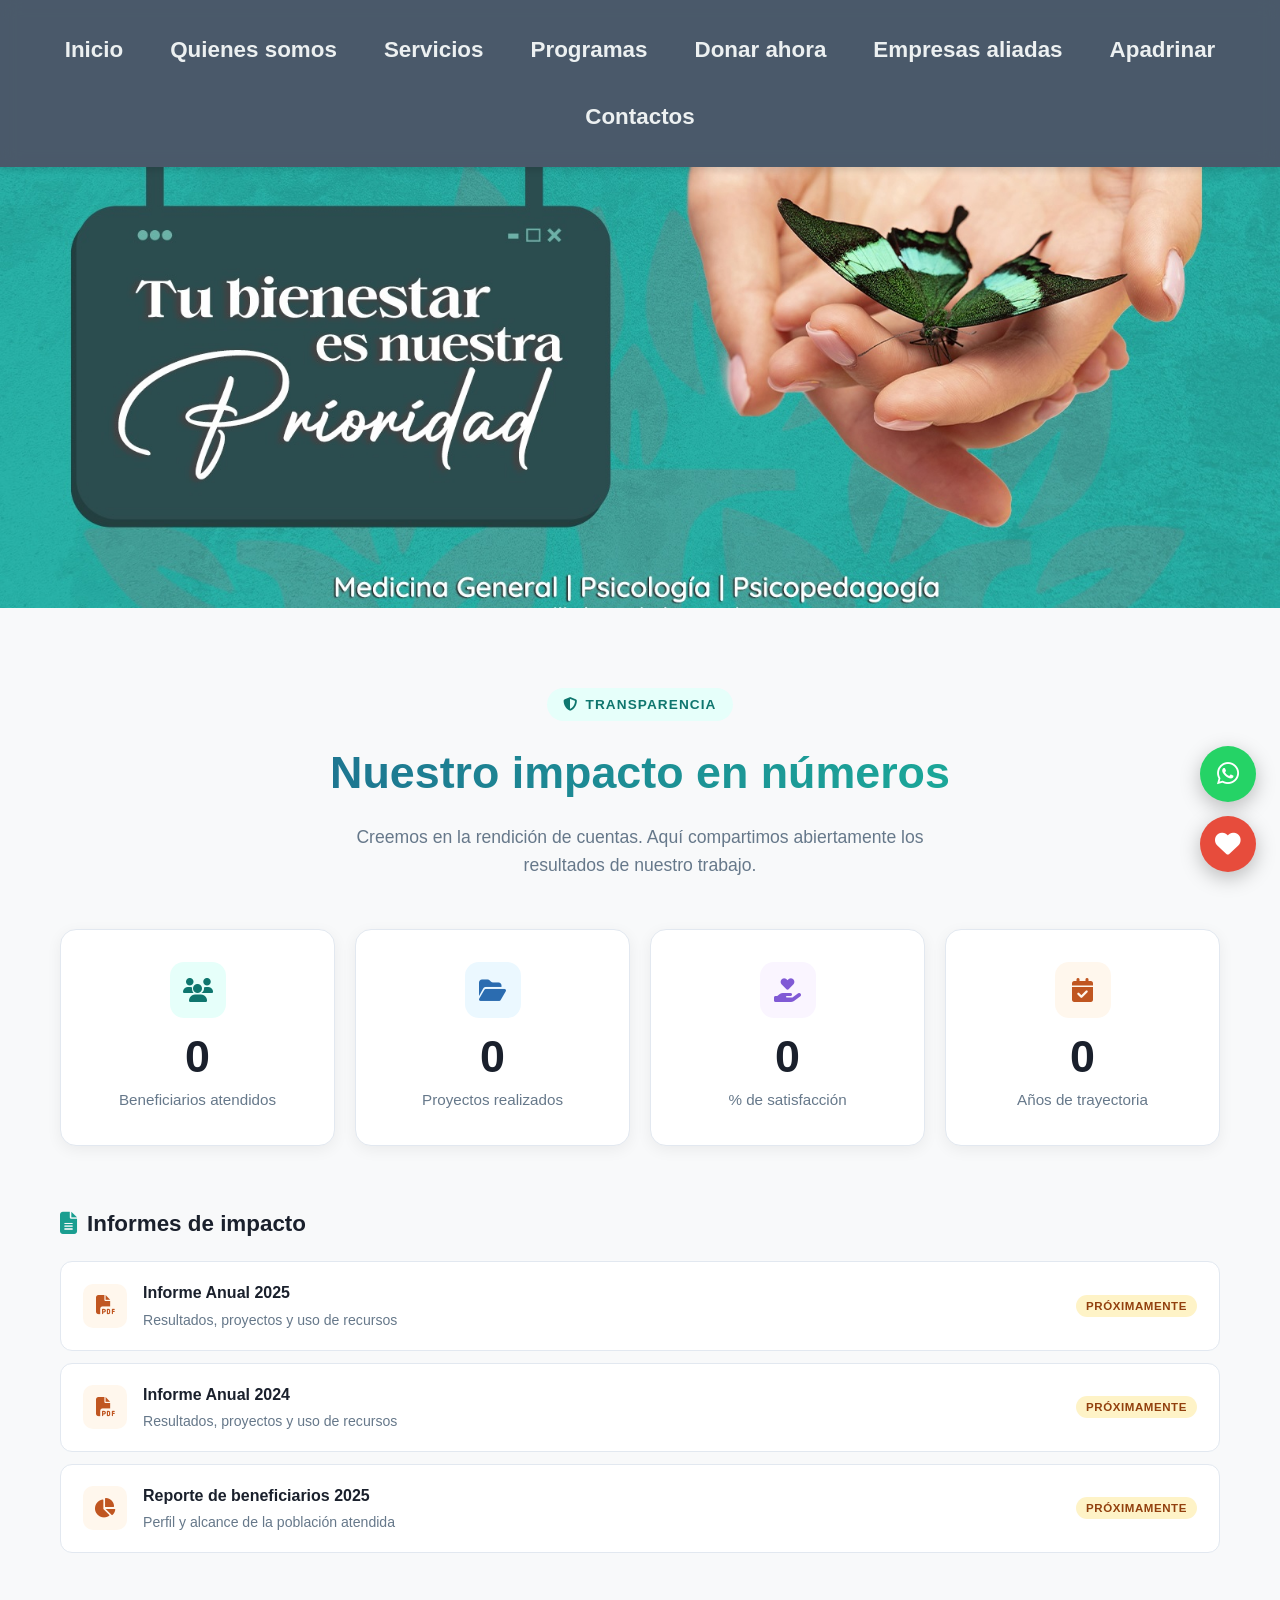
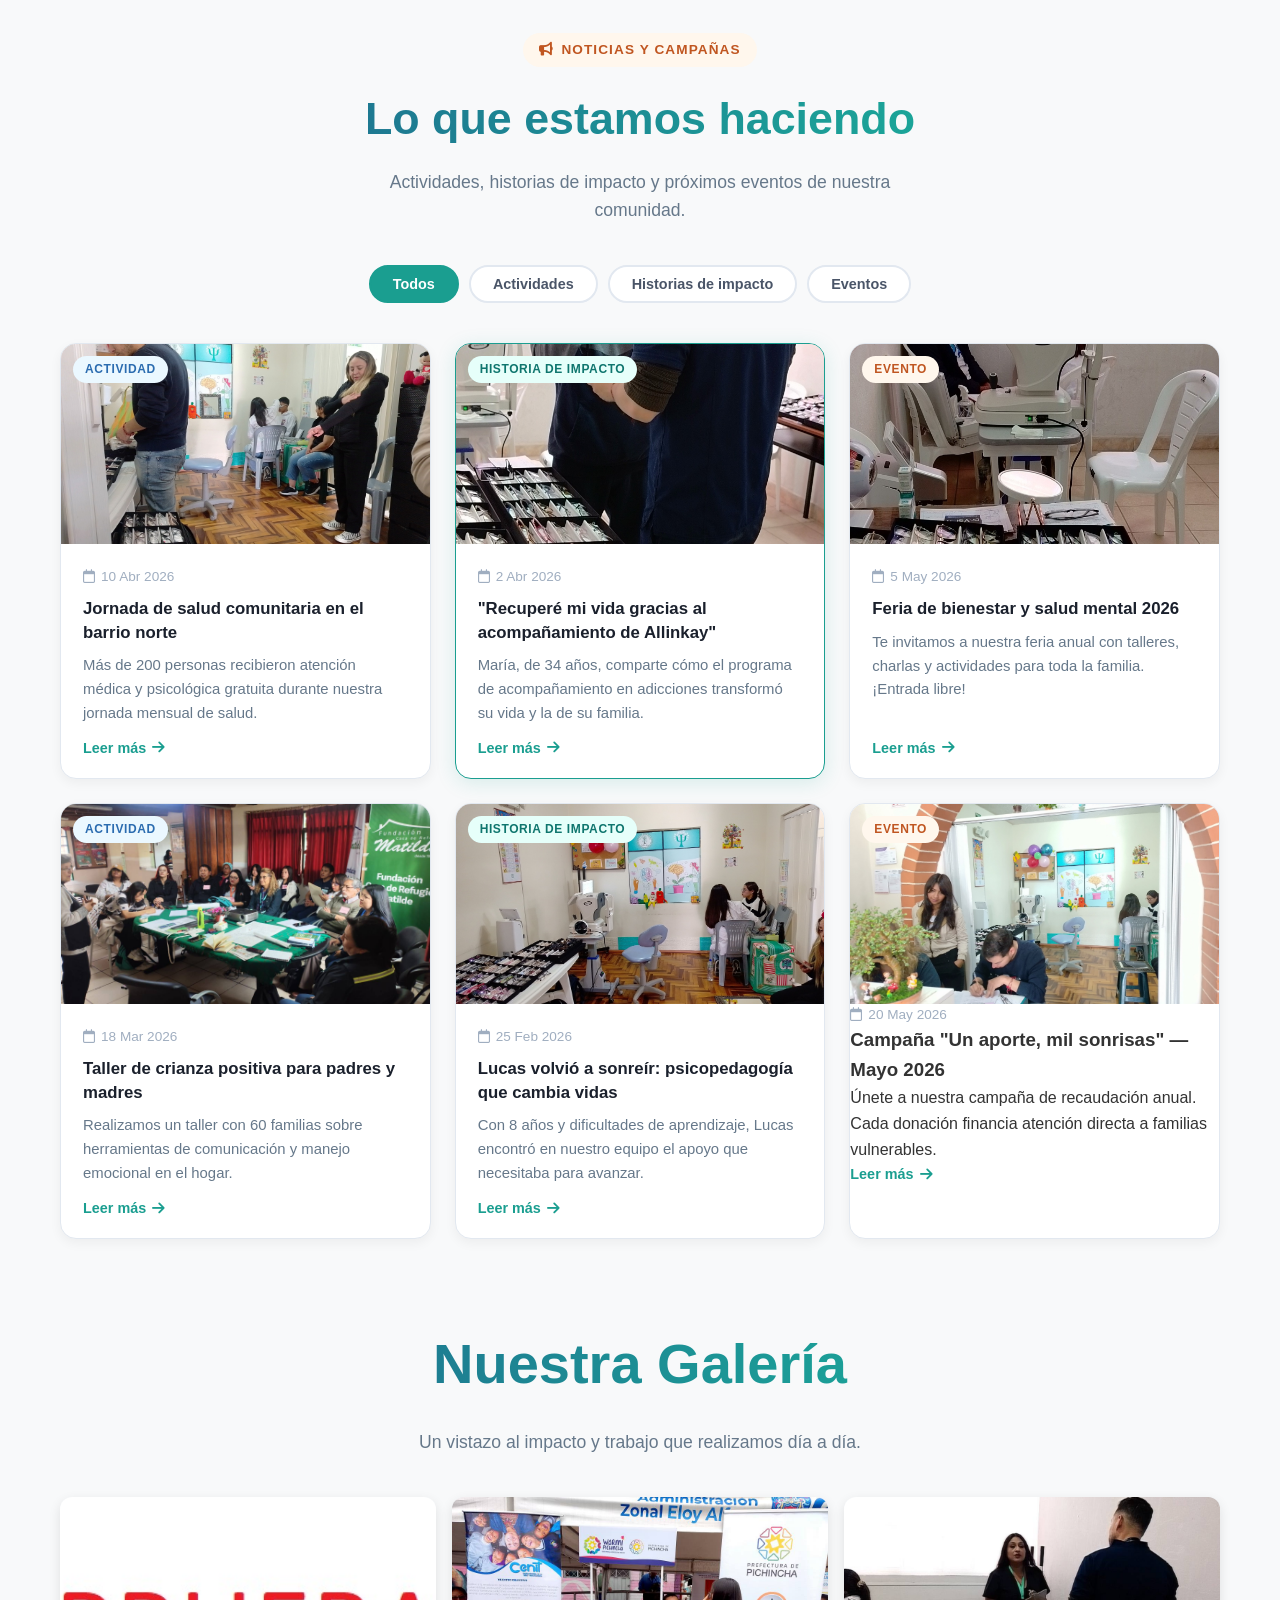
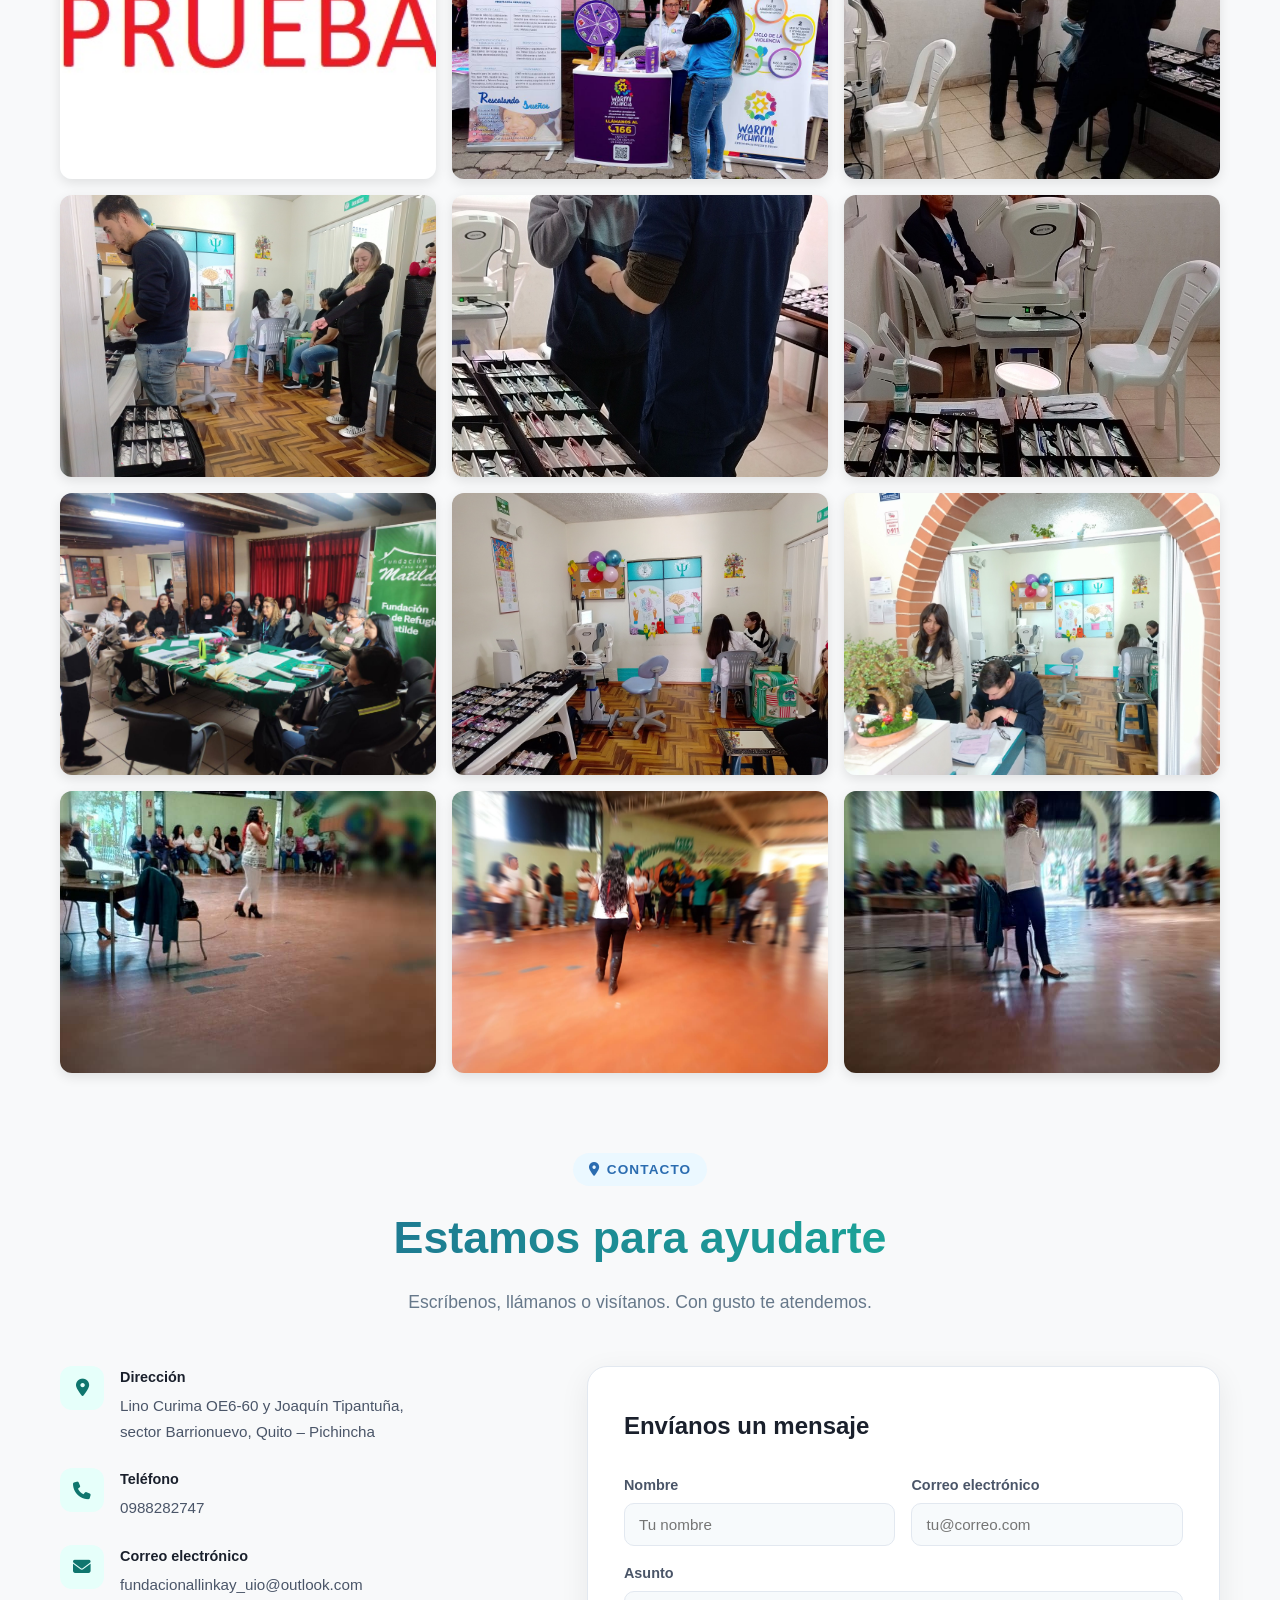
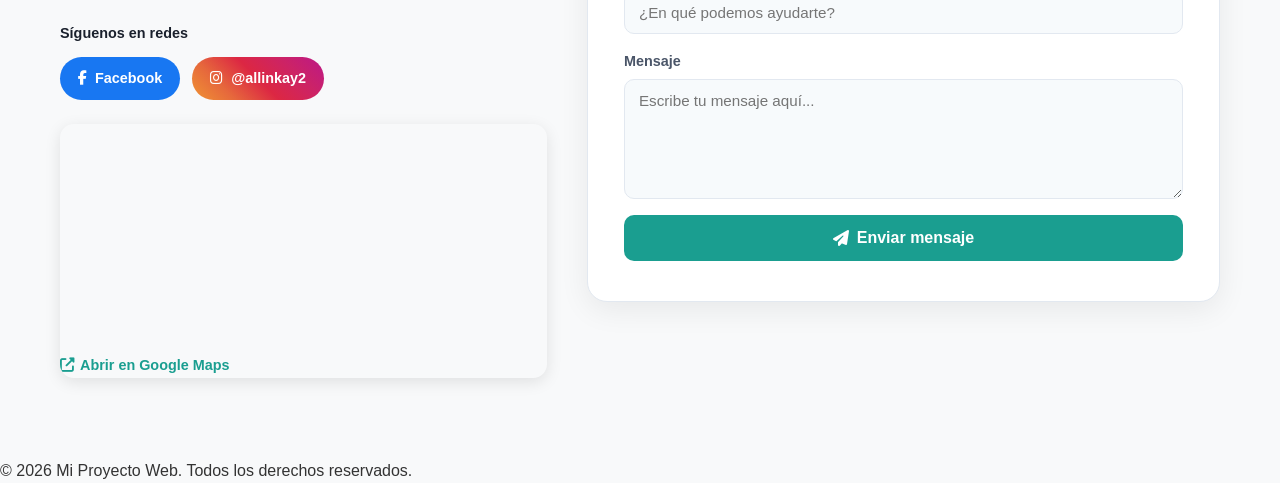
==== commit 28911a94: "Add files via upload" ====
--- a/index.html
+++ b/index.html
@@ -12,13 +12,13 @@
     <meta name="viewport" content="width=device-width, initial-scale=1.0">
     <!-- Hace que la página sea responsive, adaptándose a pantallas de celulares y computadoras -->
 
-    <!-- Google Analytics — reemplaza G-XXXXXXXXXX con tu Measurement ID -->
-    <script async src="https://www.googletagmanager.com/gtag/js?id=G-XXXXXXXXXX"></script>
+    <!-- Google Analytics -->
+    <script async src="https://www.googletagmanager.com/gtag/js?id=G-HZTVS4B7K2"></script>
     <script>
         window.dataLayer = window.dataLayer || [];
         function gtag(){dataLayer.push(arguments);}
         gtag('js', new Date());
-        gtag('config', 'G-XXXXXXXXXX');
+        gtag('config', 'G-HZTVS4B7K2');
     </script>
 
     <title>Allinkay - Fundación de Salud Mental y Bienestar | Quito, Ecuador</title>
@@ -231,7 +231,7 @@
                         <img src="img/noticias/noticia6.jpg" alt="Campaña de donación">
                         <span class="noticia-tag tag-evento">Evento</span>
                         <div class="noticia-img-overlay"><i class="fa-solid fa-magnifying-glass-plus"></i></div>
-                    </div>
+                    </div
                     <div class="noticia-body">
                         <span class="noticia-fecha"><i class="fa-regular fa-calendar"></i> 20 May 2026</span>
                         <h3>Campaña "Un aporte, mil sonrisas" — Mayo 2026</h3>
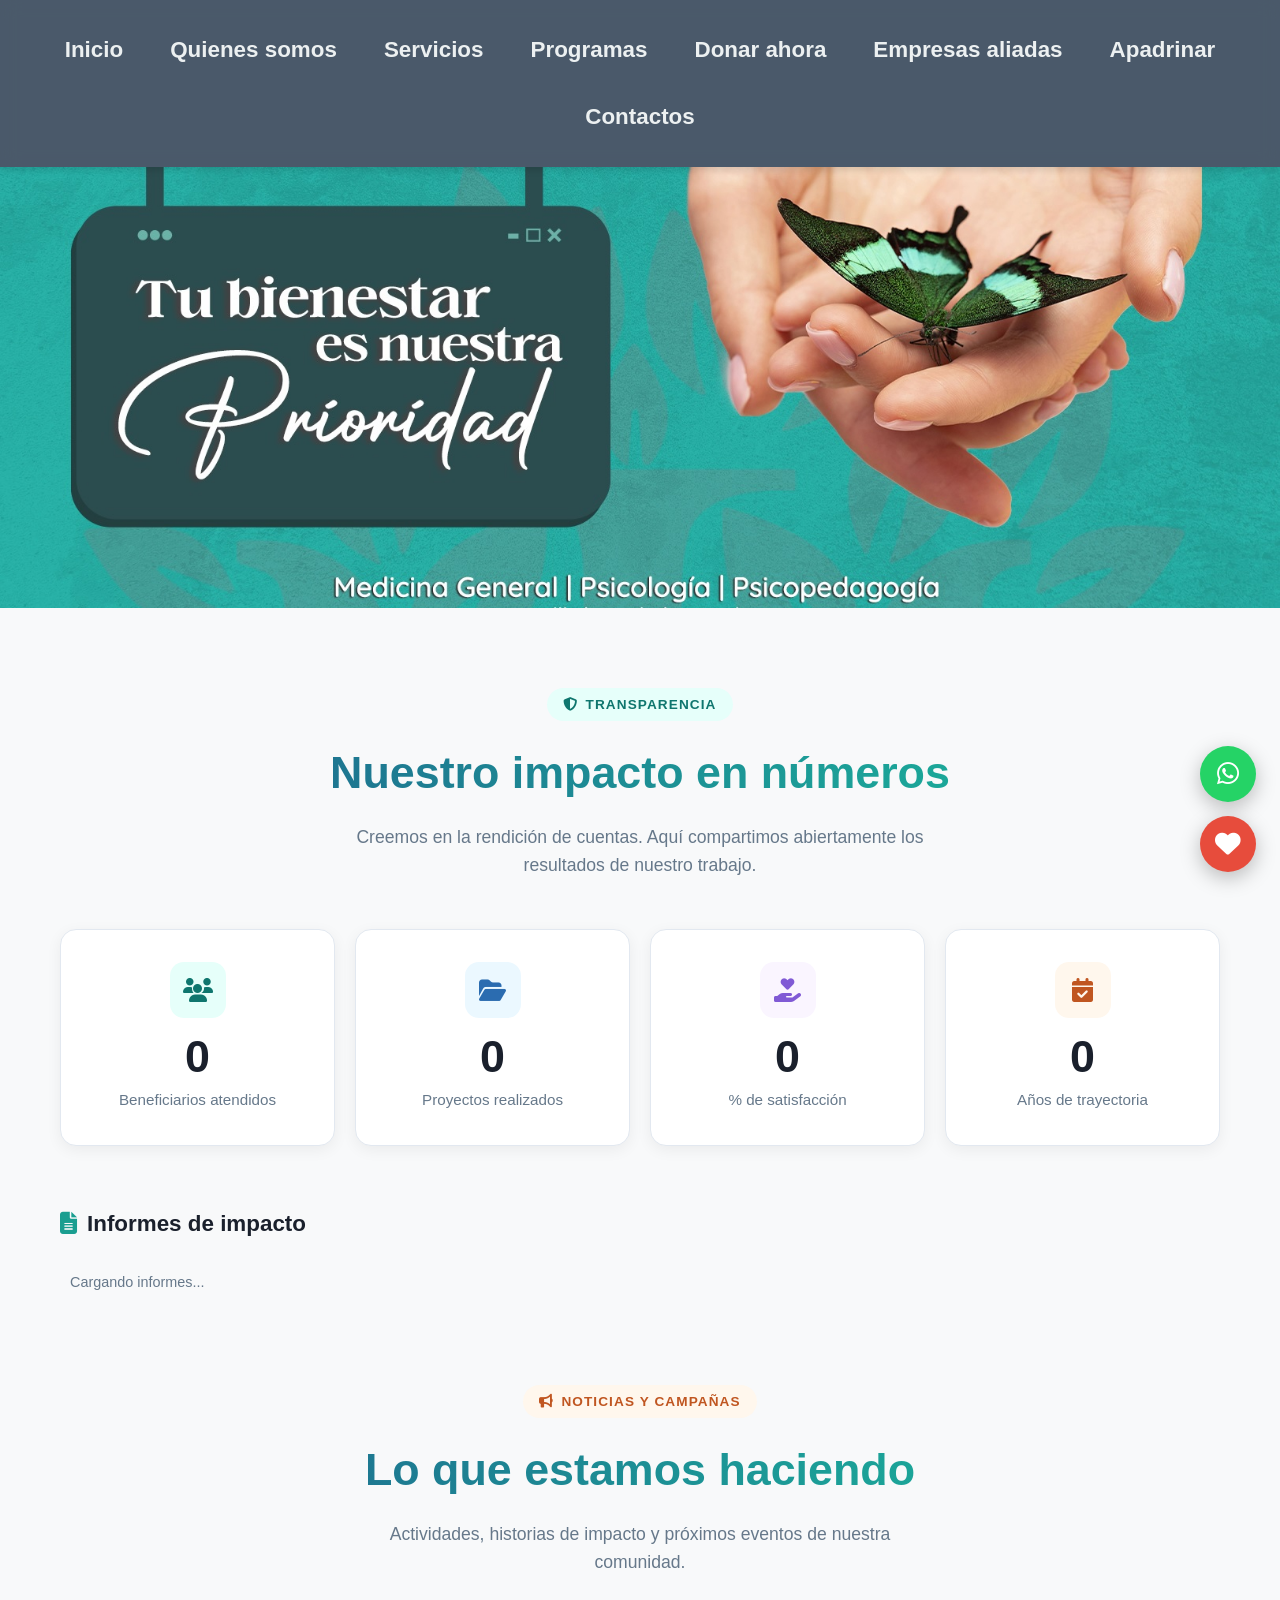
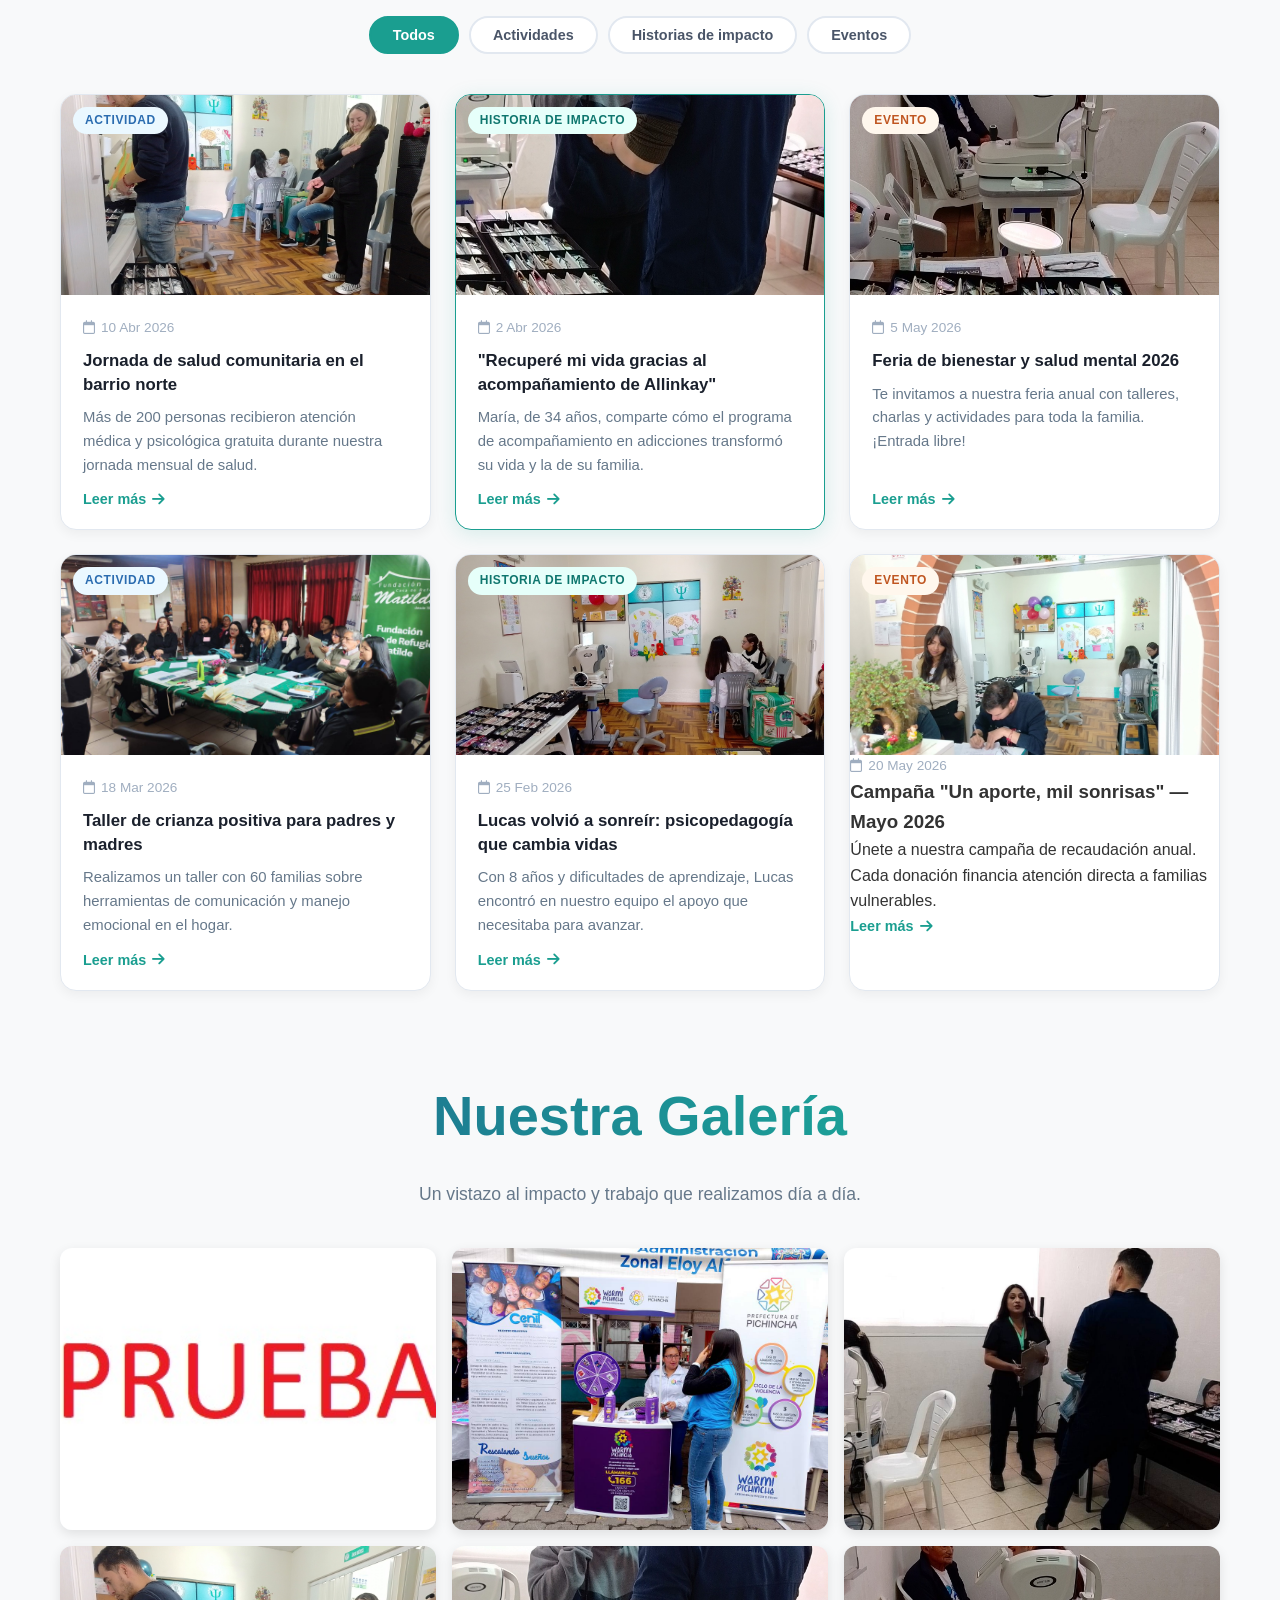
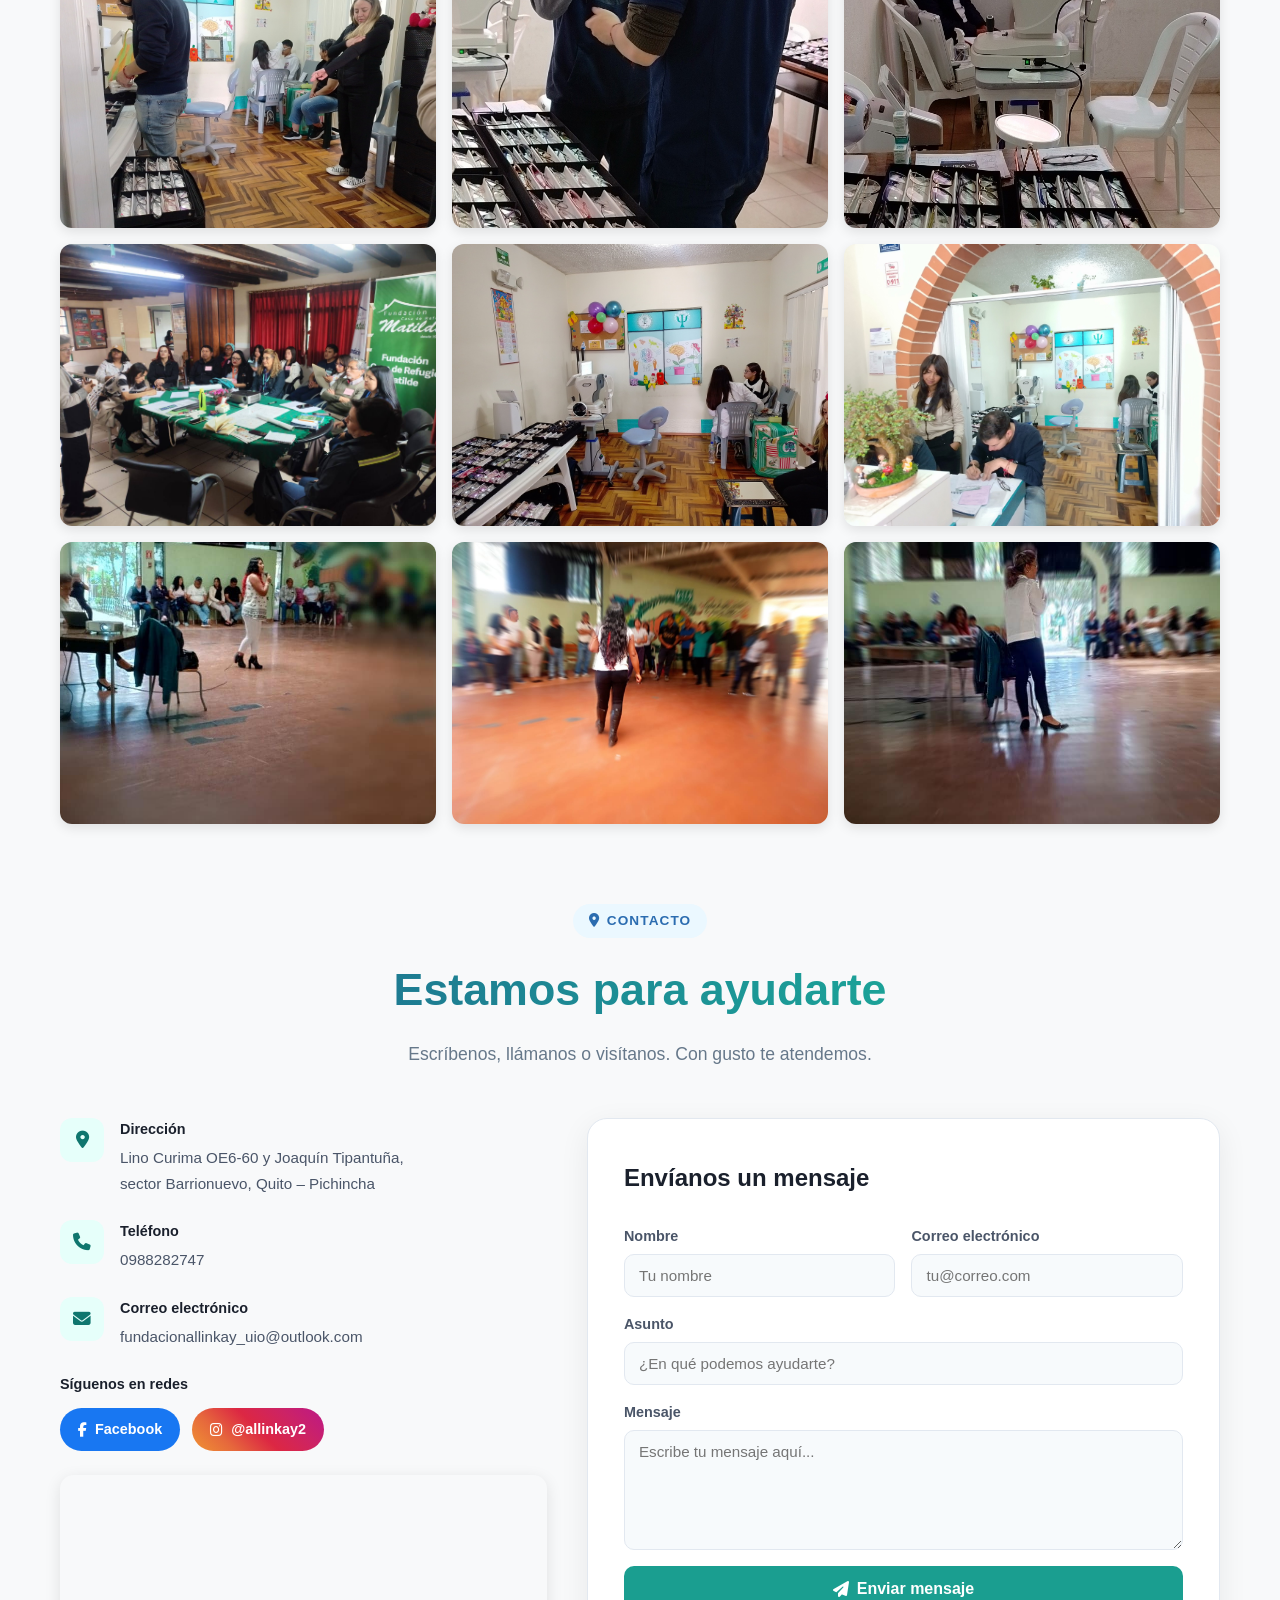
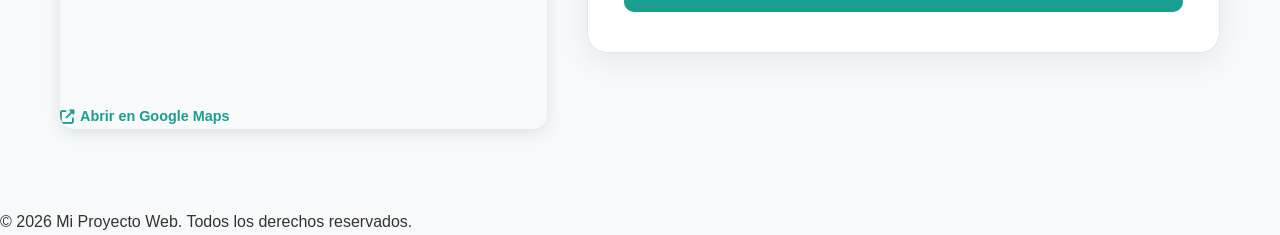
==== commit a14af9c7: "Add files via upload" ====
--- a/index.html
+++ b/index.html
@@ -104,30 +104,8 @@
             <div class="transparencia-informes" data-aos="fade-up" data-aos-delay="100">
                 <h3><i class="fa-solid fa-file-lines"></i> Informes de impacto</h3>
                 <div class="informes-grid">
-                    <a href="docs/informe-anual-2025.pdf" class="informe-card" target="_blank" rel="noopener">
-                        <div class="informe-icon"><i class="fa-solid fa-file-pdf"></i></div>
-                        <div class="informe-info">
-                            <strong>Informe Anual 2025</strong>
-                            <span>Resultados, proyectos y uso de recursos</span>
-                        </div>
-                        <span class="informe-badge-pronto">Próximamente</span>
-                    </a>
-                    <a href="docs/informe-anual-2024.pdf" class="informe-card" target="_blank" rel="noopener">
-                        <div class="informe-icon"><i class="fa-solid fa-file-pdf"></i></div>
-                        <div class="informe-info">
-                            <strong>Informe Anual 2024</strong>
-                            <span>Resultados, proyectos y uso de recursos</span>
-                        </div>
-                        <span class="informe-badge-pronto">Próximamente</span>
-                    </a>
-                    <a href="docs/reporte-beneficiarios-2025.pdf" class="informe-card" target="_blank" rel="noopener">
-                        <div class="informe-icon"><i class="fa-solid fa-chart-pie"></i></div>
-                        <div class="informe-info">
-                            <strong>Reporte de beneficiarios 2025</strong>
-                            <span>Perfil y alcance de la población atendida</span>
-                        </div>
-                        <span class="informe-badge-pronto">Próximamente</span>
-                    </a>
+                    <!-- Los informes se cargan dinámicamente desde Google Sheets -->
+                    <div style="color:#66788a; font-size:0.9rem; padding:10px;">Cargando informes...</div>
                 </div>
             </div>
         </section>
@@ -505,14 +483,51 @@
                 }, 16);
             }
 
+            function buildInformes(data) {
+                const grid = document.querySelector('.informes-grid');
+                if (!grid) return;
+
+                const informes = [
+                    { titulo: data['informe1_titulo'], url: data['informe1_url'] },
+                    { titulo: data['informe2_titulo'], url: data['informe2_url'] },
+                    { titulo: data['informe3_titulo'], url: data['informe3_url'] }
+                ];
+
+                grid.innerHTML = informes.map(inf => {
+                    if (!inf.titulo) return '';
+                    const disponible = inf.url && inf.url !== 'proximamente';
+                    const href = disponible ? convertDriveUrl(inf.url) : '#';
+                    const badge = disponible
+                        ? `<i class="fa-solid fa-download informe-dl"></i>`
+                        : `<span class="informe-badge-pronto">Próximamente</span>`;
+                    const target = disponible ? 'target="_blank" rel="noopener" download' : '';
+                    return `
+                        <a href="${href}" class="informe-card" ${target}>
+                            <div class="informe-icon"><i class="fa-solid fa-file-pdf"></i></div>
+                            <div class="informe-info">
+                                <strong>${inf.titulo}</strong>
+                                <span>Resultados, proyectos y uso de recursos</span>
+                            </div>
+                            ${badge}
+                        </a>`;
+                }).join('');
+            }
+
+            function convertDriveUrl(url) {
+                // Convierte enlace de vista de Drive a enlace de descarga directa
+                const match = url.match(/\/d\/([a-zA-Z0-9_-]+)/);
+                if (match) return `https://drive.google.com/uc?export=download&id=${match[1]}`;
+                return url;
+            }
+
             const observer = new IntersectionObserver((entries) => {
                 entries.forEach(entry => {
                     if (entry.isIntersecting) {
                         observer.unobserve(entry.target);
-                        // Cargar datos desde Google Sheets
                         fetch(SHEETS_URL)
                             .then(r => r.json())
                             .then(data => {
+                                // Contadores
                                 Object.keys(statMap).forEach(key => {
                                     const el = statMap[key];
                                     if (el && data[key] !== undefined) {
@@ -520,9 +535,10 @@
                                         animateCounter(el, Number(data[key]));
                                     }
                                 });
+                                // Informes
+                                buildInformes(data);
                             })
                             .catch(() => {
-                                // Si falla la conexión, anima con los valores del data-target actuales
                                 document.querySelectorAll('.stat-number').forEach(el => {
                                     animateCounter(el, Number(el.dataset.target) || 0);
                                 });
@@ -531,7 +547,6 @@
                 });
             }, { threshold: 0.5 });
 
-            // Observar solo la primera tarjeta para disparar la carga una sola vez
             const firstStat = document.querySelector('.stat-number');
             if (firstStat) observer.observe(firstStat);
 
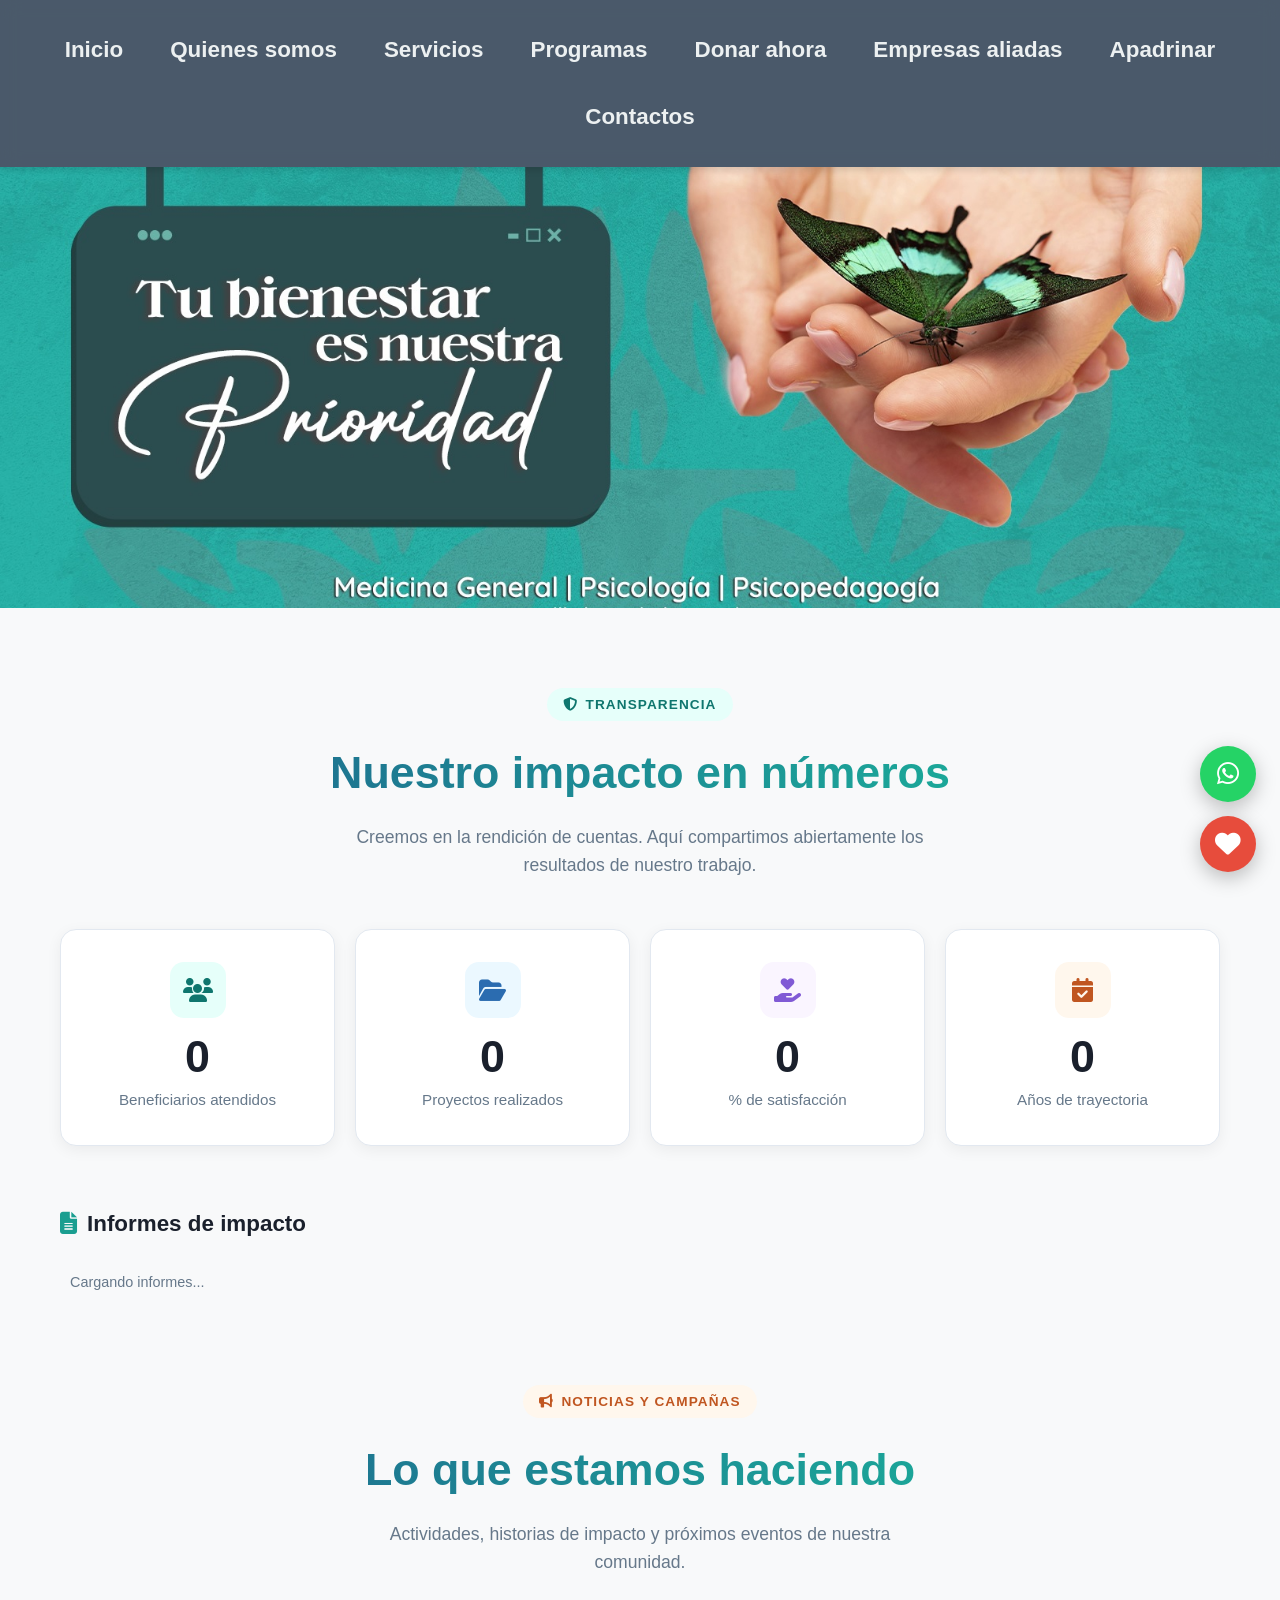
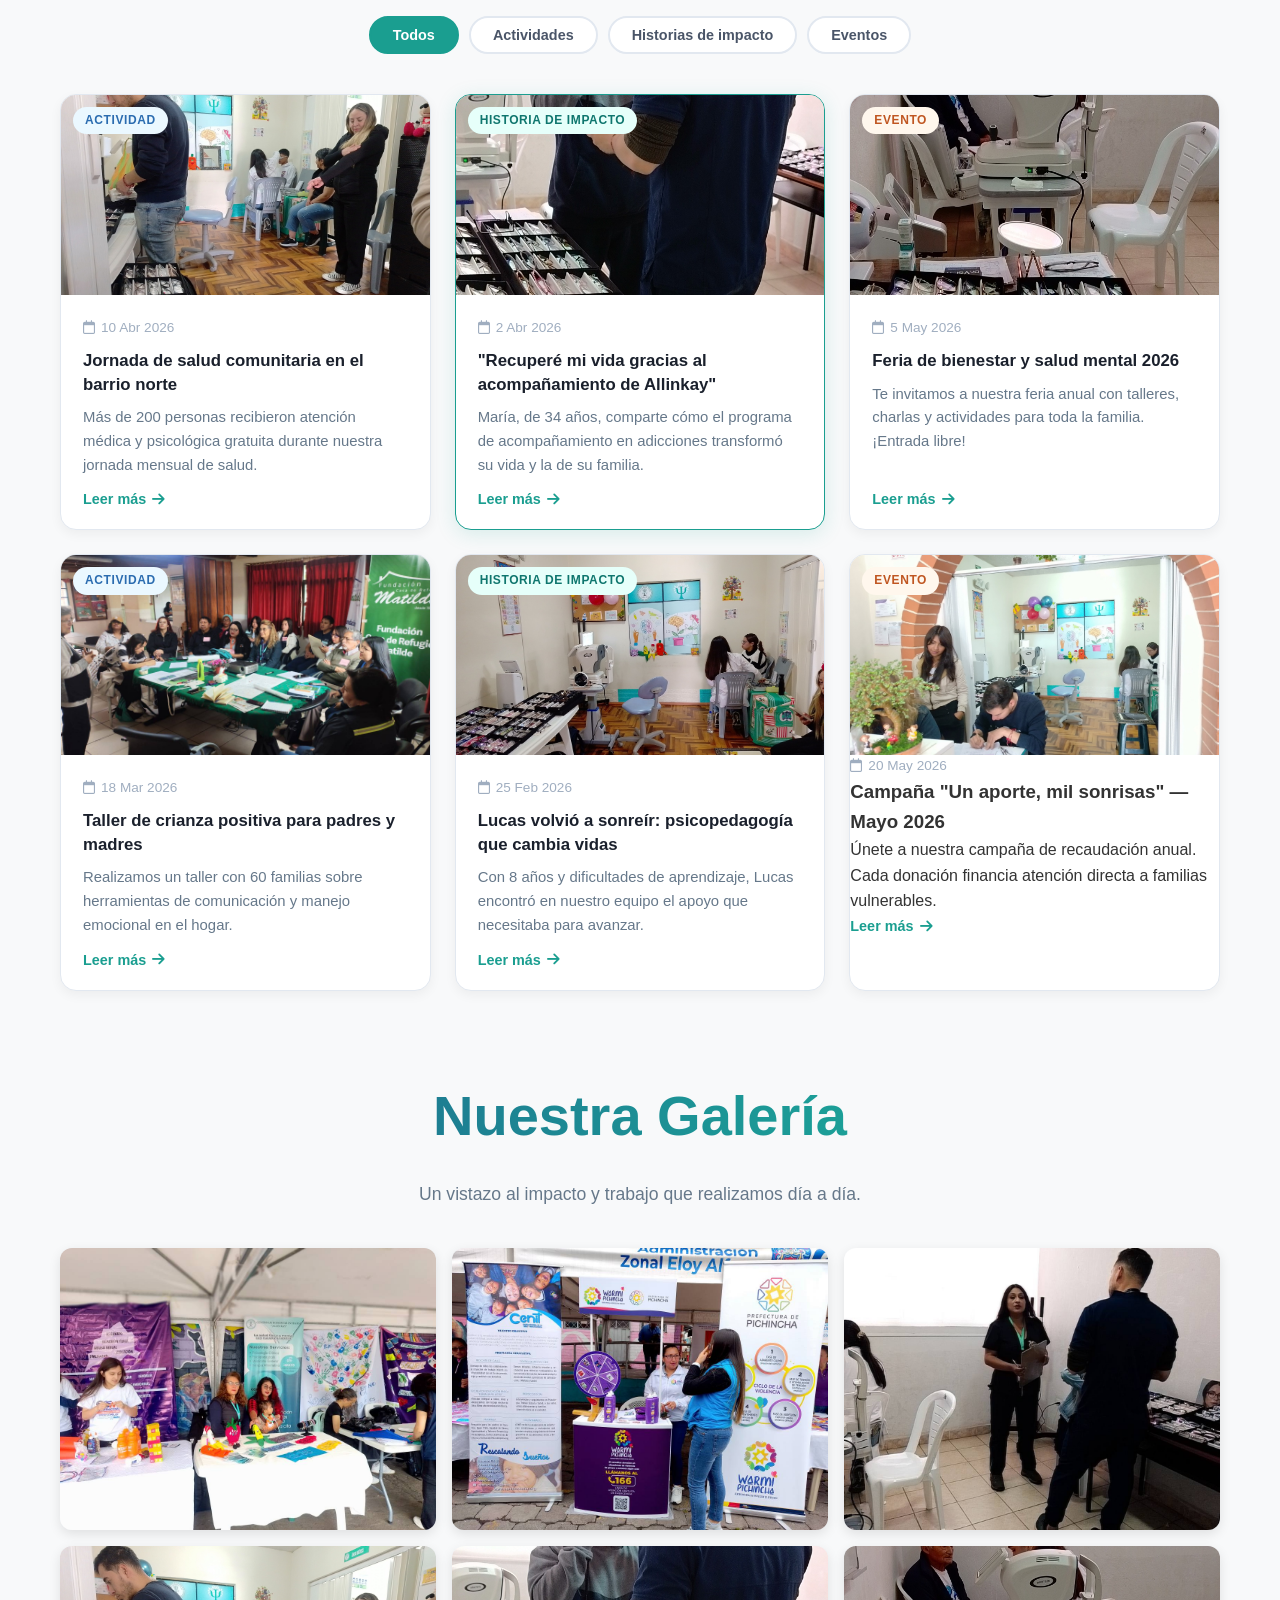
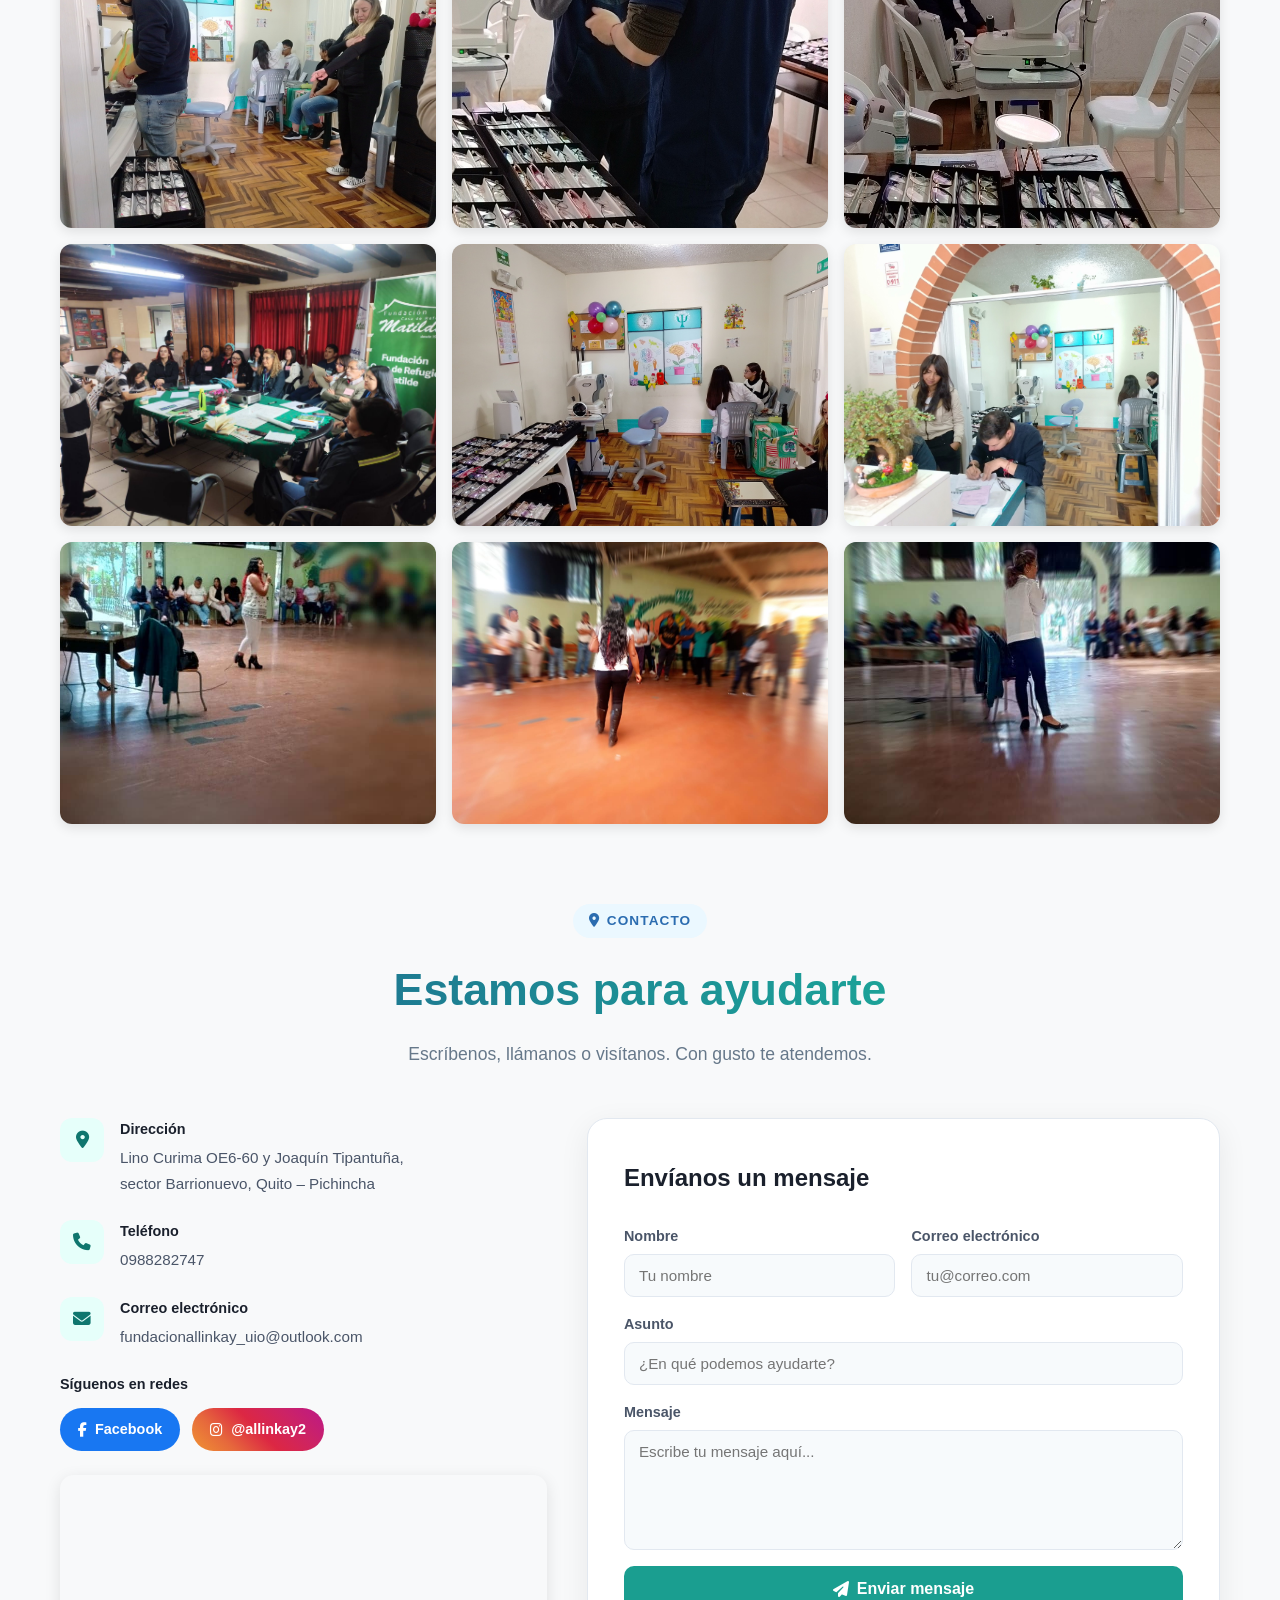
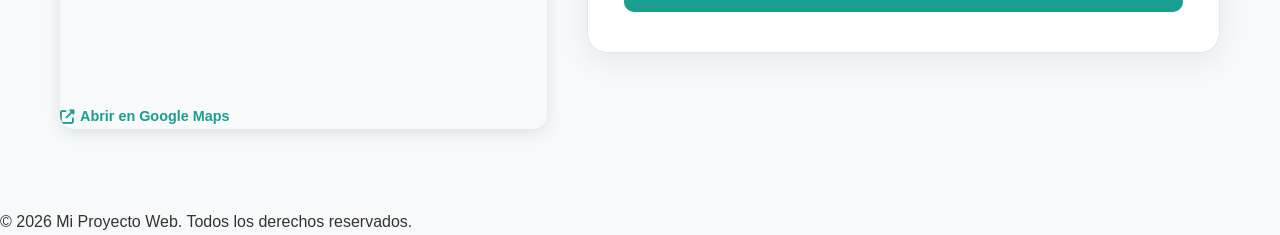
==== commit f3485031: "Add files via upload" ====
--- a/index.html
+++ b/index.html
@@ -45,8 +45,11 @@
 
     <header class="main-header">
         <nav>
+            <button class="hamburger" id="hamburger" aria-label="Abrir menú">
+                <span></span><span></span><span></span>
+            </button>
             <!-- Menú de navegación principal con enlaces a otras partes de la página o sitio -->
-            <ul>
+            <ul id="navMenu">
                 <li><a href="index.html" data-color="rgba(26, 188, 156, 0.5)">Inicio</a></li>
                 <li><a href="quienes-somos.html" data-color="rgba(52, 152, 219, 0.5)">Quienes somos</a></li>
                 <li><a href="servicios.html" data-color="rgba(46, 204, 113, 0.5)">Servicios</a></li>
@@ -371,6 +374,22 @@
 
     <script>
         document.addEventListener('DOMContentLoaded', () => {
+        // Hamburger menu
+            const hamburger = document.getElementById('hamburger');
+            const navMenuEl = document.getElementById('navMenu');
+            if (hamburger && navMenuEl) {
+                hamburger.addEventListener('click', () => {
+                    navMenuEl.classList.toggle('open');
+                    hamburger.classList.toggle('active');
+                });
+                navMenuEl.querySelectorAll('a').forEach(a => {
+                    a.addEventListener('click', () => {
+                        navMenuEl.classList.remove('open');
+                        hamburger.classList.remove('active');
+                    });
+                });
+            }
+
             const navLinks = document.querySelectorAll('nav ul li a');
             const lavalamp = document.querySelector('.lavalamp');
             const navUl = document.querySelector('nav ul');
--- a/css/style.css
+++ b/css/style.css
@@ -2865,3 +2865,189 @@
     letter-spacing: 0.05em;
     flex-shrink: 0;
 }
+
+/* =========================================
+   MENÚ HAMBURGUESA (MOBILE)
+========================================= */
+.hamburger {
+    display: none;
+    flex-direction: column;
+    justify-content: center;
+    align-items: center;
+    gap: 5px;
+    width: 40px;
+    height: 40px;
+    background: transparent;
+    border: none;
+    cursor: pointer;
+    padding: 4px;
+    position: absolute;
+    right: 16px;
+    top: 50%;
+    transform: translateY(-50%);
+    z-index: 1100;
+}
+
+.hamburger span {
+    display: block;
+    width: 24px;
+    height: 2px;
+    background: #ecf0f1;
+    border-radius: 2px;
+    transition: all 0.3s ease;
+    transform-origin: center;
+}
+
+.hamburger.active span:nth-child(1) { transform: translateY(7px) rotate(45deg); }
+.hamburger.active span:nth-child(2) { opacity: 0; transform: scaleX(0); }
+.hamburger.active span:nth-child(3) { transform: translateY(-7px) rotate(-45deg); }
+
+/* =========================================
+   RESPONSIVE MOBILE — 768px
+========================================= */
+@media (max-width: 768px) {
+
+    /* Header */
+    .main-header {
+        padding: 0.8rem 0;
+        position: relative;
+    }
+
+    nav {
+        position: relative;
+        min-height: 48px;
+    }
+
+    /* Hamburger visible */
+    .hamburger { display: flex; }
+
+    /* Menú oculto por defecto en mobile */
+    nav ul {
+        display: none;
+        flex-direction: column;
+        align-items: stretch;
+        gap: 0;
+        position: absolute;
+        top: 100%;
+        left: 0;
+        right: 0;
+        background: rgba(44, 62, 80, 0.98);
+        backdrop-filter: blur(10px);
+        padding: 12px 0;
+        z-index: 1050;
+        box-shadow: 0 8px 20px rgba(0,0,0,0.3);
+        border-radius: 0 0 12px 12px;
+    }
+
+    nav ul.open { display: flex; }
+
+    nav ul li { width: 100%; }
+
+    nav ul li a {
+        font-size: 1rem;
+        padding: 12px 24px;
+        border-radius: 0;
+        border-bottom: 1px solid rgba(255,255,255,0.05);
+    }
+
+    nav ul li a:hover { background: rgba(255,255,255,0.08); }
+
+    /* Ocultar lavalamp en mobile */
+    nav ul li.lavalamp { display: none; }
+
+    /* Secciones — reducir márgenes */
+    .transparencia-section,
+    .noticias-section,
+    .galeria-section,
+    .contacto-section,
+    .programas-section {
+        margin: 40px auto;
+    }
+
+    /* Stats — 2 columnas en tablet */
+    .transparencia-stats {
+        grid-template-columns: repeat(2, 1fr);
+        gap: 12px;
+    }
+
+    /* Títulos */
+    .transparencia-header h2,
+    .noticias-header h2,
+    .contacto-header h2,
+    .programas-title {
+        font-size: 2rem;
+    }
+}
+
+/* =========================================
+   RESPONSIVE MOBILE — 480px
+========================================= */
+@media (max-width: 480px) {
+
+    body { overflow-x: hidden; }
+
+    /* Stats — 1 columna */
+    .transparencia-stats {
+        grid-template-columns: 1fr;
+        gap: 10px;
+    }
+
+    .stat-card { padding: 20px 16px; }
+    .stat-number { font-size: 2rem; }
+    .stat-label { font-size: 0.85rem; }
+
+    /* Títulos generales */
+    .transparencia-header h2,
+    .noticias-header h2,
+    .contacto-header h2,
+    .programas-title,
+    .apad-section-header h2 {
+        font-size: 1.7rem !important;
+    }
+
+    /* Noticias */
+    .noticia-img-wrap { height: 160px; }
+    .noticia-body { padding: 16px; gap: 8px; }
+    .filtro-btn { padding: 7px 14px; font-size: 0.8rem; }
+    .noticias-filtros { gap: 6px; }
+
+    /* Galería */
+    .galeria-grid { gap: 10px; }
+    .galeria-item::after { font-size: 1.4rem; }
+
+    /* Contacto */
+    .contacto-form-wrap { padding: 20px 16px; }
+    .contacto-icono { width: 36px; height: 36px; font-size: 0.95rem; }
+    .contacto-mapa iframe { height: 180px; }
+    .cf-input { padding: 10px 12px; font-size: 0.9rem; }
+    .cf-textarea { min-height: 100px; }
+    .cf-row { grid-template-columns: 1fr; }
+
+    /* FAB */
+    .fab { width: 48px; height: 48px; font-size: 1.1rem; }
+    .fab-container { bottom: 16px; right: 12px; gap: 8px; }
+    .fab-tooltip { display: none; }
+
+    /* Informes */
+    .informe-card { padding: 14px 16px; gap: 12px; }
+    .informe-icon { width: 36px; height: 36px; font-size: 1rem; }
+
+    /* Modales */
+    .noticia-modal,
+    .servicio-modal { max-width: 95vw; }
+    .noticia-modal img { height: 180px; }
+    .noticia-modal-body { padding: 20px; }
+
+    /* Apadrinar */
+    .apad-hero h1 { font-size: 1.8rem; }
+    .apad-hero p { font-size: 0.95rem; }
+    .apad-filtros { grid-template-columns: 1fr; }
+    .apad-resultados { grid-template-columns: 1fr; }
+    .apad-opciones-grid { grid-template-columns: 1fr; }
+
+    /* Donar */
+    .payment-method-group { grid-template-columns: repeat(2, 1fr); }
+    .donar-container { flex-direction: column; }
+    .donar-info { padding: 30px 20px; }
+    .donar-form-container { padding: 24px 16px; }
+}
